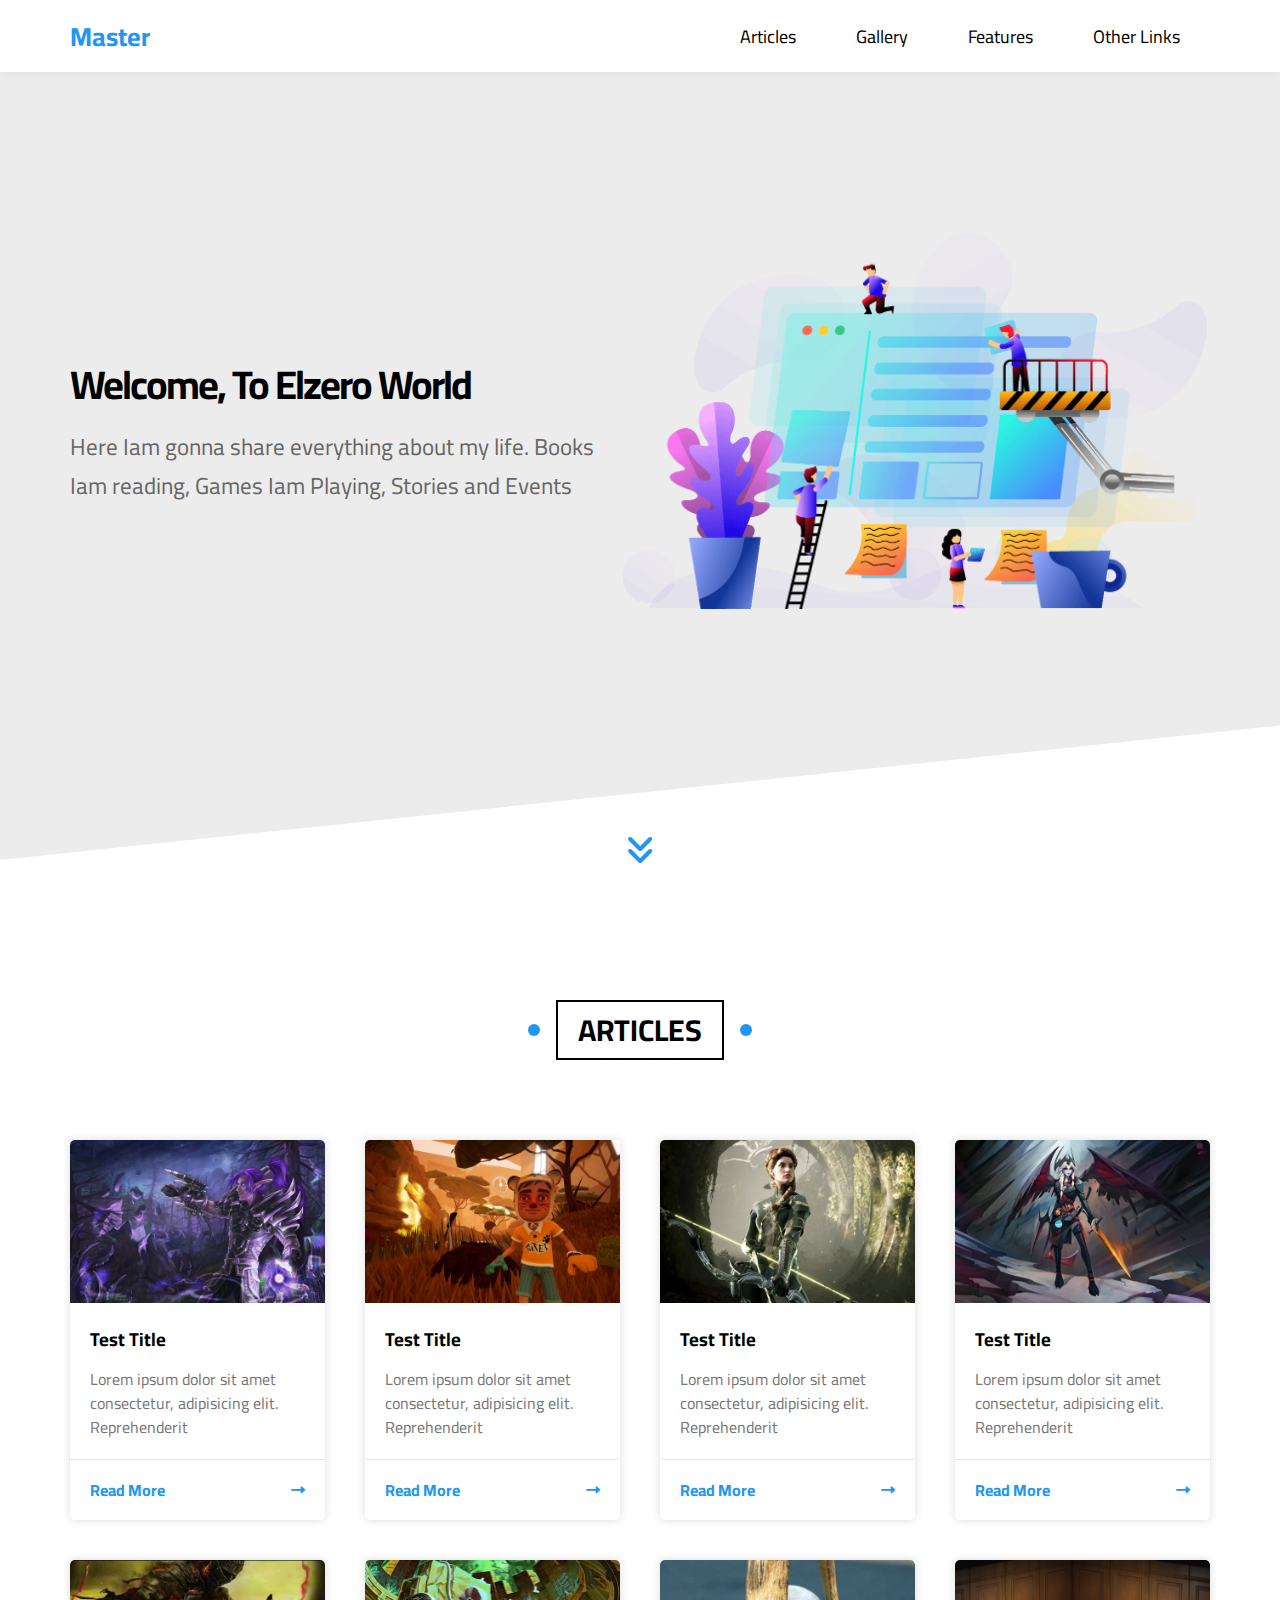
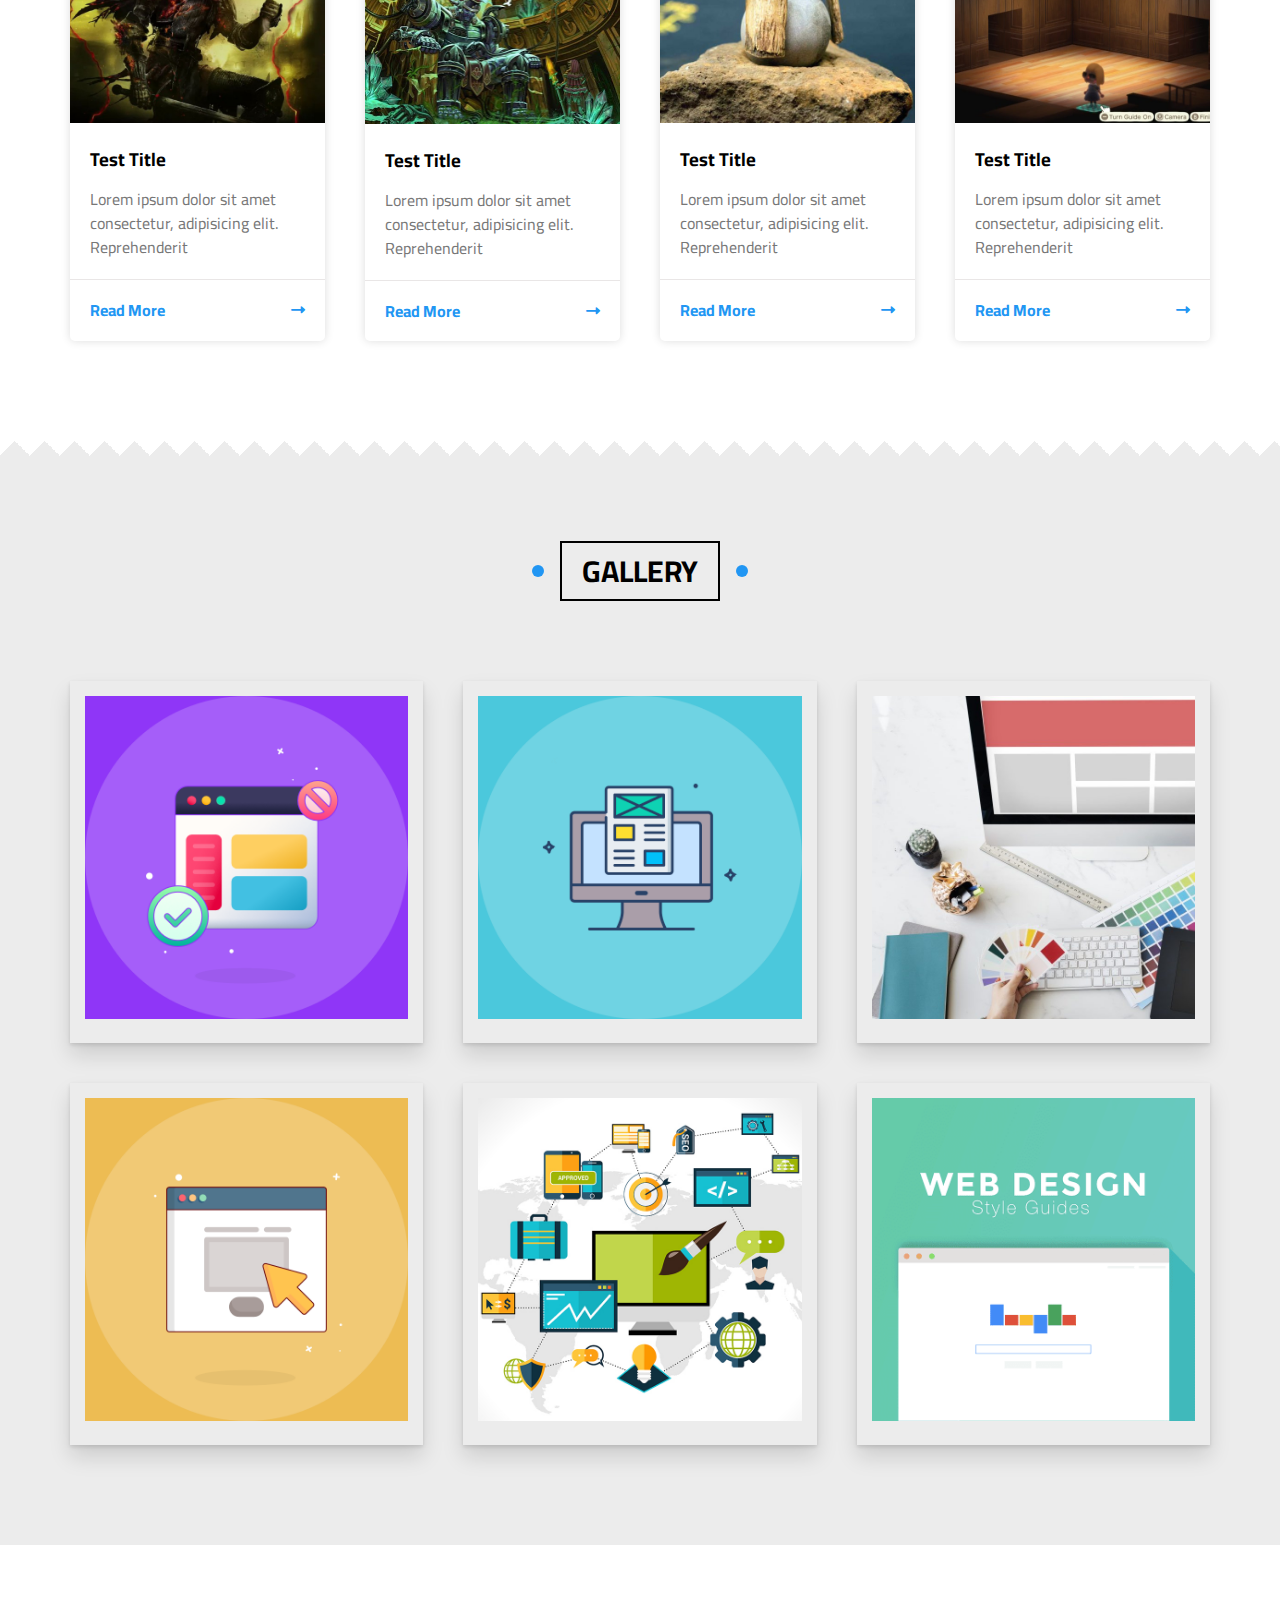
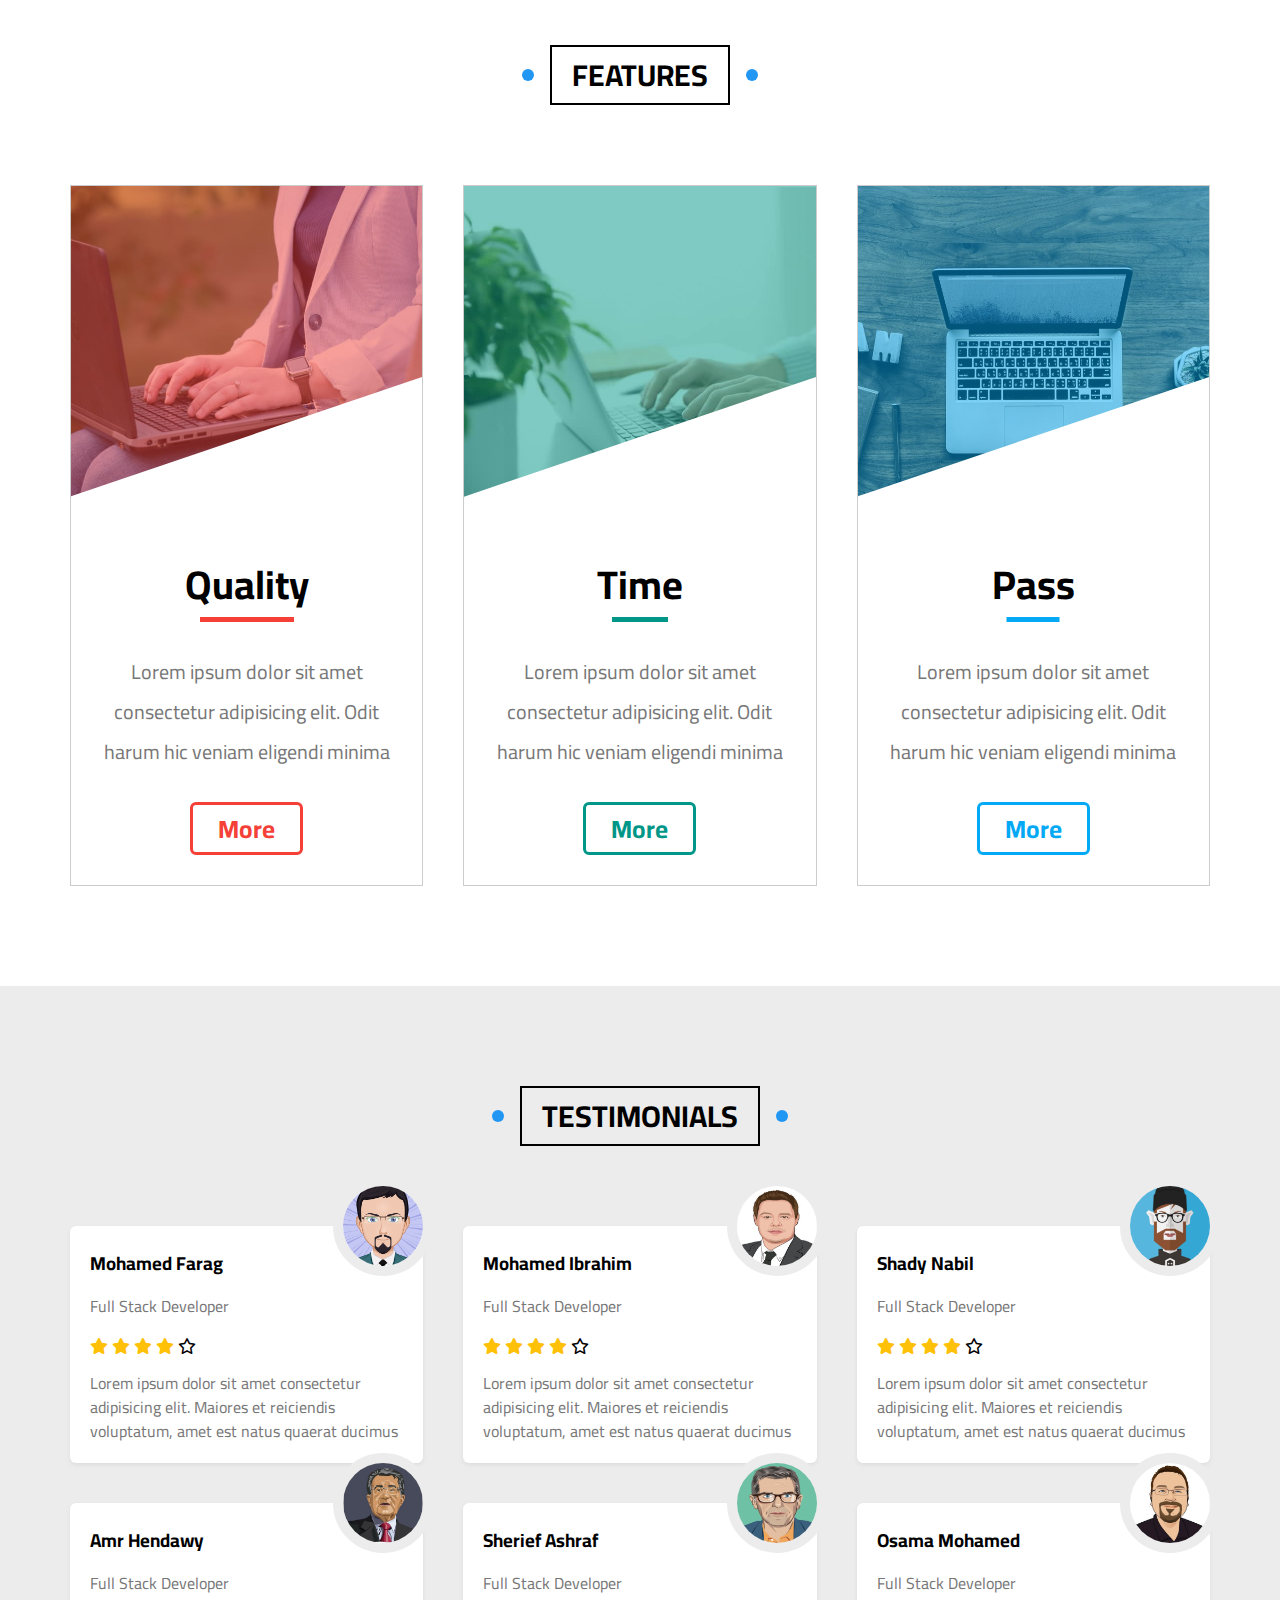
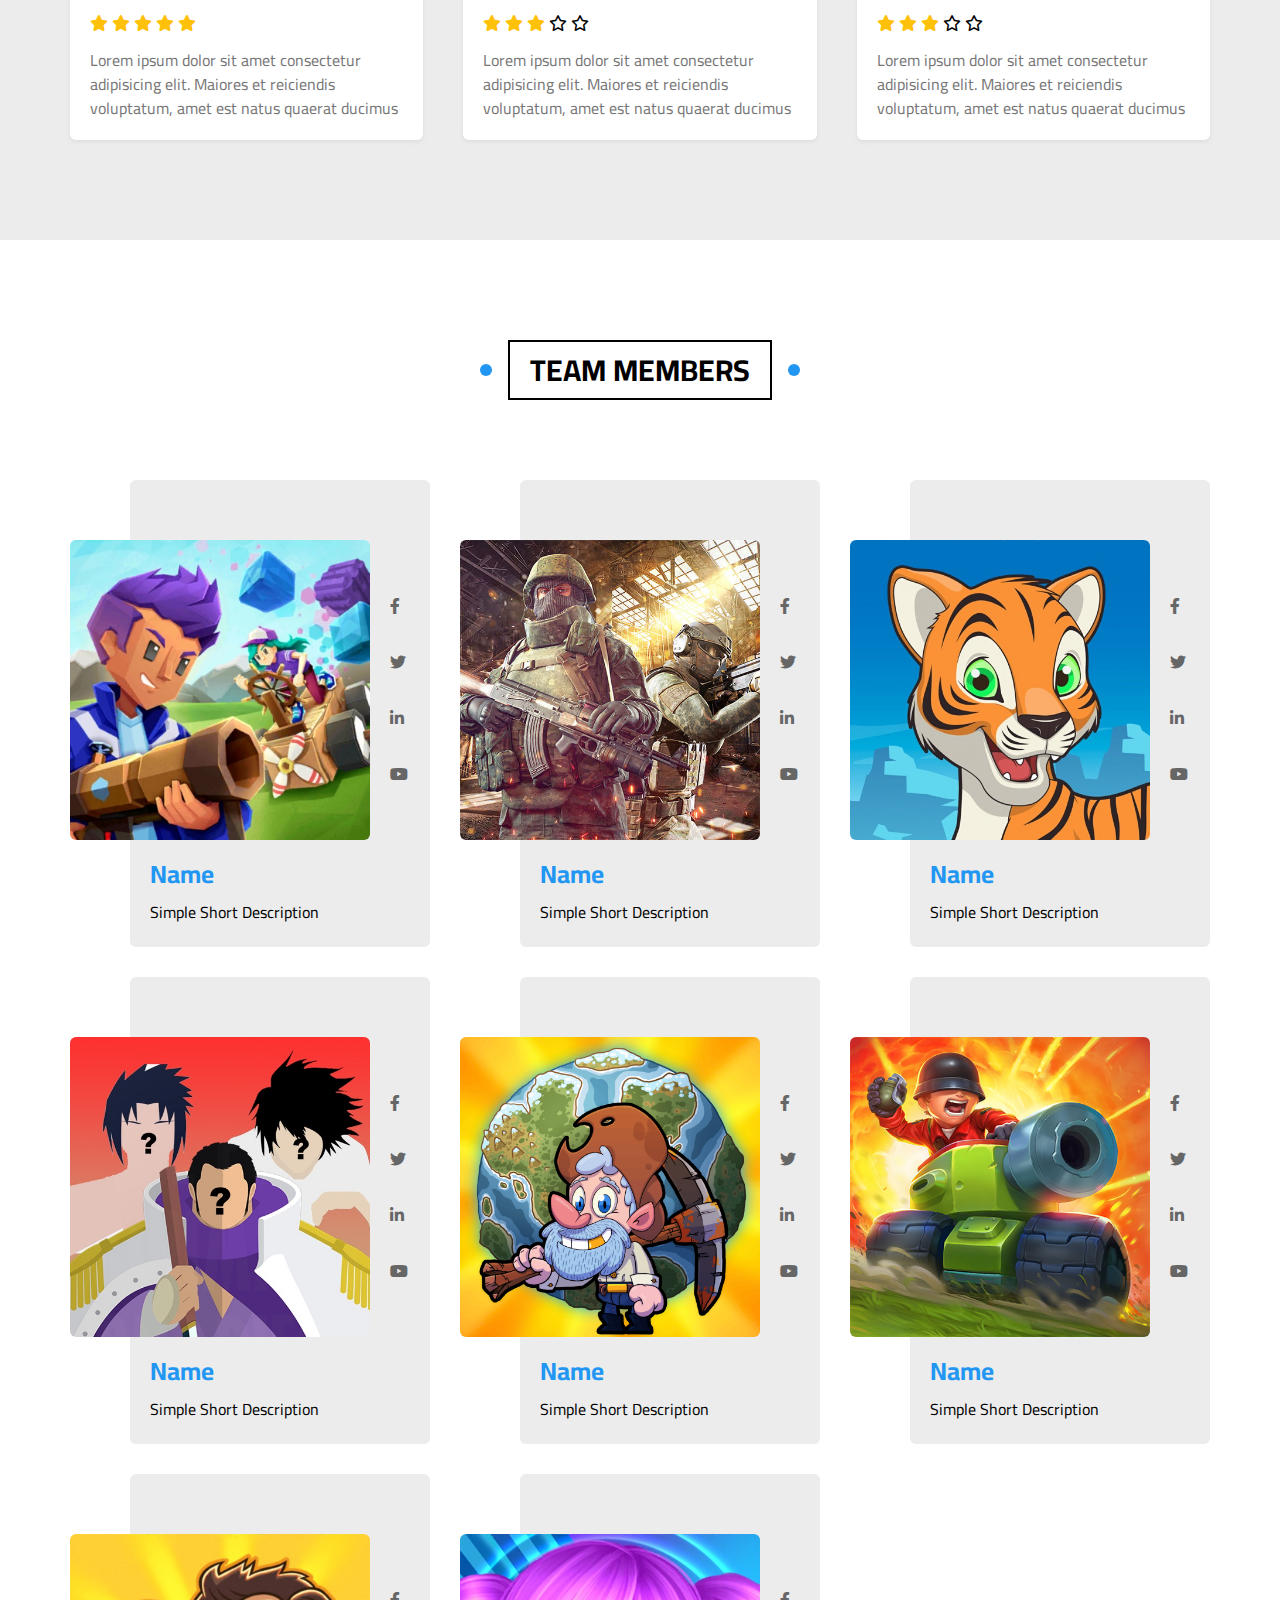
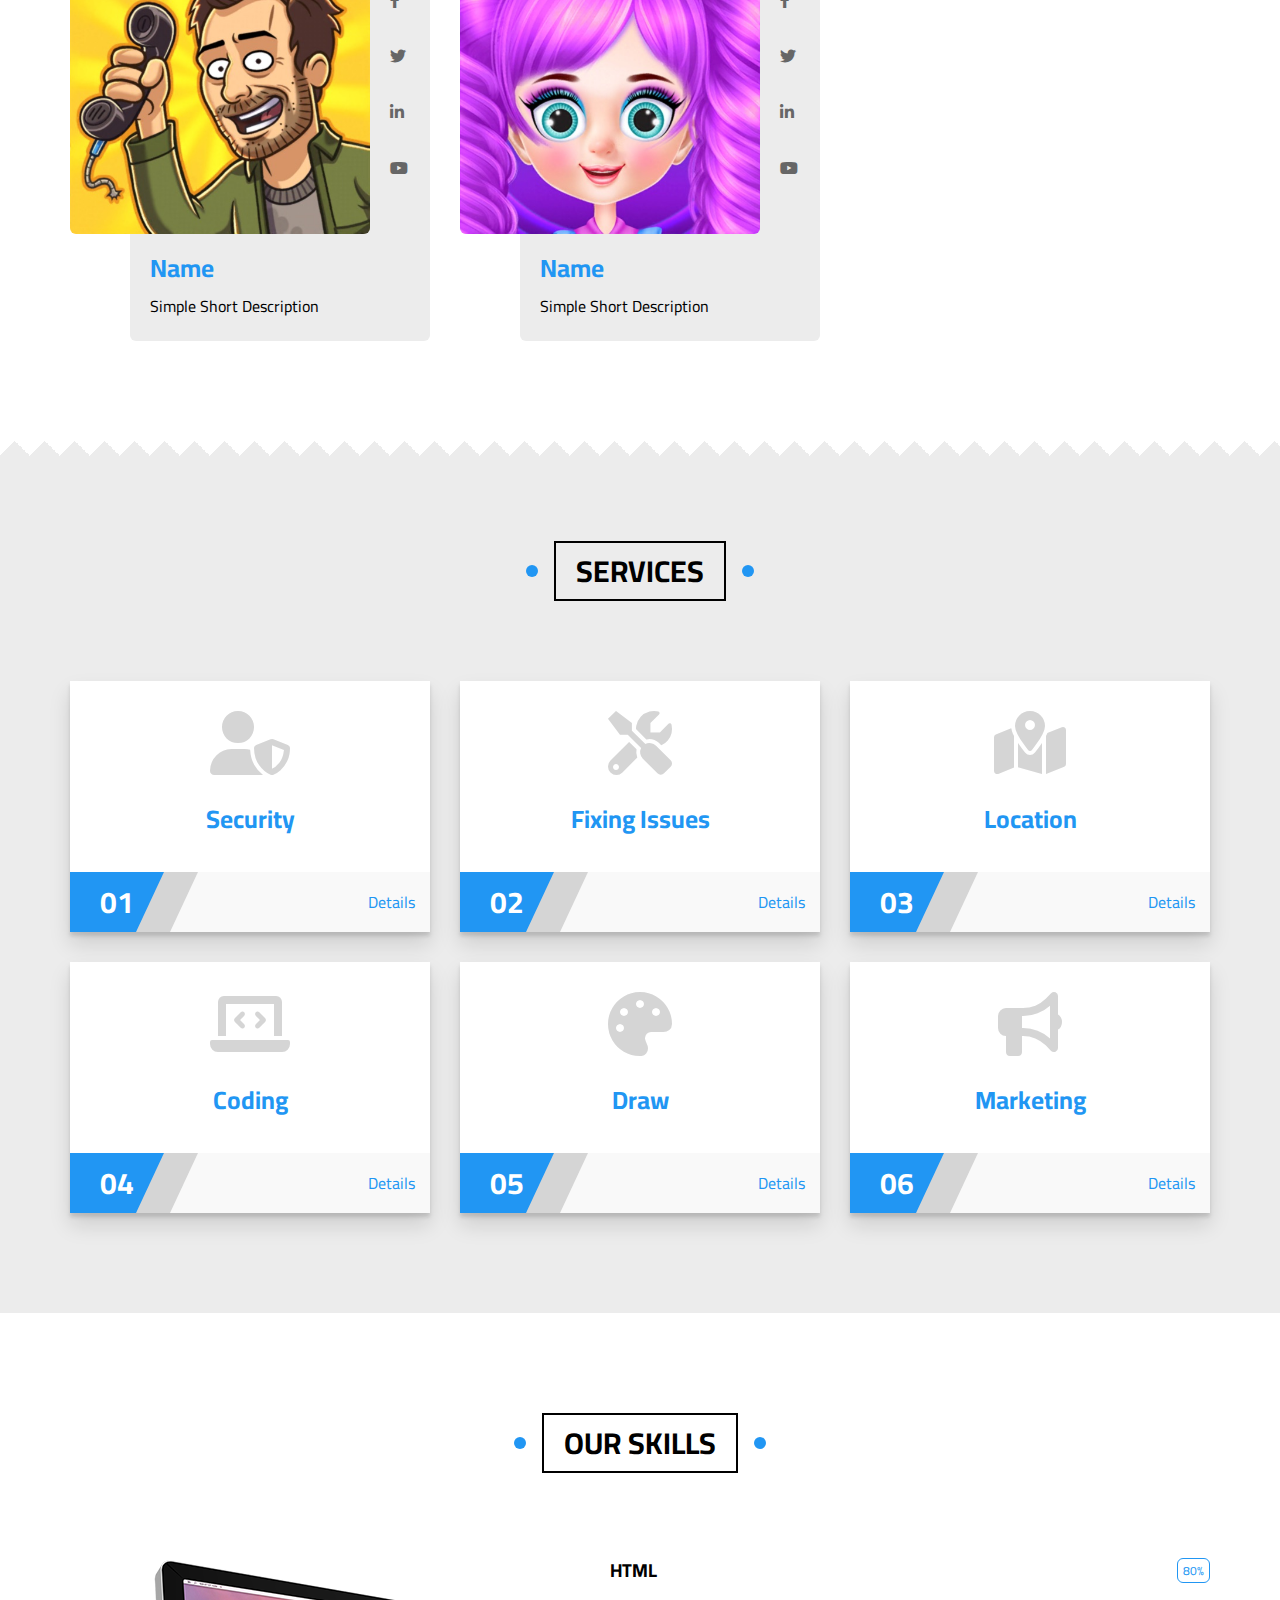
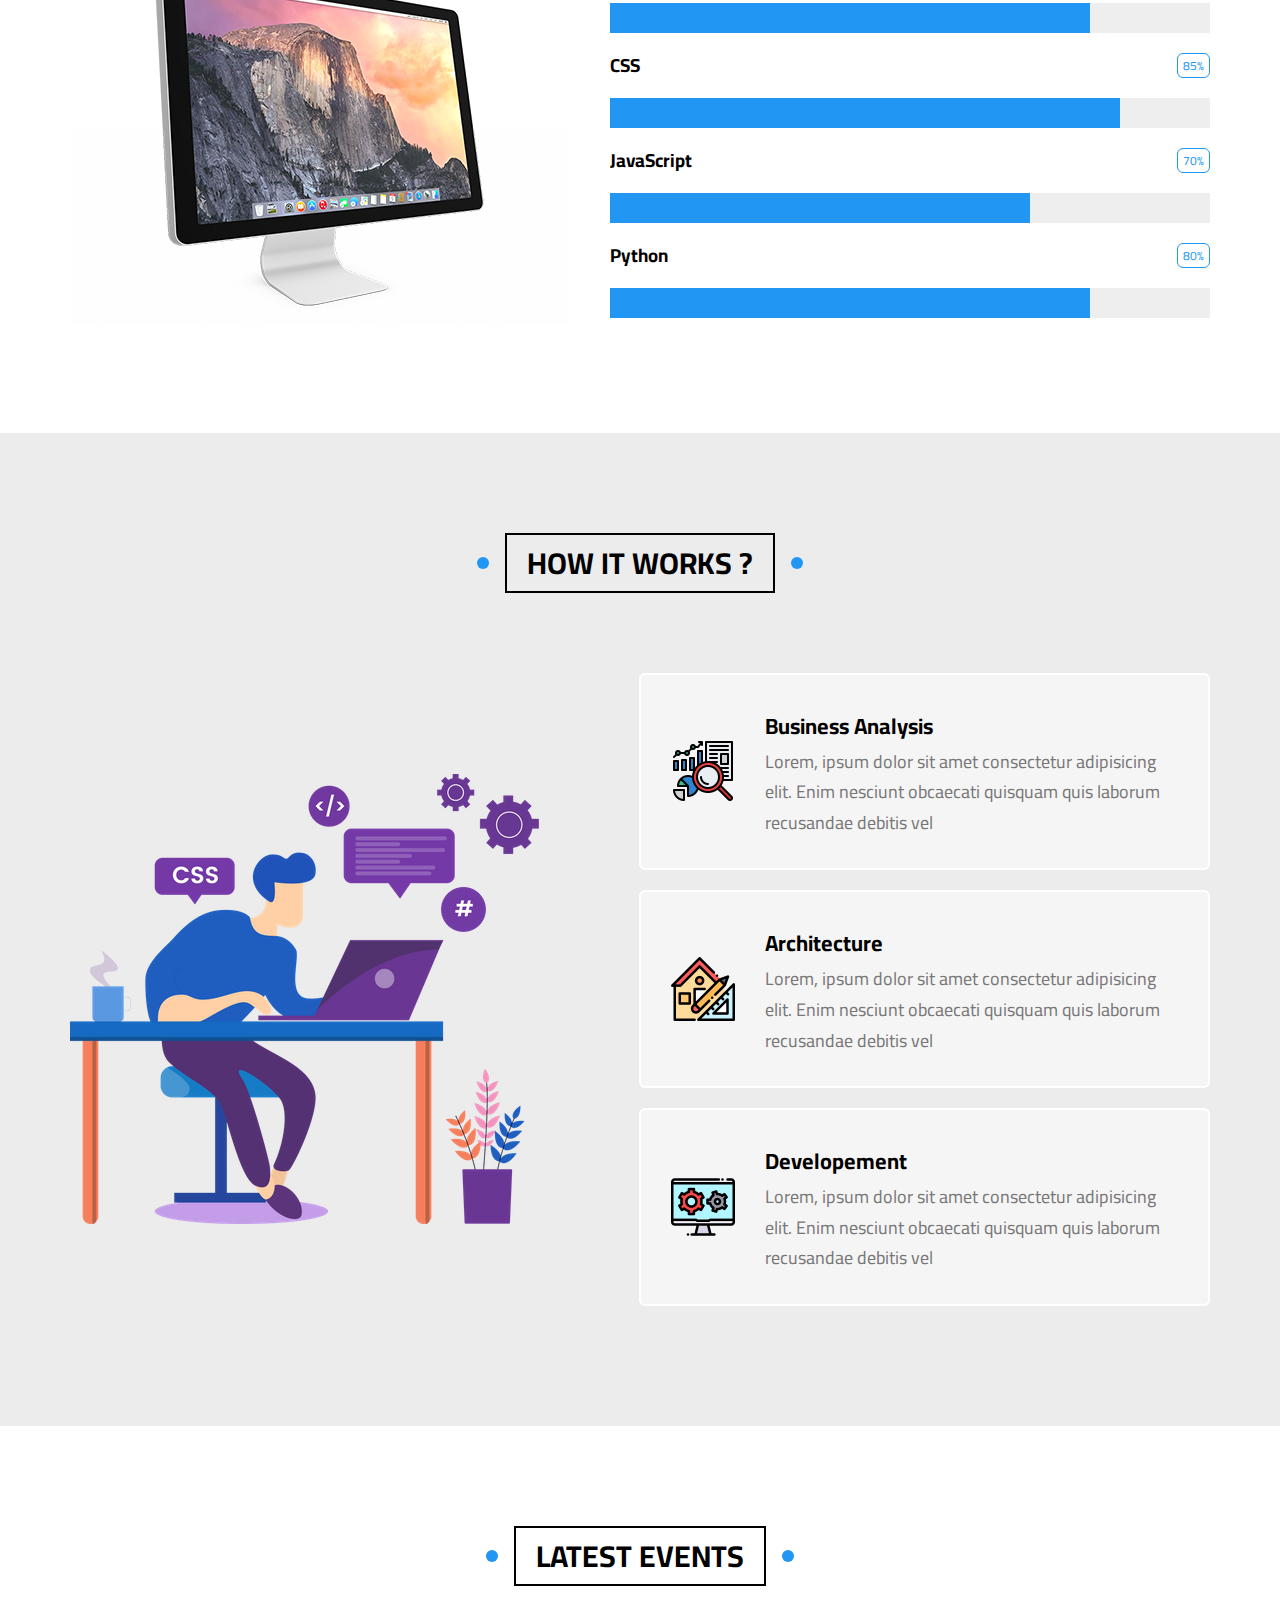
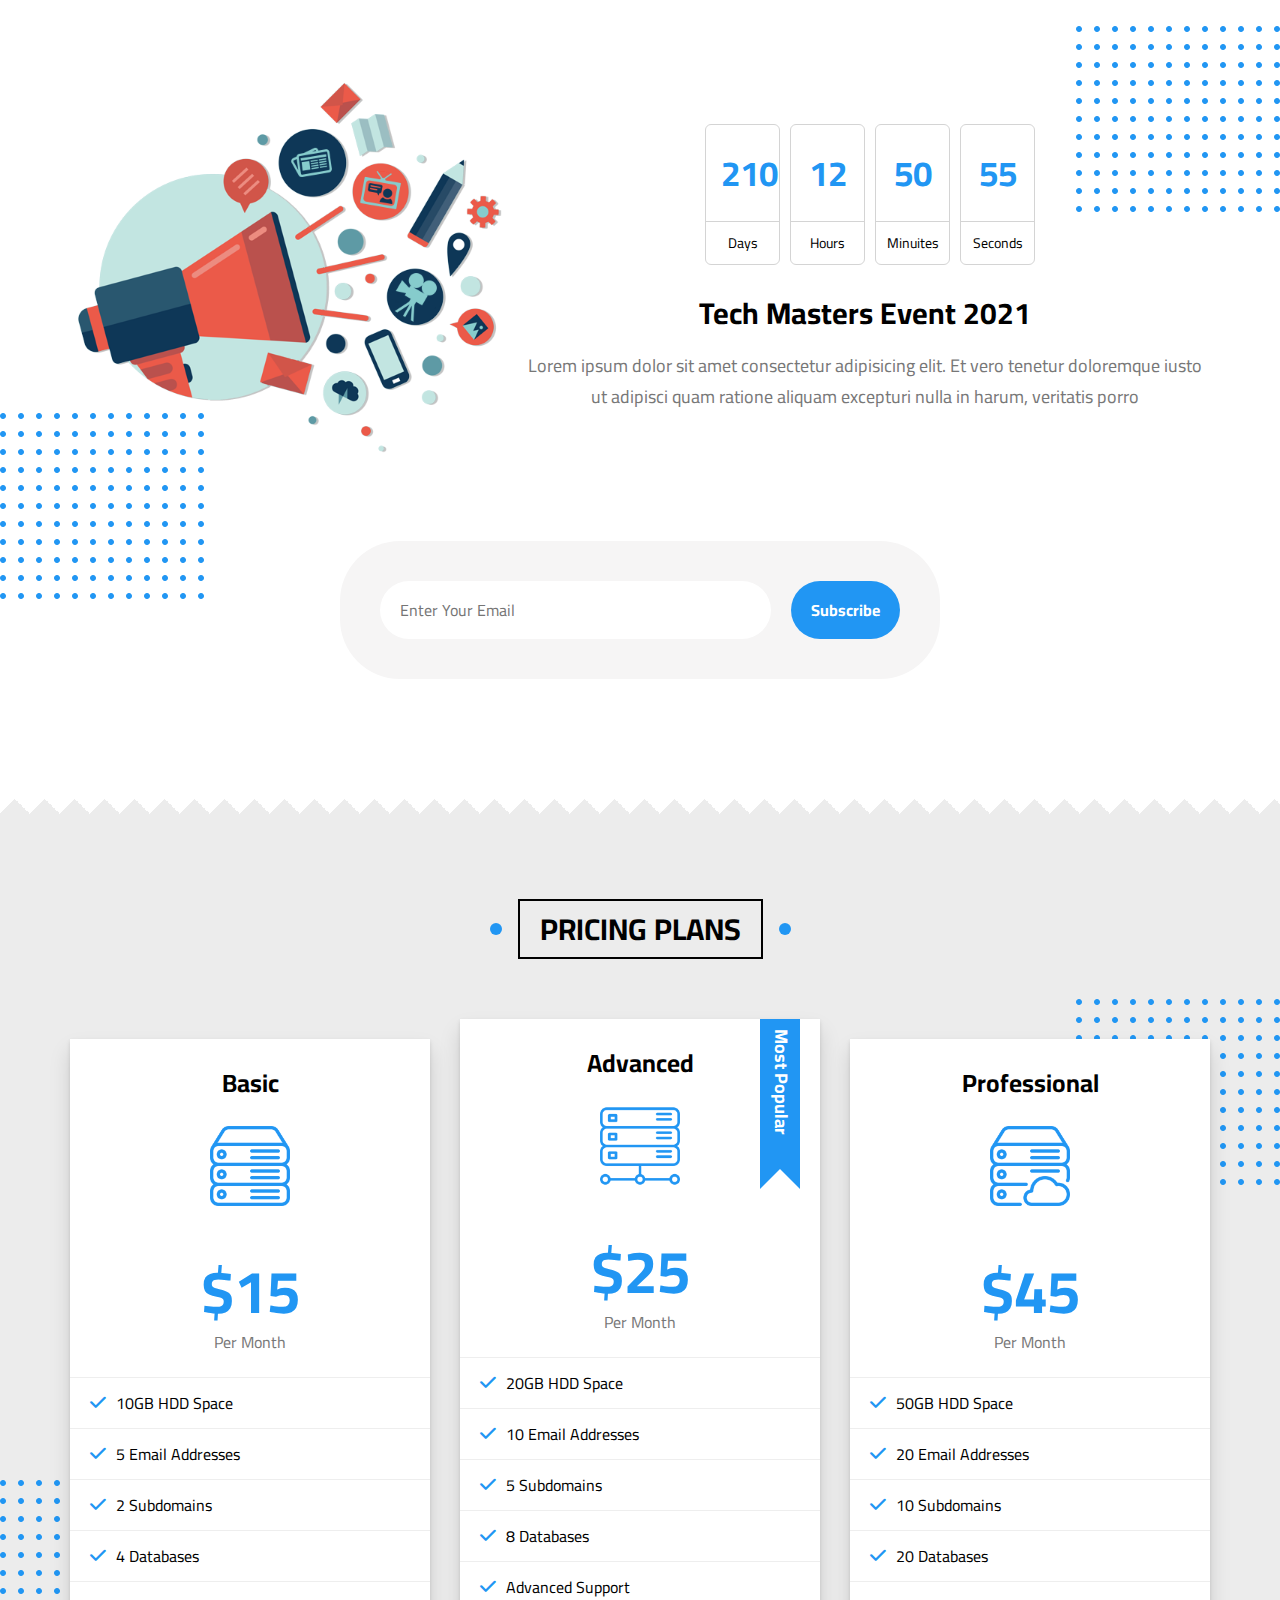
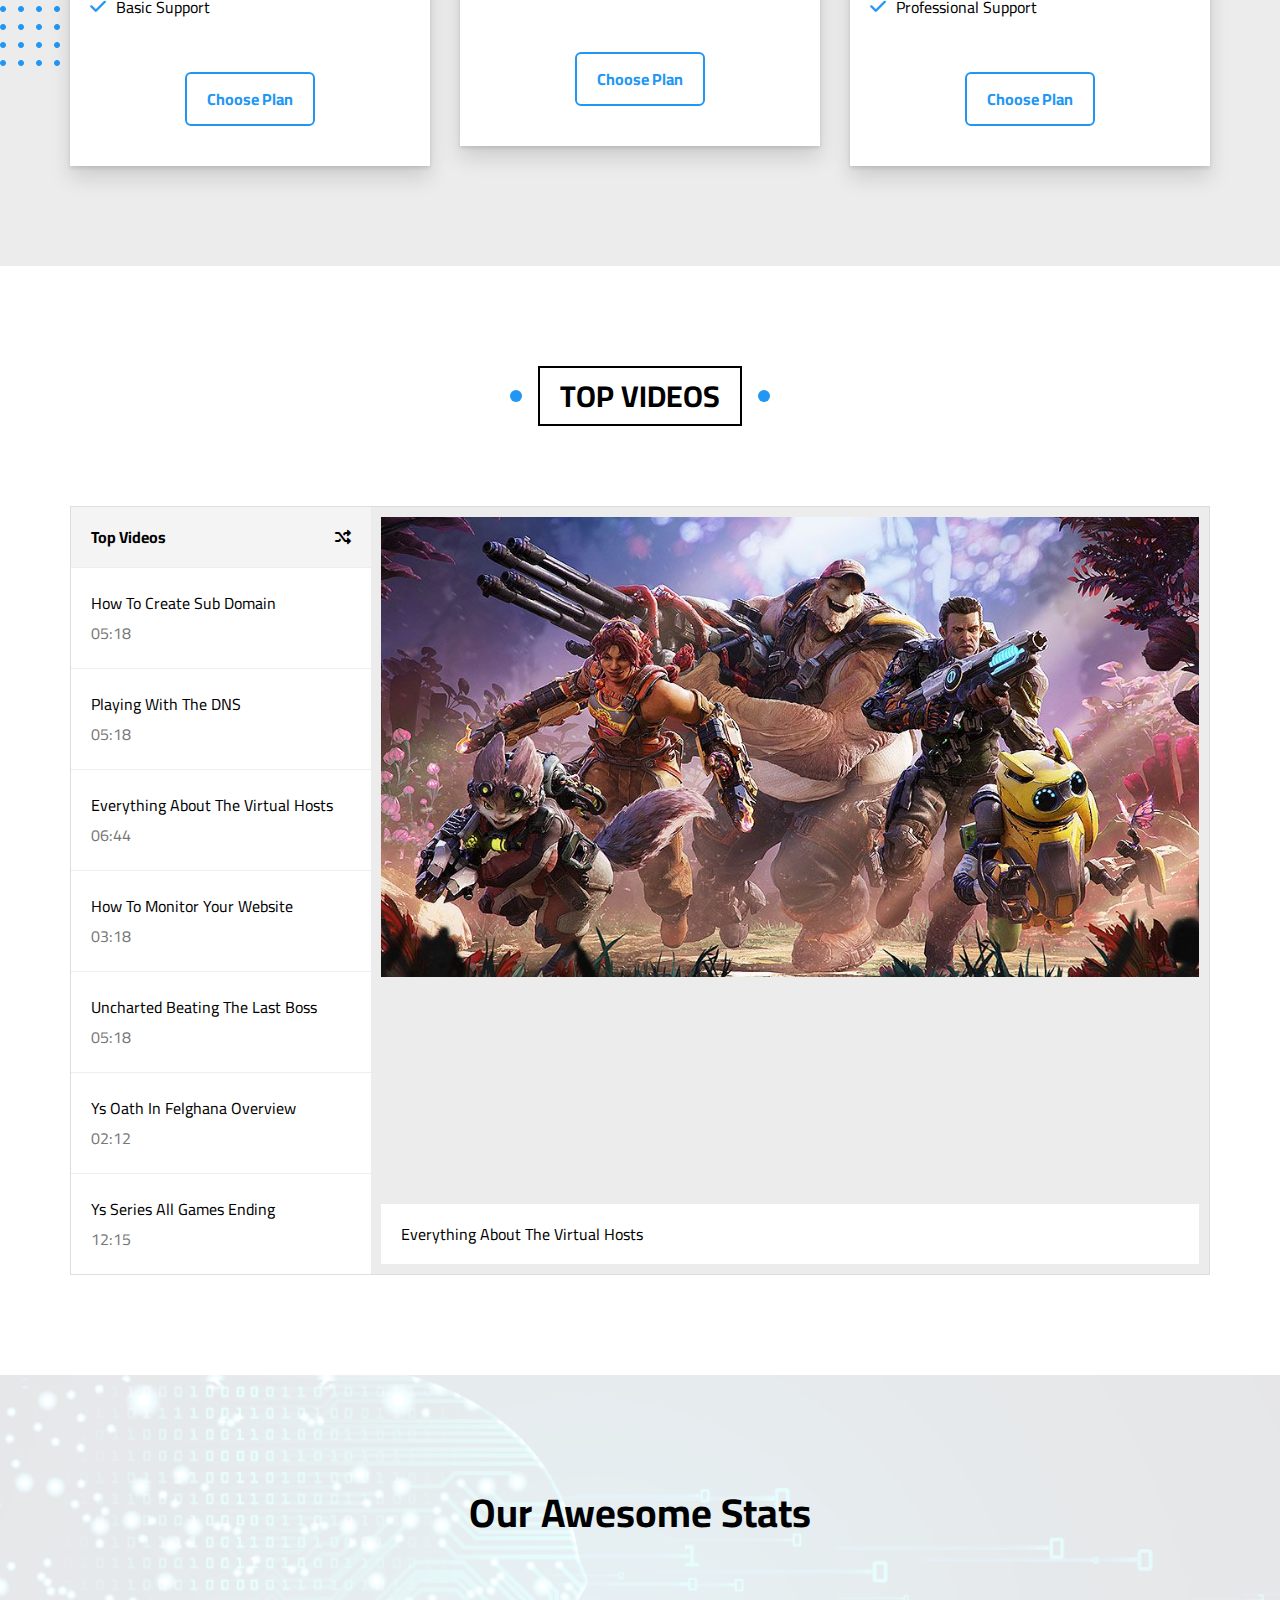
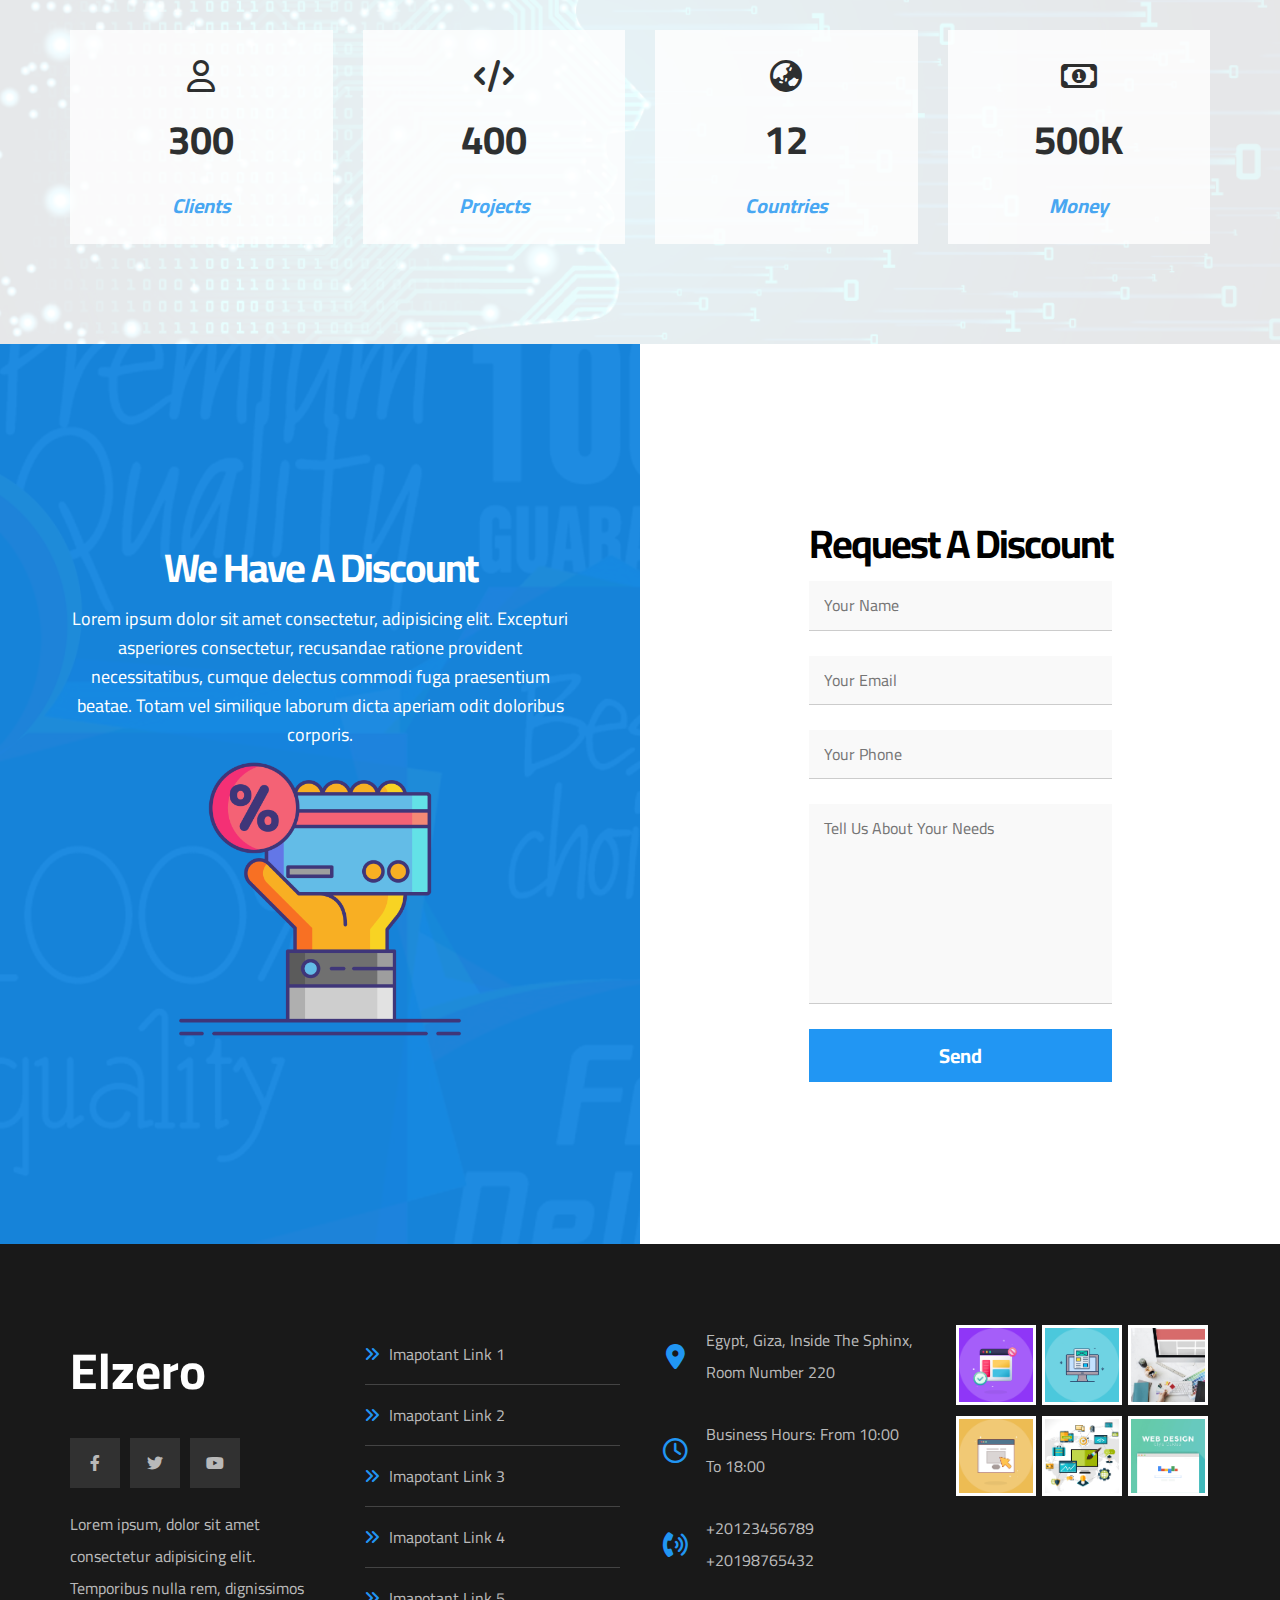
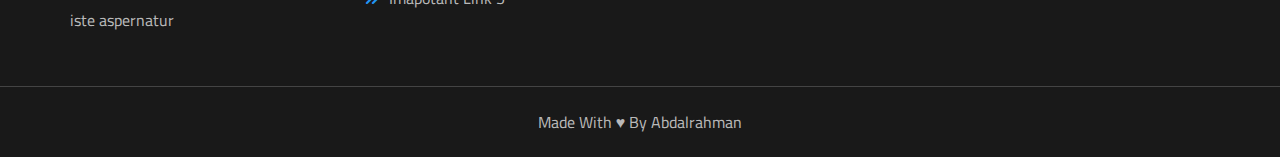
==== index.html @ c44a232c "Upload The Design" ====
<!DOCTYPE html>
<html lang="en">
  <head>
    <meta charset="UTF-8">
    <meta http-equiv="X-UA-Compatible" content="IE=edge">
    <meta name="viewport" content="width=device-width, initial-scale=1.0">
    <link rel="stylesheet" href="CSS/all.min.css">
    <link rel="stylesheet" href="CSS/normalize.css">
    <link rel="stylesheet" href="CSS/elzero.css">
    <link rel="preconnect" href="https://fonts.googleapis.com" />
    <link rel="preconnect" href="https://fonts.gstatic.com" crossorigin />
    <link href="https://fonts.googleapis.com/css2?family=Cairo:wght@300;400;700&#038;display=swap" rel="stylesheet" />
    <title>Master</title>
  </head>
  <body>
    <!-- start header -->
    <div class="header" id="header">
      <div class="container">
        <a href="#" class="logo">Master</a>
        <ul class="main-nav">
          <li><a href="#articles">Articles</a></li>
          <li><a href="#gallery">Gallery</a></li>
          <li><a href="#features">Features</a></li>
          <li>
            <a href="#">Other Links</a>
              <!-- start megamenu -->
              <div class="mega">
                <div class="image"><img src="images/megamenu.png" alt=""></div>
                <ul class="links">
                  <li>
                    <a href="#testimonials"><i class="far fa-comments fa-fw"></i> Testimonials</a>
                  </li>
                  <li>
                    <a href="#team"><i class="far fa-user fa-fw"></i> Team Members</a>
                  </li>
                  <li>
                    <a href="#services"><i class="far fa-building fa-fw"></i> Services</a>
                  </li>
                  <li>
                    <a href="#our-skills"><i class="far fa-check-circle fa-fw"></i> Our Skills</a>
                  </li>
                  <li>
                    <a href="#work-steps"><i class="far fa-clipboard fa-fw"></i> How It Works</a>
                  </li>
                </ul>
                <ul class="links">
                  <li>
                    <a href="#events"><i class="far fa-calendar-alt fa-fw"></i> Events</a>
                  </li>
                  <li>
                    <a href="#pricing"><i class="fas fa-server fa-fw"></i> Pricing Plans</a>
                  </li>
                  <li>
                    <a href="#video"><i class="far fa-play-circle fa-fw"></i> Top Videos</a>
                  </li>
                  <li>
                    <a href="#stats"><i class="far fa-chart-bar fa-fw"></i> Stats</a>
                  </li>
                  <li>
                    <a href="#discount"><i class="fas fa-percent fa-fw"></i> Request A Discount</a>
                  </li>
                </ul>
              </div>
              <!-- end megamenu -->
            </li>
          </ul>
        </div>
      </div>
    </div>
    <!-- start header -->
    <!-- start landing -->
    <div class="landing">
      <div class="container">
        <div class="text">
          <h1>Welcome, To Elzero World</h1>
          <p>Here Iam gonna share everything about my life. Books Iam reading, Games Iam Playing, Stories and Events</p>
        </div>
        <div class="image">
          <img src="images/landing-image.png" alt=""></div>
      </div>
      <a href="#articles" class="go-down"><i class="fas fa-angle-double-down fa-2x"></i></a>
    </div>
    <!-- end landing -->
    <!-- start articles -->
    <div class="articles" id="articles">
      <h2 class="main-heading">Articles</h2>
      <div class="container">
        <div class="content">
          <div class="box">
            <img src="images/cat-01.jpg" alt="">
            <div class="info">
              <h3>Test Title</h3>
              <p>Lorem ipsum dolor sit amet consectetur, adipisicing elit. Reprehenderit</p>
            </div>
            <div class="read-more">
              <a href="">Read More</a>
              <i class="fas fa-long-arrow-alt-right"></i>
            </div>
          </div>
          <div class="box">
            <img src="images/cat-02.jpg" alt="">
            <div class="info">
              <h3>Test Title</h3>
              <p>Lorem ipsum dolor sit amet consectetur, adipisicing elit. Reprehenderit</p>
            </div>
            <div class="read-more">
              <a href="">Read More</a>
              <i class="fas fa-long-arrow-alt-right"></i>
            </div>
          </div>
          <div class="box">
            <img src="images/cat-03.jpg" alt="">
            <div class="info">
              <h3>Test Title</h3>
              <p>Lorem ipsum dolor sit amet consectetur, adipisicing elit. Reprehenderit</p>
            </div>
            <div class="read-more">
              <a href="">Read More</a>
              <i class="fas fa-long-arrow-alt-right"></i>
            </div>
          </div>
          <div class="box">
            <img src="images/cat-04.jpg" alt="">
            <div class="info">
              <h3>Test Title</h3>
              <p>Lorem ipsum dolor sit amet consectetur, adipisicing elit. Reprehenderit</p>
            </div>
            <div class="read-more">
              <a href="">Read More</a>
              <i class="fas fa-long-arrow-alt-right"></i>
            </div>
          </div>
          <div class="box">
            <img src="images/cat-05.jpg" alt="">
            <div class="info">
              <h3>Test Title</h3>
              <p>Lorem ipsum dolor sit amet consectetur, adipisicing elit. Reprehenderit</p>
            </div>
            <div class="read-more">
              <a href="">Read More</a>
              <i class="fas fa-long-arrow-alt-right"></i>
            </div>
          </div>
          <div class="box">
            <img src="images/cat-06.jpg" alt="">
            <div class="info">
              <h3>Test Title</h3>
              <p>Lorem ipsum dolor sit amet consectetur, adipisicing elit. Reprehenderit</p>
            </div>
            <div class="read-more">
              <a href="">Read More</a>
              <i class="fas fa-long-arrow-alt-right"></i>
            </div>
          </div>
          <div class="box">
            <img src="images/cat-07.jpg" alt="">
            <div class="info">
              <h3>Test Title</h3>
              <p>Lorem ipsum dolor sit amet consectetur, adipisicing elit. Reprehenderit</p>
            </div>
            <div class="read-more">
              <a href="">Read More</a>
              <i class="fas fa-long-arrow-alt-right"></i>
            </div>
          </div>
          <div class="box">
            <img src="images/cat-08.jpg" alt="">
            <div class="info">
              <h3>Test Title</h3>
              <p>Lorem ipsum dolor sit amet consectetur, adipisicing elit. Reprehenderit</p>
            </div>
            <div class="read-more">
              <a href="#">Read More</a>
              <i class="fas fa-long-arrow-alt-right"></i>
            </div>
          </div>
        </div>
      </div>
    </div>
    <!-- end articles -->
    <!-- start gallery -->
    <div class="gallery" id="gallery">
      <div class="spikes"></div>
      <h2 class="main-heading">Gallery</h2>
      <div class="container">
        <div class="box">
          <div class="image">
            <img src="images/gallery-01.png" alt="">
          </div>
        </div>
        <div class="box">
          <div class="image">
            <img src="images/gallery-02.png" alt="">
          </div>
        </div>
        <div class="box">
          <div class="image">
            <img src="images/gallery-03.jpg" alt="">
          </div>
        </div>
        <div class="box">
          <div class="image">
            <img src="images/gallery-04.png" alt="">
          </div>
        </div>
        <div class="box">
          <div class="image">
            <img src="images/gallery-05.jpg" alt="">
          </div>
        </div>
        <div class="box">
          <div class="image">
            <img src="images/gallery-06.png" alt="">
          </div>
        </div>
      </div>
    </div>
    <!-- end gallery -->
    <!-- start Features -->
    <div class="features">
      <h2 class="main-heading">Features</h2>
      <div class="container">
        <div class="content">
          <div class="box quality">
            <div class="image">
              <img src="images/features-01.jpg" alt="">
            </div>
            <div class="text">
              <h2>Quality</h2>
              <p>Lorem ipsum dolor sit amet consectetur adipisicing elit. Odit harum hic veniam eligendi minima</p>
            </div>
            <a href="#">More</a>
          </div>
          <div class=" box time">
            <div class="image">
              <img src="images/features-02.jpg" alt="">
            </div>
            <div class="text">
              <h2>Time</h2>
              <p>Lorem ipsum dolor sit amet consectetur adipisicing elit. Odit harum hic veniam eligendi minima</p>
            </div>
            <a href="#">More</a>
          </div>
          <div class="box passion">
            <div class="image">
              <img src="images/features-03.jpg" alt="">
            </div>
            <div class="text">
              <h2>Pass</h2>
              <p>Lorem ipsum dolor sit amet consectetur adipisicing elit. Odit harum hic veniam eligendi minima</p>
            </div>
            <a href="#">More</a>
          </div>
        </div>
      </div>
    </div>
    <!-- end Features -->
    <!-- start testimonials -->
    <div class="testimonials" id="testimonials">
      <h2 class="main-heading">Testimonials</h2>
      <div class="container">
        <div class="content">
          <div class="box">
            <div class="image">
              <img src="images/avatar-01.png" alt="">
            </div>
            <div class="info">
              <h3>Mohamed Farag</h3>
              <span>Full Stack Developer</span>
              <div class="rate">
                <i class="filled fas fa-star"></i>
                <i class="filled fas fa-star"></i>
                <i class="filled fas fa-star"></i>
                <i class="filled fas fa-star"></i>
                <i class="far fa-star"></i>
              </div>
              <p>Lorem ipsum dolor sit amet consectetur adipisicing elit. Maiores et reiciendis voluptatum, amet est natus quaerat ducimus</p>
            </div>
          </div>
          <div class="box">
            <div class="image">
              <img src="images/avatar-02.png" alt="">
            </div>
            <div class="info">
              <h3>Mohamed Ibrahim</h3>
              <span>Full Stack Developer</span>
              <div class="rate">
                <i class="filled fas fa-star"></i>
                <i class="filled fas fa-star"></i>
                <i class="filled fas fa-star"></i>
                <i class="filled fas fa-star"></i>
                <i class="far fa-star"></i>
              </div>
              <p>Lorem ipsum dolor sit amet consectetur adipisicing elit. Maiores et reiciendis voluptatum, amet est natus quaerat ducimus</p>
            </div>
          </div>
          <div class="box">
            <div class="image">
              <img src="images/avatar-03.png" alt="">
            </div>
            <div class="info">
              <h3>Shady Nabil</h3>
              <span>Full Stack Developer</span>
              <div class="rate">
                <i class="filled fas fa-star"></i>
                <i class="filled fas fa-star"></i>
                <i class="filled fas fa-star"></i>
                <i class="filled fas fa-star"></i>
                <i class="far fa-star"></i>
              </div>
              <p>Lorem ipsum dolor sit amet consectetur adipisicing elit. Maiores et reiciendis voluptatum, amet est natus quaerat ducimus</p>
            </div>
          </div>
          <div class="box">
            <div class="image">
              <img src="images/avatar-04.jpg" alt="">
            </div>
            <div class="info">
              <h3>Amr Hendawy</h3>
              <span>Full Stack Developer</span>
              <div class="rate">
                <i class="filled fas fa-star"></i>
                <i class="filled fas fa-star"></i>
                <i class="filled fas fa-star"></i>
                <i class="filled fas fa-star"></i>
                <i class="filled fas fa-star"></i>
              </div>
              <p>Lorem ipsum dolor sit amet consectetur adipisicing elit. Maiores et reiciendis voluptatum, amet est natus quaerat ducimus</p>
            </div>
          </div>
          <div class="box">
            <div class="image">
              <img src="images/avatar-05.png" alt="">
            </div>
            <div class="info">
              <h3>Sherief Ashraf</h3>
              <span>Full Stack Developer</span>
              <div class="rate">
                <i class="filled fas fa-star"></i>
                <i class="filled fas fa-star"></i>
                <i class="filled fas fa-star"></i>
                <i class="far fa-star"></i>
                <i class="far fa-star"></i>
              </div>
              <p>Lorem ipsum dolor sit amet consectetur adipisicing elit. Maiores et reiciendis voluptatum, amet est natus quaerat ducimus</p>
            </div>
          </div>
          <div class="box">
            <div class="image">
              <img src="images/avatar-06.png" alt="">
            </div>
            <div class="info">
              <h3>Osama Mohamed</h3>
              <span>Full Stack Developer</span>
              <div class="rate">
                <i class="filled fas fa-star"></i>
                <i class="filled fas fa-star"></i>
                <i class="filled fas fa-star"></i>
                <i class="far fa-star"></i>
                <i class="far fa-star"></i>
              </div>
              <p>Lorem ipsum dolor sit amet consectetur adipisicing elit. Maiores et reiciendis voluptatum, amet est natus quaerat ducimus</p>
            </div>
          </div>
        </div>
      </div>
    </div>
    <!-- end testimonials -->
    <!-- start team-members -->
    <div class="team-members" id="team">
      <h2 class="main-heading">Team Members</h2>
      <div class="container">
        <div class="box">
          <div class="data">
            <img src="images/team-01.jpg" alt="">
            <div class="social">
              <a href="#">
                <i class="fab fa-facebook-f"></i>
              </a>
              <a href="#">
                <i class="fab fa-twitter"></i>
              </a>
              <a href="#">
                <i class="fab fa-linkedin-in"></i>
              </a>
              <a href="#">
                <i class="fab fa-youtube"></i>
              </a>
            </div>
          </div>
          <div class="info">
            <h3>Name</h3>
            <p>Simple Short Description</p>
          </div>
        </div>
        <div class="box">
          <div class="data">
            <img src="images/team-02.jpg" alt="">
            <div class="social">
              <a href="#">
                <i class="fab fa-facebook-f"></i>
              </a>
              <a href="#">
                <i class="fab fa-twitter"></i>
              </a>
              <a href="#">
                <i class="fab fa-linkedin-in"></i>
              </a>
              <a href="#">
                <i class="fab fa-youtube"></i>
              </a>
            </div>
          </div>
          <div class="info">
            <h3>Name</h3>
            <p>Simple Short Description</p>
          </div>
        </div>
        <div class="box">
          <div class="data">
            <img src="images/team-03.jpg" alt="">
            <div class="social">
              <a href="#">
                <i class="fab fa-facebook-f"></i>
              </a>
              <a href="#">
                <i class="fab fa-twitter"></i>
              </a>
              <a href="#">
                <i class="fab fa-linkedin-in"></i>
              </a>
              <a href="#">
                <i class="fab fa-youtube"></i>
              </a>
            </div>
          </div>
          <div class="info">
            <h3>Name</h3>
            <p>Simple Short Description</p>
          </div>
        </div>
        <div class="box">
          <div class="data">
            <img src="images/team-04.jpg" alt="">
            <div class="social">
              <a href="#">
                <i class="fab fa-facebook-f"></i>
              </a>
              <a href="#">
                <i class="fab fa-twitter"></i>
              </a>
              <a href="#">
                <i class="fab fa-linkedin-in"></i>
              </a>
              <a href="#">
                <i class="fab fa-youtube"></i>
              </a>
            </div>
          </div>
          <div class="info">
            <h3>Name</h3>
            <p>Simple Short Description</p>
          </div>
        </div>
        <div class="box">
          <div class="data">
            <img src="images/team-05.png" alt="">
            <div class="social">
              <a href="#">
                <i class="fab fa-facebook-f"></i>
              </a>
              <a href="#">
                <i class="fab fa-twitter"></i>
              </a>
              <a href="#">
                <i class="fab fa-linkedin-in"></i>
              </a>
              <a href="#">
                <i class="fab fa-youtube"></i>
              </a>
            </div>
          </div>
          <div class="info">
            <h3>Name</h3>
            <p>Simple Short Description</p>
          </div>
        </div>
        <div class="box">
          <div class="data">
            <img src="images/team-06.png" alt="">
            <div class="social">
              <a href="#">
                <i class="fab fa-facebook-f"></i>
              </a>
              <a href="#">
                <i class="fab fa-twitter"></i>
              </a>
              <a href="#">
                <i class="fab fa-linkedin-in"></i>
              </a>
              <a href="#">
                <i class="fab fa-youtube"></i>
              </a>
            </div>
          </div>
          <div class="info">
            <h3>Name</h3>
            <p>Simple Short Description</p>
          </div>
        </div>
        <div class="box">
          <div class="data">
            <img src="images/team-07.jpg" alt="">
            <div class="social">
              <a href="#">
                <i class="fab fa-facebook-f"></i>
              </a>
              <a href="#">
                <i class="fab fa-twitter"></i>
              </a>
              <a href="#">
                <i class="fab fa-linkedin-in"></i>
              </a>
              <a href="#">
                <i class="fab fa-youtube"></i>
              </a>
            </div>
          </div>
          <div class="info">
            <h3>Name</h3>
            <p>Simple Short Description</p>
          </div>
        </div>
        <div class="box">
          <div class="data">
            <img src="images/team-08.jpg" alt="">
            <div class="social">
              <a href="#">
                <i class="fab fa-facebook-f"></i>
              </a>
              <a href="#">
                <i class="fab fa-twitter"></i>
              </a>
              <a href="#">
                <i class="fab fa-linkedin-in"></i>
              </a>
              <a href="#">
                <i class="fab fa-youtube"></i>
              </a>
            </div>
          </div>
          <div class="info">
            <h3>Name</h3>
            <p>Simple Short Description</p>
          </div>
        </div>
      </div>
    </div>
    <!-- end team-members -->
    <!-- srart Services  -->
    <div class="services" id="services">
      <div class="spikes"></div>
      <h2 class="main-heading">Services</h2>
      <div class="container">
        <div class="box">
          <i class="fas fa-user-shield fa-4x"></i>
          <h3>Security</h3>
          <div class="info">
            <a href="#">Details</a>
          </div>
        </div>
        <div class="box">
          <i class="fas fa-tools fa-4x"></i>
          <h3>Fixing Issues</h3>
          <div class="info">
            <a href="#">Details</a>
          </div>
        </div>
        <div class="box">
          <i class="fas fa-map-marked-alt fa-4x"></i>
          <h3>Location</h3>
          <div class="info">
            <a href="#">Details</a>
          </div>
        </div>
        <div class="box">
          <i class="fas fa-laptop-code fa-4x"></i>
          <h3>Coding</h3>
          <div class="info">
            <a href="#">Details</a>
          </div>
        </div>
        <div class="box">
          <i class="fas fa-palette fa-4x"></i>
          <h3>Draw</h3>
          <div class="info">
            <a href="#">Details</a>
          </div>
        </div>
        <div class="box">
          <i class="fas fa-bullhorn fa-4x"></i>
          <h3>Marketing</h3>
          <div class="info">
            <a href="#">Details</a>
          </div>
        </div>
      </div>
    </div>
    <!-- end Services  -->
    <!-- start our skills -->
    <div class="skills" id="our-skills">
      <h2 class="main-heading">Our Skills</h2>
      <div class="container">
        <img src="images/skills.png" alt="">
        <div class="info">
          <div class="skill">
            <h3>HTML</h3>
            <span>80%</span>
            <div class="progress">
              <span style="width: 80%"></span>
            </div>
          </div>
          <div class="skill">
            <h3>CSS</h3>
            <span>85%</span>
            <div class="progress">
              <span style="width: 85%"></span>
            </div>
          </div>
          <div class="skill">
            <h3>JavaScript</h3>
            <span>70%</span>
            <div class="progress">
              <span style="width: 70%"></span>
            </div>
          </div>
          <div class="skill">
            <h3>Python</h3>
            <span>80%</span>
            <div class="progress">
              <span style="width: 80%"></span>
            </div>
          </div>
        </div>
      </div>
    </div>
    <!-- end our skills -->
    <!-- start work steps-->
    <div class="work-steps" id="work-steps">
      <h2 class="main-heading">How It Works ?</h2>
      <div class="container">
        <img src="images/work-steps.png" alt="">
        <div class="sections">
          <div class="box">
            <img src="images/work-steps-1.png" alt="">
            <div class="text">
              <h3>Business Analysis</h3>
              <p>Lorem, ipsum dolor sit amet consectetur adipisicing elit. Enim nesciunt obcaecati quisquam quis laborum recusandae debitis vel</p>
            </div>
          </div>
          <div class="box">
            <img src="images/work-steps-2.png" alt="">
            <div class="text">
              <h3>Architecture</h3>
              <p>Lorem, ipsum dolor sit amet consectetur adipisicing elit. Enim nesciunt obcaecati quisquam quis laborum recusandae debitis vel</p>
            </div>
          </div>
          <div class="box">
            <img src="images/work-steps-3.png" alt="">
            <div class="text">
              <h3>Developement</h3>
              <p>Lorem, ipsum dolor sit amet consectetur adipisicing elit. Enim nesciunt obcaecati quisquam quis laborum recusandae debitis vel</p>
            </div>
          </div>
        </div>
      </div>
    </div>
    <!-- end how it words -->
    <!-- start Events -->
    <div class="events" id="events">
      <div class="dots dots-up"></div>
      <div class="dots dots-down"></div>
      <h2 class="main-heading">Latest Events</h2>
      <div class="container">
        <img src="images/events.png" alt="">
        <div class="info">
          <div class="time">
            <div class="unit">
              <span>210</span>
              <span>Days</span>
            </div>
            <div class="unit">
              <span>12</span>
              <span>Hours</span>
            </div>
            <div class="unit">
              <span>50</span>
              <span>Minuites</span>
            </div>
            <div class="unit">
              <span>55</span>
              <span>Seconds</span>
            </div>
          </div>
          <h3 class="title">Tech Masters Event 2021</h3>
          <p class="decription">Lorem ipsum dolor sit amet consectetur adipisicing elit. Et vero tenetur doloremque iusto ut adipisci quam ratione aliquam excepturi nulla in harum, veritatis porro</p>
        </div>
        <div class="subscribe">
          <form action="">
            <input type="email" placeholder="Enter Your Email">
            <input type="submit" value="Subscribe">
          </form>
        </div>
      </div>
    </div>
    <!-- end Events -->
    <!-- start Pricing -->
    <div class="pricing" id="pricing">
      <div class="spikes"></div>
      <div class="dots dots-up"></div>
      <div class="dots dots-down"></div>
      <h2 class="main-heading">Pricing Plans</h2>
      <div class="container">
        <div class="box">
          <div class="title">Basic</div>
          <img src="images/hosting-basic.png" alt="" />
          <div class="price">
            <span class="amount">$15</span>
            <span class="time">Per Month</span>
          </div>
          <ul>
            <li>10GB HDD Space</li>
            <li>5 Email Addresses</li>
            <li>2 Subdomains</li>
            <li>4 Databases</li>
            <li>Basic Support</li>
          </ul>
          <a href="#">Choose Plan</a>
        </div>
        <div class="box popular">
          <div class="label">Most Popular</div>
          <div class="title">Advanced</div>
          <img src="images/hosting-advanced.png" alt="" />
          <div class="price">
            <span class="amount">$25</span>
            <span class="time">Per Month</span>
          </div>
          <ul>
            <li>20GB HDD Space</li>
            <li>10 Email Addresses</li>
            <li>5 Subdomains</li>
            <li>8 Databases</li>
            <li>Advanced Support</li>
          </ul>
          <a href="#">Choose Plan</a>
        </div>
        <div class="box">
          <div class="title">Professional</div>
          <img src="images/hosting-professional.png" alt="" />
          <div class="price">
            <span class="amount">$45</span>
            <span class="time">Per Month</span>
          </div>
          <ul>
            <li>50GB HDD Space</li>
            <li>20 Email Addresses</li>
            <li>10 Subdomains</li>
            <li>20 Databases</li>
            <li>Professional Support</li>
          </ul>
          <a href="#">Choose Plan</a>
        </div>
      </div>
    </div>
    <!-- end Pricing -->
    <!-- start videos -->
    <div class="videos" id="video">
      <h2 class="main-heading">Top Videos</h2>
      <div class="container">
        <div class="holder">
          <div class="list">
            <div class="top">
              Top Videos
              <i class="fas fa-random"></i></li>
            </div>
            <ul>
              <li>How To Create Sub Domain <span>05:18</span></li>
              <li>Playing With The DNS <span>05:18</span></li>
              <li>Everything About The Virtual Hosts <span>06:44</span></li>
              <li>How To Monitor Your Website <span>03:18</span></li>
              <li>Uncharted Beating The Last Boss <span>05:18</span></li>
              <li>Ys Oath In Felghana Overview <span>02:12</span></li>
              <li>Ys Series All Games Ending <span>12:15</span></li>
            </ul>
          </div>
          <div class="image">
            <img src="images/video-preview.jpg" alt="">
            <p>Everything About The Virtual Hosts</p>
          </div>
        </div>
      </div>
    </div>
    <!-- end videos -->
    <!-- start states -->
    <div class="stats" id="stats">
      <h2>Our Awesome Stats</h2>
      <div class="container">
        <div class="box">
          <i class="far fa-user fa-2x fa-fw"></i>
          <span class="number">300</span>
          <span class="text">Clients</span>
        </div>
        <div class="box">
          <i class="fas fa-code fa-2x fa-fw"></i>
          <span class="number">400</span>
          <span class="text">Projects</span>
        </div>
        <div class="box">
          <i class="fas fa-globe-asia fa-2x fa-fw"></i>
          <span class="number">12</span>
          <span class="text">Countries</span>
        </div>
        <div class="box">
          <i class="far fa-money-bill-alt fa-2x fa-fw"></i>
          <span class="number">500K</span>
          <span class="text">Money</span>
        </div>
      </div>
    </div>
    <!-- end states -->
    <!-- start discount -->
    <div class="discount" id="discount">
      <div class="image">
        <div class="content">
          <h2>We Have A Discount</h2>
          <p>
            Lorem ipsum dolor sit amet consectetur, adipisicing elit. Excepturi asperiores consectetur, recusandae
            ratione provident necessitatibus, cumque delectus commodi fuga praesentium beatae. Totam vel similique
            laborum dicta aperiam odit doloribus corporis.
          </p>
          <img src="images/discount.png" alt="" />
        </div>
      </div>
      <div class="form">
        <div class="content">
          <h2>Request A Discount</h2>
          <form action="">
            <input class="input" type="text" placeholder="Your Name" name="name" />
            <input class="input" type="email" placeholder="Your Email" name="email" />
            <input class="input" type="text" placeholder="Your Phone" name="mobile" />
            <textarea class="input" placeholder="Tell Us About Your Needs" name="message"></textarea>
            <input type="submit" value="Send" />
          </form>
        </div>
      </div>
    </div>
    <!-- end discount -->
    <footer>
      <div class="container">
        <div class="box">
          <h3>Elzero</h3>
          <ul class="social">
            <li>
              <a href="#" class="facebook">
                <i class="fab fa-facebook-f"></i>
              </a>
            </li>
            <li>
              <a href="#" class="twitter">
                <i class="fab fa-twitter"></i>
              </a>
            </li>
            <li>
              <a href="#" class="youtube">
                <i class="fab fa-youtube"></i>
              </a>
            </li>
          </ul>
          <p class="text">Lorem ipsum, dolor sit amet consectetur adipisicing elit. Temporibus nulla rem, dignissimos iste aspernatur</p>
        </div>
        <div class="box">
          <ul class="links">
            <li><a href="#">Imapotant Link 1</a></li>
            <li><a href="#">Imapotant Link 2</a></li>
            <li><a href="#">Imapotant Link 3</a></li>
            <li><a href="#">Imapotant Link 4</a></li>
            <li><a href="#">Imapotant Link 5</a></li>
          </ul>
        </div>
        <div class="box">
          <div class="line">
            <i class="fas fa-map-marker-alt fa-fw"></i>
            <div class="info">Egypt, Giza, Inside The Sphinx, Room Number 220</div>
          </div>
          <div class="line">
            <i class="far fa-clock fa-fw"></i>
            <div class="info">Business Hours: From 10:00 To 18:00</div>
          </div>
          <div class="line">
            <i class="fas fa-phone-volume fa-fw"></i>
            <div class="info">
              <span>+20123456789</span>
              <span>+20198765432</span>
            </div>
          </div>
        </div>
        <div class="box footer-gallery">
          <img src="images/gallery-01.png" alt="" />
          <img src="images/gallery-02.png" alt="" />
          <img src="images/gallery-03.jpg" alt="" />
          <img src="images/gallery-04.png" alt="" />
          <img src="images/gallery-05.jpg" alt="" />
          <img src="images/gallery-06.png" alt="" />
        </div>
      </div>
      <p class="copyright">Made With &#9829; By Abdalrahman</p>
    </div>
      </div>
    </footer>
  </body>
</html>
---- CSS/elzero.css ----
/* start globel rules */
* {
  -webkit-box-sizing: border-box;
  -moz-box-sizing: border-box;
  box-sizing: border-box;
  margin: 0;
  padding: 0;
}
:root {
  --main-color: #2196f3;
  --main-color-alt: #1787e0;
  --section-padding: 100px;
  --section-background: #ececec;
  --main-transition: .3s;
}
body {
  font-family: "Cairo", sans-serif;
}
html {
  scroll-behavior: smooth;
}
ul {
  list-style: none;
  margin: 0;
  padding: 0;
}
a {
  text-decoration: none;
}
.container {
  padding-left: 15px;
  padding-right: 15px;
  margin-left: auto;
  margin-right: auto;
}
/* small  */
@media (min-width:768px) {
  .container {
    width: 750px;
  }
}
/* medium  */
@media (min-width:992px) {
  .container {
    width: 970px;
  }
}
/* larg  */
@media (min-width:1200px) {
  .container {
    width: 1170px;
  }
}
/* end globel rules */
/* start globel component */
.main-heading{
  text-align: center;
  position: relative;
  font-size: 30px;
  font-weight: bold;
  text-transform: uppercase;
  margin: 0 auto 80px auto;
  border: 2px solid black;
  width: fit-content;
  padding: 0 20px;
  transition: var(--main-transition);
  z-index: 1;
}
.main-heading:hover {
  transition-delay: .5s;
  color: white;
  border-color: transparent;
}
.main-heading::before {
  content: "";
  width: 12px;
  height: 12px;
  border-radius: 50%;
  background-color: var(--main-color);
  position: absolute;
  top: 50%;
  transform: translateY(-50%);
  left: -30px;
  transition: var(--main-transition);
}
  .main-heading:hover::before {
    animation: right-move linear .5s forwards;
    z-index: -1;
  }
  @keyframes right-move {
    0% {
      left: -30px;
    }
    25% {
      left: -12px;
    }
    30% {
      left: 0;
      width: 12px;
      height: 12px;
    }
    100% {
      left: 0;
      border-radius: 0;
      height: 100%;
      width: 51%;
    }
  }
.main-heading::after {
  content: "";
  width: 12px;
  height: 12px;
  border-radius: 50%;
  background-color: var(--main-color);
  position: absolute;
  top: 50%;
  transform: translateY(-50%);
  right: -30px;
  transition: var(--main-transition);
}
.main-heading:hover::after {
  animation: left-move linear .5s forwards;
  z-index: -1;
}
@keyframes left-move {
  0% {
    right: -30px;
  }
  25% {
    right: -12px;
  }
  30% {
    right: 0;
    width: 12px;
    height: 12px;
  }
  100% {
    right: 0;
    border-radius: 0;
    height: 100%;
    width: 51%;
  }
}
/* start spikes */
.spikes {
  position: relative;
}
.spikes::before {
  content: "";
  position: absolute;
  z-index: 1;
  right: 0;
  background-image: linear-gradient(135deg, white 25%, transparent 25%)
                    ,linear-gradient(225deg, white 25%, transparent 25%);
  background-size: 30px 30px;
  width: 100%;
  height: 30px;
  top: -100px;
}
/* end spikes */
.dots {
  background-image: url("/images/dots.png");
  position: absolute;
  width: 204px;
  height: 186px;
  background-repeat: no-repeat;
}
.dots-up {
  top: 200px;
  right: 0;
}
.dots-down {
  bottom: 200px;
  left: 0;
}
/* end globel component */
/* start header */
.header {
  background-color: white;
  position: relative;
  -webkit-box-shadow: 0 0 10px #ddd;
  -moz-box-shadow: 0 0 10px #ddd;
  box-shadow: 0 0 10px #ddd;
}
.header .container {
  display: flex;
  justify-content: space-between;
  align-items: center;
  flex-wrap: wrap;
  position: relative;
}
.header .logo {
  color: var(--main-color);
  font-size: 26px;
  font-weight: bold;
  height: 72px;
  display: flex;
  justify-content: center;
  align-items: center;
}
@media (max-width:767px) {
  .header .logo {
    width: 100%;
    height: 50px;
    margin-top: 8px;
  }
}
.header .main-nav {
  display: flex;
}
@media (max-width:767px) {
  .header .main-nav {
    margin: auto;
  }
}
.header .main-nav > li > a {
  display: flex;
  position: relative;
  justify-content: center;
  align-items: center;
  color: black;
  height: 72px;
  padding: 0 30px;
  transition: var(--main-transition);
  overflow: hidden;
  font-size: 18px;
}
.header .main-nav li:hover .mega{
  z-index: 100;
  opacity: 1;
  top: calc(100% + 1px);
}
/* start megamenu */
.header .mega {
  display: flex;
  gap: 40px;
  position: absolute;
  width: 100%;
  left: 0;
  top: calc(100% + 50px);
  padding: 30px;
  z-index: -2;
  background-color: white;
  border-bottom: 4px solid var(--main-color);
  opacity: 0;
  transition: top var(--main-transition), opacity var(--main-transition);
}
@media (max-width: 767px) {
  .header .mega {
    flex-direction: column;
    gap: 0;
    padding: 5px;
  }
}
.header .mega .image img {
  max-width: 100%;
}
@media (max-width: 991px) {
  .header .mega .image img{
    display: none;
  }
}
.header .mega .links{
  min-width: 200px;
  flex: 1;
  position: relative;
}
.header .mega li {
  position: relative;
}
.header .mega li:not(:last-child){
  border-bottom: 1px solid #e9e6e6;
}
@media (max-width: 767px) {
  .header .mega .links:first-of-type li:last-child{
    border-bottom: 1px solid #e9e6e6;
  }
}
.header .mega li::before {
  content: "";
  position: absolute;
  width: 0;
  height: 100%;
  background-color: #fafafa;
  z-index: -1;
  transition: var(--main-transition);
}
.header .mega li:hover::before {
  width: 100%;
}
.header .mega li a {
  color: var(--main-color);
  font-size: 18px;
  font-weight: bold;
  display: block;
  padding: 10px;
}
.header .mega li a i {
  margin-right: 10px;
}
/* end megamenu */
@media (max-width:767px) {
  .header .main-nav > li > a{
    padding: 10px;
    height: 30px;
    margin-bottom: 5px;
    font-size: 14px;
  }
}
.header .main-nav > li > a::before {
  content: "";
  position: absolute;
  width: 100%;
  height: 4px;
  background-color: var(--main-color);
  left: -100%;
  top: 0;
  transition: var(--main-transition);
}
.header .main-nav > li > a:hover {
  color: var(--main-color);
  background-color: #fafafa;
}
.header .main-nav > li > a:hover::before {
  left: 0;
}
/* end header */
/* start landing */
.landing {
  position: relative;
}
.landing::before {
  content: "";
  position: absolute;
  height: 100%;
  width: 100%;
  background-color: #ececec;
  z-index: -1;
  transform: skewY(-6deg);
  transform-origin: top left;
  top: -40px;
}
.landing .container {
  min-height: calc(100vh - 72px);
  padding-bottom: 120px;
  display: flex;
  align-items: center;
}
.landing .text {
  flex-basis: 1;
}
@media (max-width:991px) {
  .landing .text {
    text-align: center;
    margin: auto;
  }
  .landing p {
    margin: 5px 0 auto;
  }
}
.landing .text h1 {
  font-size: 40px;
  letter-spacing: -2px;
}
@media (max-width:767px) {
  .landing .text h1 {
    font-size: 28px;
  }
}
.landing .text p {
  font-size: 23px;
  line-height: 1.7;
  margin-top: 5px;
  color: #666;
  max-width: 550px;
}
.landing .image img {
  width: 600px;
  position: relative;
  max-width: 100%;
  animation: up-down 2s infinite linear;
}
@media (max-width: 991px) {
  .landing .image {
    display: none;
  }
}
@keyframes up-down {
  0%,
  100% {
    top: 0;
  }
  50% {
    top: -50px;
  }
}
.landing .go-down {
  color: var(--main-color);
  position: absolute;
  bottom: 30px;
  left: 50%;
  transform: translateX(-50%);
  transition: var(--main-transition)
}
.landing .go-down:hover {
  color: var(--main-color-alt);
}
.landing .go-down i {
  animation: bouncing 1.5s infinite;
}
@keyframes bouncing {
  0%,
  10%,
  20%,
  30%,
  50%,
  70%,
  80%,
  90%,
  100% {
    transform: translateY(0);
  }
  40%,
  60% {
    transform: translateY(-20px);
  }
}
/* end landing */
/* start articles */
.articles {
  padding-top: var(--section-padding);
  padding-bottom: var(--section-padding);
}
.articles .content {
  display: grid;
  grid-template-columns: repeat(auto-fill, minmax(250px,1fr));
  gap: 40px;
}
.articles .box {
  -webkit-box-shadow: 0 0 10px #ddd;
  -moz-box-shadow: 0 0 10px #ddd;
  box-shadow: 0 0 10px #ddd;
  border-bottom-left-radius: 5px;
  border-bottom-right-radius: 5px;
  transition: var(--main-transition);
  max-width: 100%;
}
.articles .box:hover {
  transform: translateY(-10px);
}
.articles .box img {
  max-width: 100%;
  border-top-left-radius: 5px;
  border-top-right-radius: 5px;
}
.articles .box .info {
  max-width: 100%;
  margin-left: 20px;
  margin-bottom: 20px;
}
.articles .box .info h3 {
  margin-top: 10px;
}
.articles .box .info p {
  color: #777;
  line-height: 1.5;
  margin-top: 10px;
}
.articles .box .read-more {
  padding: 15px 0 15px 20px;
  border-top: 1px solid #e9e6e6;
  position: relative;
  display: flex;
  justify-content: space-between;
  align-items: center;
}
.articles .box .read-more a {
  color: var(--main-color);
  font-weight: bold;
}
.articles .box .read-more i {
  color: var(--main-color);
  margin-right: 20px;
  font-size: 14px;
}
.articles .box:hover .read-more i {
  animation: bouncing-right .6s infinite ease-in;
}
@keyframes bouncing-right {
  100% {
    transform: translateX(10px);
  }
}
/* end articles */
/* start gallery */
.gallery {
  padding-top: var(--section-padding);
  padding-bottom: var(--section-padding);
  position: relative;
  background-color: var(--section-background);
}
.gallery .container {
  display: grid;
  grid-template-columns: repeat(auto-fill, minmax(300px, 1fr));
  gap: 40px;
}
.gallery .box {
  box-shadow: 0px 12px 20px 0px rgb(0 0 0 / 13%), 0px 2px 4px 0px rgb(0 0 0 / 12%);
  padding: 15px ;
}
.gallery .box .image {
  overflow: hidden;
  position: relative;
  height: fit-content;
}
.gallery .box .image::before {
  content: "";
  position: absolute;
  top: 50%;
  left: 50%;
  transform: translate(-50%, -50%);
  background-color: rgb(255 255 255 / 20%);
  width: 0;
  height: 0;
  opacity: 0;
  z-index: 2;
}
.gallery .box .image:hover::before {
  animation: flash .7s ;
}
@keyframes flash {
  0%,
  40% {
    opacity: 1;
  }
  100% {
    width: 200%;
    height: 200%;
    opacity: 0;
  }
}
.gallery .box .image img{
  max-width: 100%;
  transition: var(--main-transition);
}
.gallery .box .image:hover img {
  transform: rotate(5deg) scale(1.2);
}
/* end gallery */
/* start features */
.features {
  padding-top: var(--section-padding);
  padding-bottom: var(--section-padding);
  position: relative;
}
.features .content {
  display: grid;
  grid-template-columns: repeat(auto-fill, minmax(300px, 1fr));
  gap: 40px;
}
.features .box {
  border: 1px solid #ccc;
  text-align: center;
}
.features .image {
  position: relative;
  overflow: hidden;
}
.features .image img {
  max-width: 100%;
}
/*start overlay */
.features .image::before {
  content: "";
  position: absolute;
  height: 100%;
  width: 100%;
  top: -1px;
  left: 0;
  background-color: rgb(244 64 54 / 50%);
}
/*end overlay */
.features .box .image::after {
  content: "";
  position: absolute;
  right: 0;
  bottom: 0;
  border-style: solid;
  border-width: 0px 0px 170px 500px;
  border-color: transparent transparent white transparent;
  transition: var(--main-transition);
}
.features .box:hover .image::after {
  border-width: 0px 500px 170px 0px;
}
.features .text h2{
  position: relative;
  width: fit-content;
  margin: auto;
  font-size: 40px;
}
.features .text h2::before {
  content: "";
  position: absolute;
  bottom: 0;
  left: 50%;
  transform: translateX(-50%);
  height: 5px;
  width: calc(100% - 30px);
}
.features .text p {
  font-size: 20px;
  line-height: 2;
  color: #777;
  margin: 30px auto;
  padding: 0 20px;
}
.features .box a {
  display: block;
  padding: 0px 25px;
  font-size: 25px;
  width: fit-content;
  margin: 30px auto;
  font-weight: bold;
  border: 3px solid  transparent;
  border-radius: 6px;
  position: relative;
  transition: var(--main-transition);
}
/* .features .box a::before {
  content: "";
  position: absolute;
  left: 0;
  top: 0;
  border-radius: 6px;
  height: 100%;
  width: 0;
  z-index: -1;
  transition: var(--main-transition);
} */
/* Quality */
.features .text h2::before {
  background-color: #f44036;
}
.features .quality a{
  color: #f44036;
  border-color: #f44036;
}
.features .quality a {
  background: linear-gradient(to right, #f44036 50%, white 50%);
  background-position: bottom right;
  background-size: 200%;
}
.features .quality:hover a {
  background-position: left bottom;
  color: white;
}
/* time */
.features .time .image::before {
  background-color: rgb(0 150 136 / 50%);
}
.features .time h2::before {
  background-color: #009688;
}
.features .time a {
  color: #009688;
  border-color: #009688;
}
.features .time a {
  background: linear-gradient(to right, #009688 50%, white 50%);
  background-position: bottom right;
  background-size: 200%;
}
.features .time:hover a {
  background-position: left bottom;
  color: white;
}
/* Passsion */
.features .passion .image::before {
  background-color: rgb(3 169 244 / 50%);
}
.features .passion h2::before {
  background-color: #03a9f4;
}
.features .passion a {
  color: #03a9f4;
  border-color: #03a9f4;
}
.features .passion a {
  background: linear-gradient(to right, #03a9f4 50%, white 50%);
  background-position: bottom right;
  background-size: 200%;
}
.features .passion:hover a {
  background-position: left bottom;
  color: white;
}
/* start testimonails */
.testimonials {
  padding-top: var(--section-padding);
  padding-bottom: var(--section-padding);
  position: relative;
  background-color: var(--section-background);
}
.testimonials .content {
  display: grid;
  grid-template-columns: repeat(auto-fill, minmax(300px, 1fr));
  gap: 40px;
}
.testimonials .box {
  position: relative;
  background-color: white;
  border-radius: 6px;
  box-shadow: 0 2px 4px #ddd;
}
.testimonials .image {
  position: absolute;
  right: -10px;
  top: -50px;
}
.testimonials .image img {
  width: 100px;
  max-width: 100%;
  border-radius: 50%;
  border: 10px solid var(--section-background);
}
.testimonials .info {
  padding: 20px;
}
.testimonials .info h3 {
  margin-bottom: 10px;
}
.testimonials .info span {
  color: #777;
  margin-bottom: 10px;
  display: block
}
.testimonials .info .rate .filled {
  color: #ffc107;
}
.testimonials .info p {
  color: #777;
  margin-top: 10px;
  line-height: 1.5;
}
/* end testimonails */
/* start team members */
.team-members {
  position: relative;
  padding-top: var(--section-padding);
  padding-bottom: var(--section-padding);
}
.team-members .container {
  display: grid;
  grid-template-columns: repeat(auto-fill, minmax(300px,1fr));
  gap: 30px;
}
.team-members .box {
  position: relative;
}
.team-members .box::before,
.team-members .box::after {
  content: "";
  position: absolute;
  z-index: -1;
  height: 100%;
  border-radius: 6px;
  top: 0;
  right: 0;
  width: 0;
  transition: var(--main-transition);
}
.team-members .box:hover::after {
  width: calc(100% - 60px);
  background-color: #e4e4e4;
}
.team-members .box::before {
  background-color: var(--section-background);
  height: 100%;
  width: calc(100% - 60px);
  top: 0;
  right: 0;
  z-index: -2;
}
.team-members .data {
  display: flex;
  align-items: center;
  padding-top: 60px;
}
.team-members .box img {
  width: calc(100% - 60px);
  border-radius: 6px;
  transition: var(--main-transition);
}
.team-members .box:hover img {
  filter: grayscale(100%);
}
.team-members .data i {
  display: block;
  padding: 20px;
  color: #666;
}
.team-members .data i:hover {
  color: var(--main-color);
}
.team-members .info {
  padding-left: 80px;
} 
.team-members .info h3 {
  margin-top: 10px;
  color: var(--main-color);
  font-size: 25px;
  transition: var(--main-transition);
} 
.team-members .box:hover h3 {
  color: #777;
}
.team-members .info p {
  margin-bottom: 20px;
} 
/* end team members */
/* start serrvices */
.services {
  padding-top: var(--section-padding);
  padding-bottom: var(--section-padding);
  position: relative;
  background-color: var(--section-background);
}
.services .container {
  display: grid;
  grid-template-columns: repeat(auto-fill, minmax(300px, 1fr));
  gap: 30px;
}
.services .box {
  background-color: white;
  box-shadow: 0 12px 20px 0 rgb(0 0 0 / 13%), 0 4px 4px 0 rgb(0 0 0 / 13%);
  transition: var(--main-transition);
  counter-increment: services;
  position: relative;
}
.services .box:hover {
  transform: translateY(-10px);
}
.services .box::before {
  content: "";
  width: 0;
  height: 3px;
  background-color: var(--main-color);
  position: absolute;
  top: -3px;
  left: 50%;
  transform: translateX(-50%);
  transition: var(--main-transition);
}
.services .box:hover::before {
  width: 100%;
}
.services .box i {
  color: #d5d5d5;
  display: block;
  text-align: center;
  margin: 30px auto 20px;
  position: relative;
}
.services .box h3 {
  text-align: center;
  margin-top: 20px;
  margin-bottom: 30px;
  color: var(--main-color);
  font-weight: bold;
  font-size: 25px;
}
.services .box .info {
  text-align: right;
  color: var(--main-color);
  position: relative;
  padding: 15px;
  background-color: #f9f9f9;
}
.services .box .info a {
  color: var(--main-color);
}
.services .box .info::before {
  content: "0" counter(services);
  position: absolute;
  bottom: 0;
  left: 0;
  color: white;
  background-color: var(--main-color);
  font-size: 30px;
  font-weight: bold;
  height: 100%;
  display: flex;
  justify-content: center;
  align-items: center;
  padding: 0 30px;
}
.services .box .info::after {
  content: "0" counter(services);
  color: #d5d5d5;
  position: absolute;
  bottom: 0;
  left: 80px;
  transform: skewX(-25deg);
  background-color: #d5d5d5;
  font-size: 30px;
  font-weight: bold;
  height: 100%;
}
/* end serrvices */
/* start our skills */
.skills {
  padding-top: var(--section-padding);
  padding-bottom: var(--section-padding);
  position: relative;
}
.skills .container {
  display: flex;
  align-items: center;
  gap: 40px;
}
.skills img {
  max-width: 100%;
}
@media (max-width: 991px) {
  .skills img {
    display: none;
  }
}
.skills .info {
  flex: 1;
}
.skills .skill {
  position: relative;
  margin-bottom: 15px;
}
.skills .skill h3 {
  margin-bottom: 15px;
}
.skills .skill > span {
  color: var(--main-color);
  position: absolute;
  right: 0;
  top: 5px;
  width: fit-content;
  font-size: 12px;
  padding: 0 5px;
  border: 1px solid var(--main-color);
  border-radius: 6px;
}
.skills .skill .progress {
  height: 30px;
  position: relative;
  background-color: #eee;
}
.skills .skill .progress span {
  background-color: var(--main-color);
  position: absolute;
  height: 100%;
  top: 0;
  left: 0;
}
/* end our skills */
/* start how it words */
.work-steps {
  padding-top: var(--section-padding);
  padding-bottom: var(--section-padding);
  position: relative;
  background-color: var(--section-background);
}
.work-steps .container {
  display: flex;
  justify-content: space-between;
  align-items: center;
}
.work-steps .container > img {
  max-width: 100%;
  margin-right: 100px;
}
.work-steps .box {
  position: relative;
  display: flex;
  padding: 30px;
  align-items: center;
  background-color: #f6f5f5;
  border: 2px solid white;
  border-radius: 6px;
  margin-bottom: 20px;
  z-index: 1;
}
@media (max-width:991px) {
  .work-steps .container {
    flex-direction: column;
  }
  .work-steps .container > img {
    margin: 0 auto 50px auto;
  }
}
.work-steps .box::before {
  position: absolute;
  content: "";
  height: 0;
  width: 0;
  top: 50%;
  left: 50%;
  transform: translate(-50%, -50%);
  background-color: #ededed;
  z-index: -1;
  transition: var(--main-transition);
}
.work-steps .box:hover::before {
  width: 100%;
  height: 100%;
}
.work-steps .box img {
  max-width: 64px;
  left: 0;
  margin-right: 30px;
}
.work-steps .box h3 {
  font-size: 22px;
}
.work-steps .box p {
  color: #777;
  line-height: 1.7;
  font-size: 18px;
}
@media (max-width: 767px) {
  .work-steps .sections .box {
    flex-direction: column;
    justify-content: center;
    text-align: center;
  }
  .work-steps .sections img {
    margin-bottom: 30px;
  }
}
/* end how it words */
/* start events */
.events {
  padding-top: var(--section-padding);
  padding-bottom: var(--section-padding);
  position: relative;
}
.events .container {
  display: flex;
  align-items: center;
  flex-wrap: wrap;
}
.events img {
  max-width: 450px;
}
@media (max-width: 991px) {
  .events img {
    display: none;
  }
}
.events .info {
  flex: 1;
  text-align: center;
}
.events .info .time {
  display: flex;
  justify-content: center;
}
.events .time .unit {
  text-align: center;
  border: 1px #d4d4d4 solid;
  width: 75px;
  border-radius: 6px;
  margin-left: 10px;
  margin-bottom: 20px;
  position: relative;
  transition: var(--main-transition);
}
.events .time .unit span {
  display: block;
  transition: var(--main-transition);
}
.events .time .unit span:first-child {
  color: var(--main-color);
  font-size: 35px;
  font-weight: bold;
  padding: 15px;
}
.events .time .unit span:last-child{
  font-size: 14px;
  padding: 8px 10px;
  border-top: 1px solid #d4d4d4;
}
.events .time .unit:hover,
.events .time .unit:hover span:last-child {
  border-color: var(--main-color);
}
.events .info h3 {
  font-size: 30px;
  margin-bottom: 10px;
}
.events .info p {
  color: #777;
  line-height: 1.7;
  font-size: 18px;
}
.events .subscribe {
  width: 100%;
  margin: 50px auto 0 auto;
}
.events .subscribe form {
  width: 600px;
  padding: 40px;
  margin: 20px auto;
  background-color: #f6f5f5;
  border-radius: 60px;
  display:flex;
  gap: 20px;
}
@media (max-width: 767px) {
  .events .subscribe form  {
    max-width: 100%;
    padding: 20px;
    flex-direction: column;
    border-radius: 10px;
  }
}
.events .subscribe form input[type="email"] {
  padding: 20px;
  border-radius: 50px;
  border: none;
  flex: 1;
  caret-color: var(--main-color);
}
.events .subscribe form input[type="email"]:focus {
  outline: none;
}
.events .subscribe form input[type="email"]::placeholder {
  transition: var(--main-transition);
}
.events .subscribe form input[type="email"]:focus::placeholder {
  opacity: 0;
}
@media (max-width: 767px) {
  .events .subscribe form input[type="email"] {
    border-radius: 10px;
  }
}
.events .subscribe form input[type="submit"] {
  background-color: var(--main-color);
  color: white;
  font-weight: bold;
  border: none;
  padding: 20px;
  border-radius: 50px;
  cursor: pointer;
  transition: var(--main-transition);
}
.events .subscribe form input[type="submit"]:hover {
  background-color: var(--main-color-alt);
}
@media (max-width: 767px) {
  .events .subscribe form input[type="submit"] {
    border-radius: 10px;
  }
}
/* end events */
/* start pricing */
.pricing {
  padding-top: var(--section-padding);
  padding-bottom: var(--section-padding);
  position: relative;
  background-color: var(--section-background);
}
.pricing .container {
  display: grid;
  grid-template-columns: repeat(auto-fill, minmax(300px, 1fr));
  gap: 30px;
}
.pricing .box {
  background-color: white;
  box-shadow: 0 12px 20px 0 rgb(0 0 0 / 13%),
  0 2px 4px 0 rgb(0 0 0 / 12%);
  position: relative;
  z-index: 1;
}
@media (min-width:1200px) {
  .pricing .popular {
    top: -20px;
  }
}
.pricing .box::before,
.pricing .box::after {
  content: "";
  height: 50%;
  background-color: #f6f6f6;
  z-index: -1;
  position: absolute;
  width: 0;
  transition: var(--main-transition);
}
.pricing .box::before {
  top: 0;
  left: 0;
}
.pricing .box::after {
  bottom: 0;
  right: 0;
}
.pricing .box:hover::before,
.pricing .box:hover::after{
  width: 100%;
}
.pricing .box .label {
  position: absolute;
  writing-mode: vertical-lr;
  background-color: var(--main-color);
  color: white;
  font-weight: bold;
  padding: 10px 5px 35px 5px;
  font-size: 18px;
  right: 20px;
  width: 40px;
}
.pricing .box .label::before {
  content: "";
  border-width: 20px;
  border-style: solid;
  border-color: var(--main-color) var(--main-color) transparent;
  position: absolute;
  bottom: -20px;
  left: 0;
}
.pricing .box .title {
  text-align: center;
  font-size: 25px;
  font-weight: bold;
  margin: 20px 0;
}
.pricing .box img {
  max-width: 80px;
  margin-left: 50%;
  transform: translateX(-50%);
  margin-bottom: 20px;
}
.pricing .box .price {
  text-align: center;
}
.pricing .box .price span {
  display: block;
}
.pricing .box .price .amount {
  font-size: 60px;
  color: var(--main-color);
  font-weight: bold;
}
.pricing .box .price .time {
  color: #777;
  margin-top: -20px;
  margin-bottom: 20px;
}
.pricing .box ul li {
  position: relative;
  padding: 10px 20px;
  border-top: 1px solid #eee;
}
.pricing .box ul li::before {
  font-family: "Font Awesome 5 Free";
  content: "\f00c";
  font-size: 18px;
  font-weight: 900;
  color: var(--main-color);
  margin-right: 10px;
}
.pricing .box a {
  display: block;
  padding: 10px 20px;
  border: 2px solid var(--main-color);
  width: fit-content;
  margin: 40px auto;
  border-radius: 6px;
  font-weight: bold;
  color: var(--main-color);
  transition: var(--main-transition);
}
.pricing .box a:hover {
  background-color: var(--main-color);
  color: white;
}
/* end pricing */
/* start videos */
.videos {
  padding-top: var(--section-padding);
  padding-bottom: var(--section-padding);
  position: relative;
}
.videos .holder {
  display: flex;
  border: 1px solid #ddd;
  justify-content: center;
}
@media (max-width: 991px) {
  .videos .holder {
    flex-direction: column;
  }
}
.videos .holder .list {
  min-width: 300px;
}
.videos .holder ul li {
  padding: 20px;
  transition: var(--main-transition);
  border-top: 1px solid #eee;
  cursor: pointer;
}
.videos .holder ul span {
  display: block;
  color: #777;
}
.videos .holder ul li:hover {
  background-color: #f6f6f6;
  color: var(--main-color);
}
.videos .holder .top {
  background-color: #f4f4f4;
  padding: 15px 20px;
  font-weight: bold;
  position: relative;
  display: flex;
  justify-content: space-between;
  align-items: center;
}
.videos .image {
  padding: 10px;
  background-color: var(--section-background);
  display: flex;
  flex-direction: column;
  justify-content: space-between;
}
.videos .image img {
  max-width: 100%;
}
.videos .image p {
  width: 100%;
  background-color: white;
  padding: 15px 20px;
}
/* end videos */
/* start stats */
.stats {
  padding-top: var(--section-padding);
  padding-bottom: var(--section-padding);
  position: relative;
  background-image: url("/images/stats.jpg");
  background-size: cover;
}
.stats::before {
  content: "";
  height: 100%;
  width: 100%;
  position: absolute;
  top: 0;
  left: 0;
  background-color: rgba(255, 255, 255, 0.9);
}
.stats h2 {
  position: relative;
  text-align: center;
  font-size: 40px;
  font-weight: bold;
  margin-bottom: 80px;
}
.stats .container {
  display: grid;
  position: relative;
  grid-template-columns: repeat(auto-fill, minmax(250px, 1fr));
  gap: 30px;
}
.stats .box {
  background-color: white;
  padding: 20px;
  display: flex;
  flex-direction: column;
  position: relative;
  align-items: center;
  transition: var(--main-transition);
  opacity: .8;
}
.stats .box:hover {
  opacity: 1;
}
.stats .box::before,
.stats .box::after {
  content: "";
  width: 2px;
  height: 0;
  background-color: var(--main-color-alt);
  position: absolute;
  transition: 1s;
}
.stats .box::before {
  bottom: 0;
  left: 0;
}
.stats .box::after {
  top: 0;
  right: 0;
}
.stats .box:hover::before,
.stats .box:hover::after {
  height: 100%;
}
.stats .box i {
  margin-top: 10px;
}
.stats .box .number {
  margin-top: 10px;
  font-size: 40px;
  font-weight: bold;
  margin-bottom: 10px;
}
.stats .box .text {
  color: var(--main-color);
  font-size: 20px;
  font-weight: bold;
  font-style: italic;
}
/* end stats */
/* start discount */
.discount {
  min-height: 100vh;
  display: flex;
  flex-wrap: wrap;
}
@media (max-width: 767px) {
  .discount {
    padding-bottom: 50px;
  }
}
.discount .image {
  background-image: url("/images/discount-background1.jpg");
  background-size: cover;
  color: white;
  flex-basis: 50%;
  display: flex;
  align-items: center;
  justify-content: center;
  position: relative;
  z-index: 1;
}
.discount .image::before {
  content: "";
  position: absolute;
  left: 0;
  top: 0;
  width: 100%;
  height: 100%;
  background-color: rgb(23 135 224 / 97%);
  z-index: -1;
}
@media (max-width: 991px) {
  .discount .image {
    flex-basis: 100%;
  }
}
.discount .form {
  display: flex;
  align-items: center;
  justify-content: center;
  flex-basis: 50%;
}
@media (max-width: 991px) {
  .discount .form {
    flex-basis: 100%;
  }
}
.discount .form .input {
  display: block;
  width: 100%;
  margin-bottom: 25px;
  padding: 15px;
  border: none;
  border-bottom: 1px solid #ccc;
  background-color: #f9f9f9;
  caret-color: var(--main-color);
}
.discount .form textarea.input {
  resize: none;
  height: 200px;
}
.discount .form .input:focus {
  outline: none;
}
.discount .form [type="submit"] {
  display: block;
  width: 100%;
  padding: 15px;
  background-color: var(--main-color);
  color: white;
  font-weight: bold;
  font-size: 20px;
  border: none;
  cursor: pointer;
  transition: var(--main-transition);
}
.discount .form [type="submit"]:hover {
  background-color: var(--main-color-alt);
}
.discount .content {
  text-align: center;
  padding: 0 20px;
}
.discount .content h2 {
  font-size: 40px;
  letter-spacing: -2px;
}
.discount .content p {
  line-height: 1.6;
  font-size: 18px;
  max-width: 500px;
}
.discount .content img {
  width: 300px;
  max-width: 100%;
}
/* end discount */
/* start footer */
footer {
  background-color: #191919;
  padding: 80px 0 0;
}
footer .container {
  display: grid;
  grid-template-columns: repeat(auto-fill, minmax(250px, 1fr));
  gap: 40px;
}
footer .box {
  color: white;
}
footer .box h3 {
  font-size: 50px;
  font-weight: bold;
  margin-bottom: 20px;
}
footer .box .social {
  display: flex;
}
footer .box .social li {
  margin-right: 10px;
}
footer .box .social li a {
  display: inline-flex;
  background-color: #313131;
  color: #b9b9b9;
  width: 50px;
  height: 50px;
  justify-content: center;
  align-items: center;
  transition: var(--main-transition);
}
footer .box .social .facebook:hover {
  background-color: #1877f2;
}
footer .box .social .twitter:hover {
  background-color: #1da1f2;
}
footer .box .social .youtube:hover {
  background-color: #ff0000;
}
footer .text {
  margin-top: 20px;
  color: #b9b9b9;
  line-height: 2;
}
footer .box .links li {
  padding: 15px 0;
}
footer .box .links li:not(:last-of-type) {
  border-bottom: 1px solid #444;
}
footer .box .links a::before {
  font-family: "Font Awesome 5 Free";
  content: "\F101";
  font-weight: 900;
  color: var(--main-color);
  margin-right: 10px;
}
footer .box .links a{
  color: #b9b9b9;
  transition: var(--main-transition);
}
footer .box .links a:hover {
  padding-left: 10px;
  color: white;
}
footer .box .line {
  display: flex;
  align-items: center;
  margin-bottom: 30px;
}
footer .box .line i {
  color: var(--main-color);
  margin-right: 15px;
  font-size: 25px;
}
footer .box .line .info span {
  display: block;
}
footer .box .line .info {
  color: #b9b9b9;
  line-height: 2;
  flex: 1;
}
footer .footer-gallery img {
  max-width: 80px;
  border: 3px solid white;
  margin: 1px;
}
footer .copyright {
  width: 100%;
  margin-top: 50px;
  text-align: center;
  color: #b9b9b9;
  padding: 20px;
  border-top: 1px solid #444;
}
@media (max-width: 767px) {
  footer {
    text-align: center;
  }
  footer .social {
    justify-content: center;
  }
  footer .line {
    flex-direction: column;
  }
  footer .line i {
    margin-bottom: 10px;
  }
}
/* end footer */
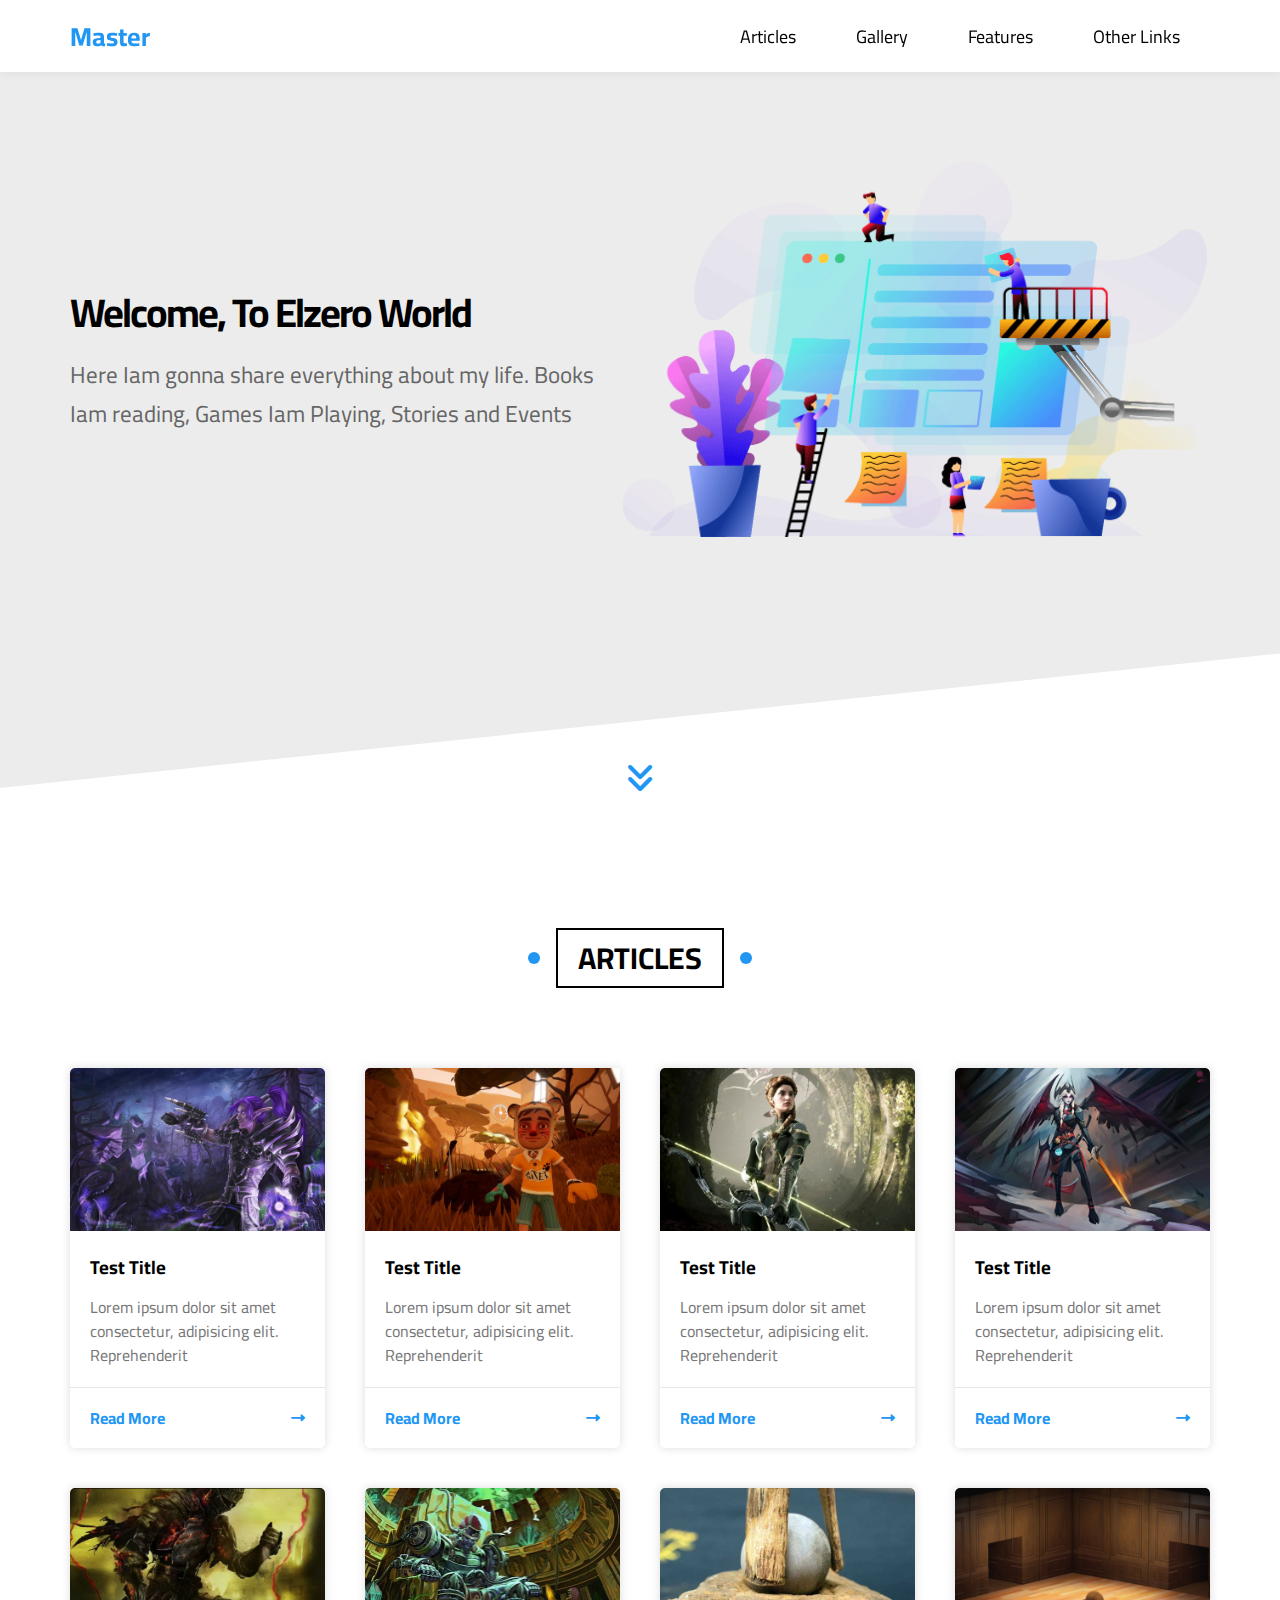
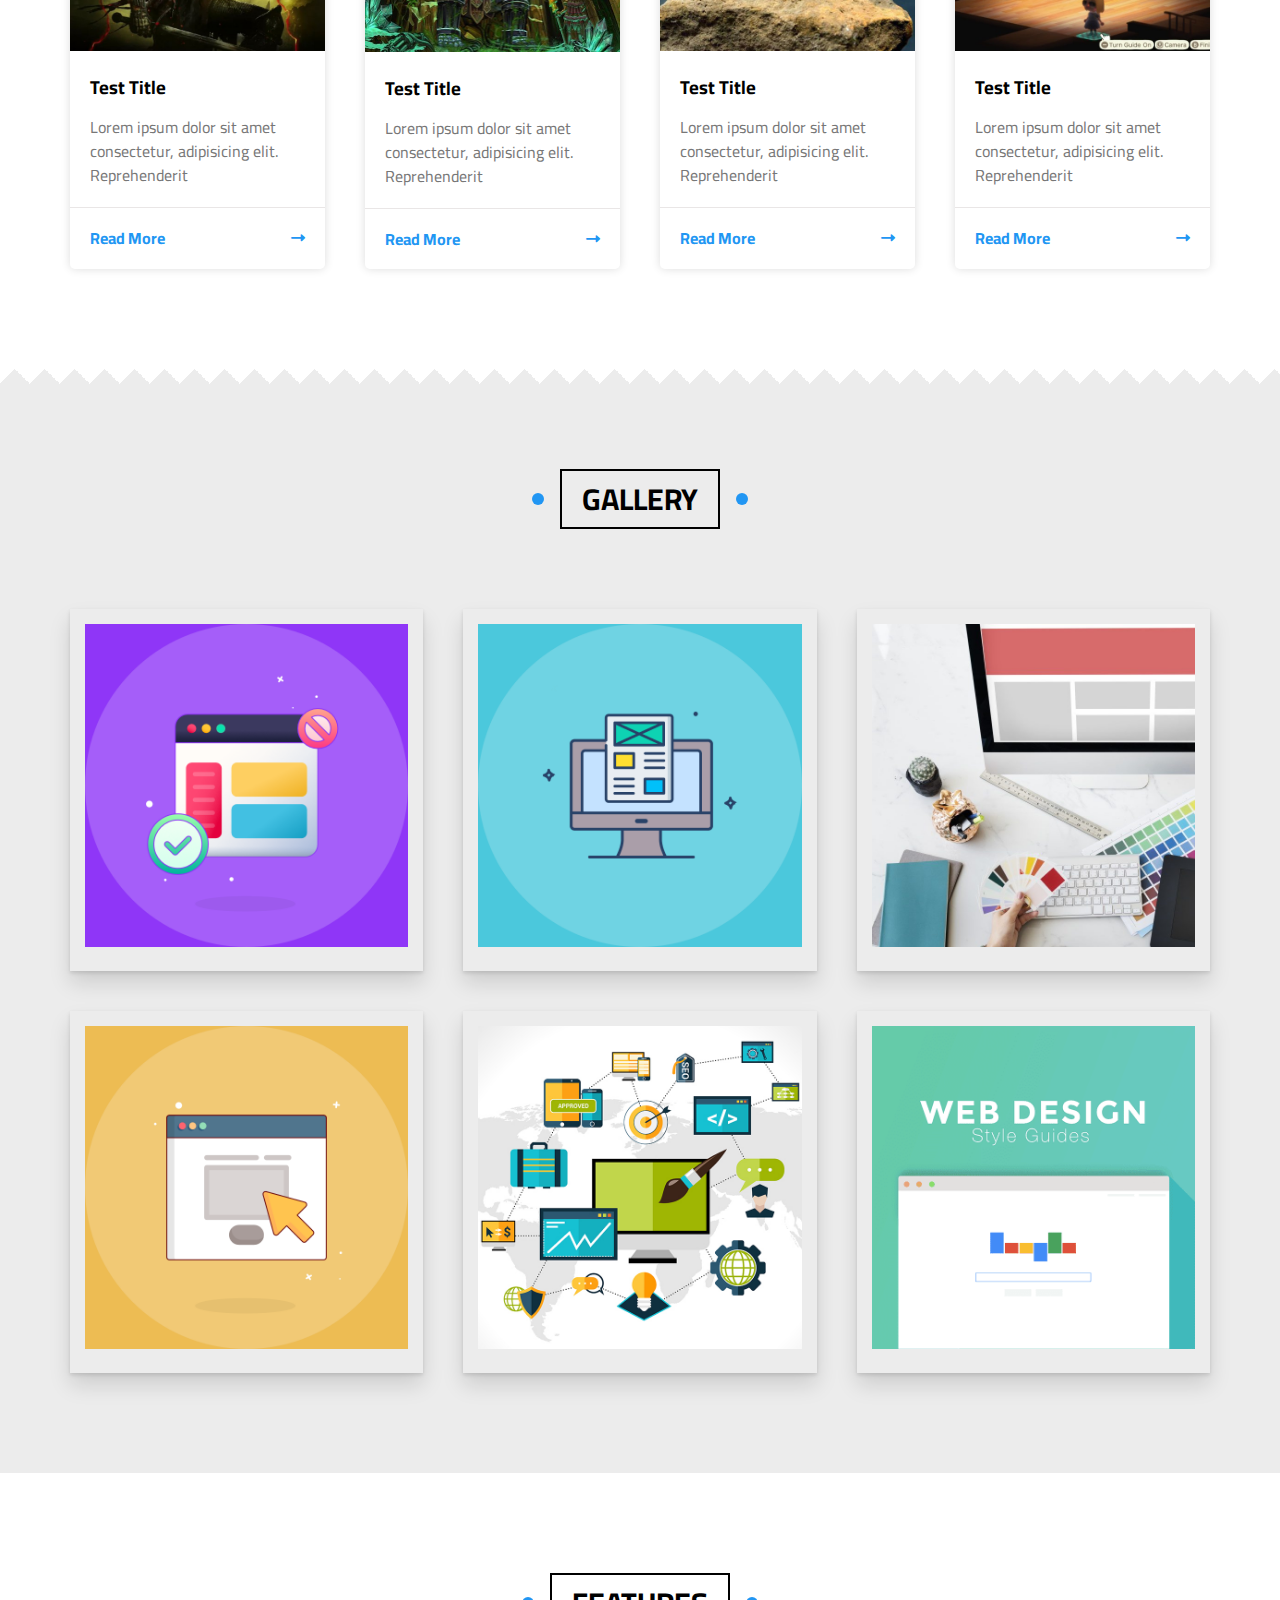
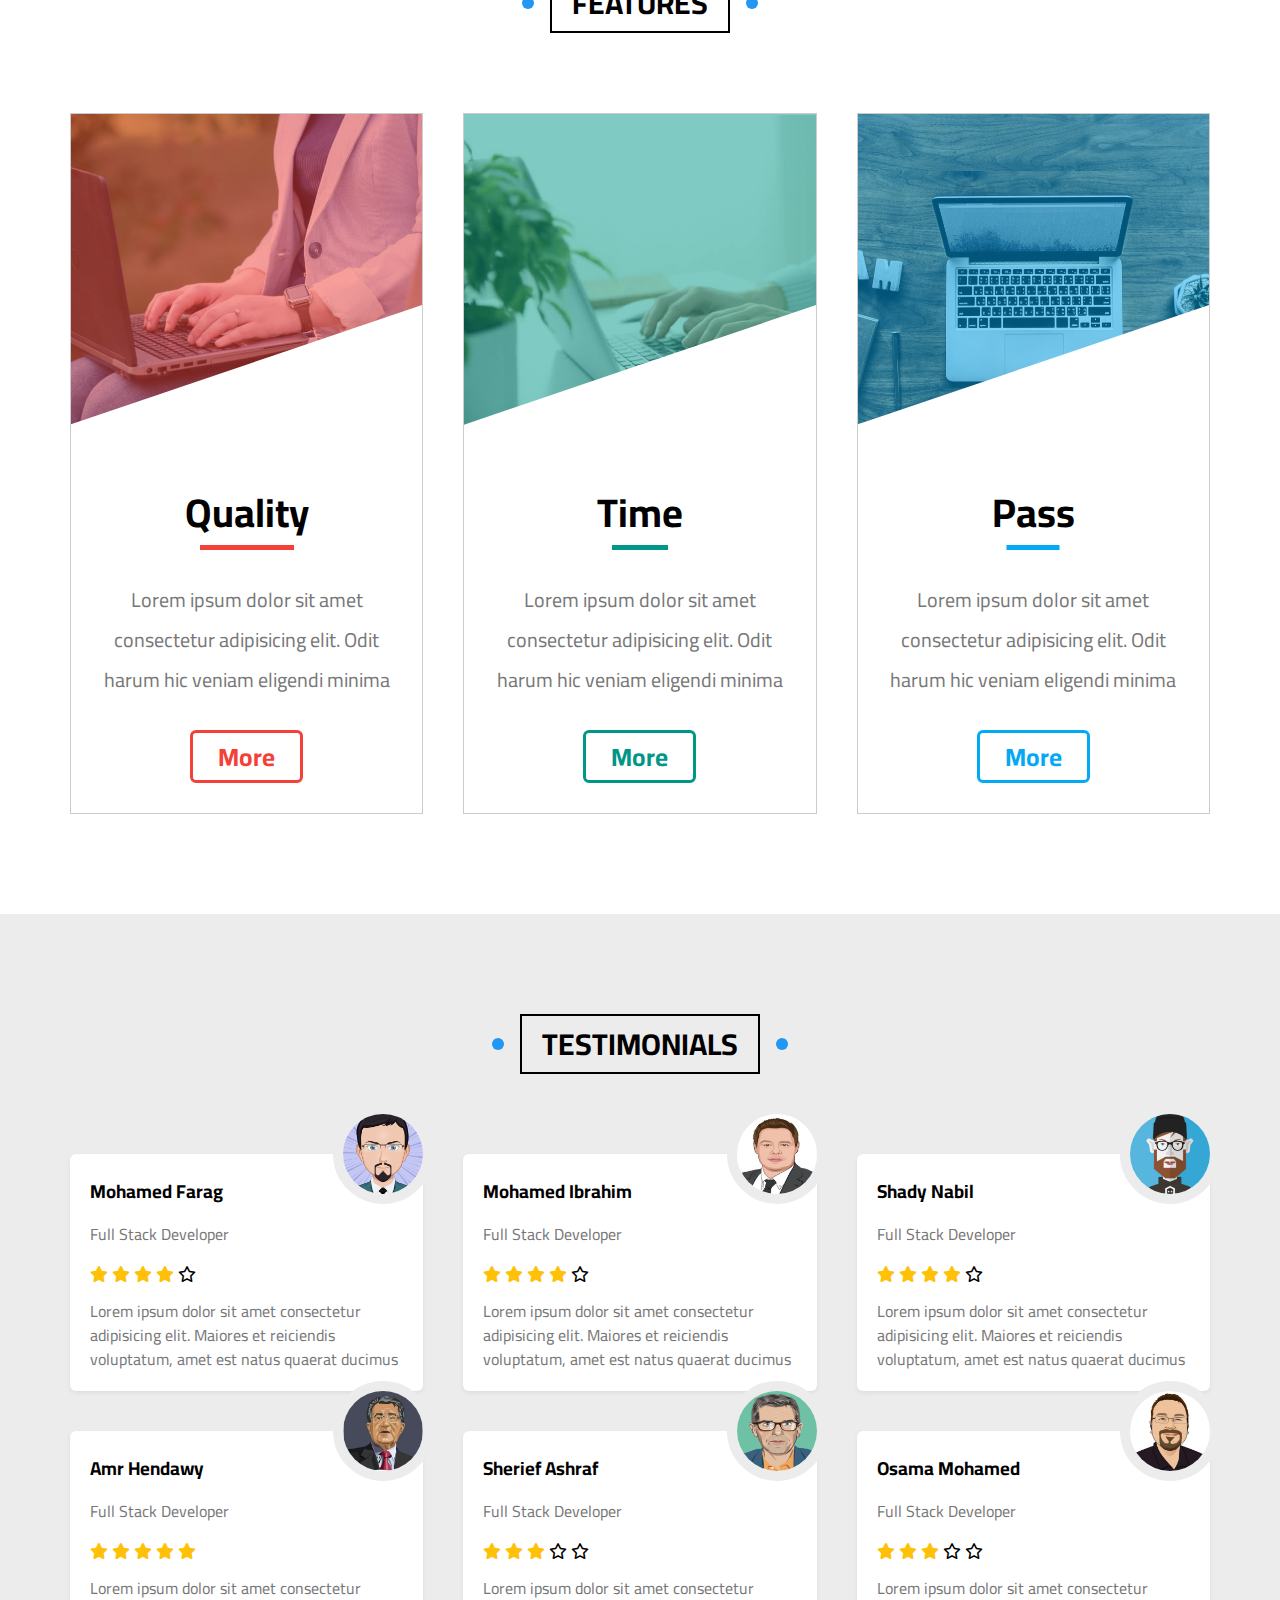
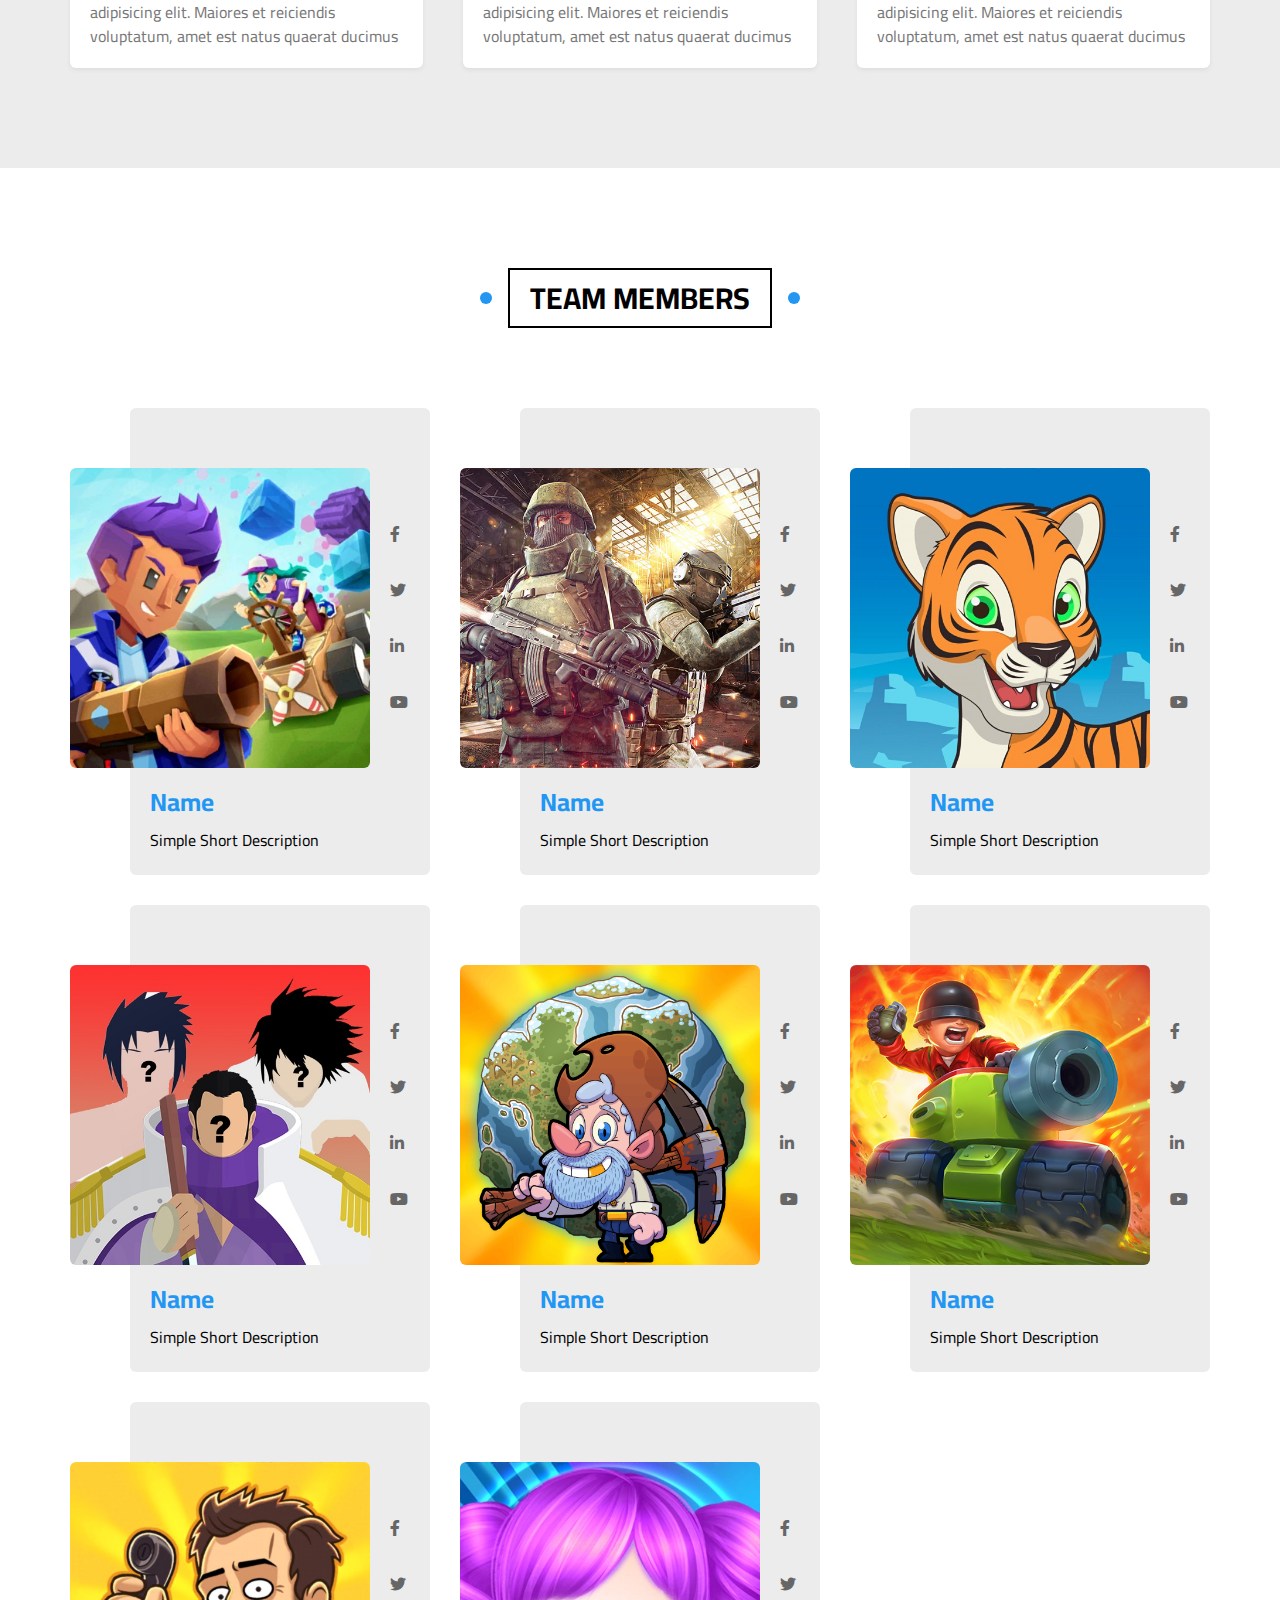
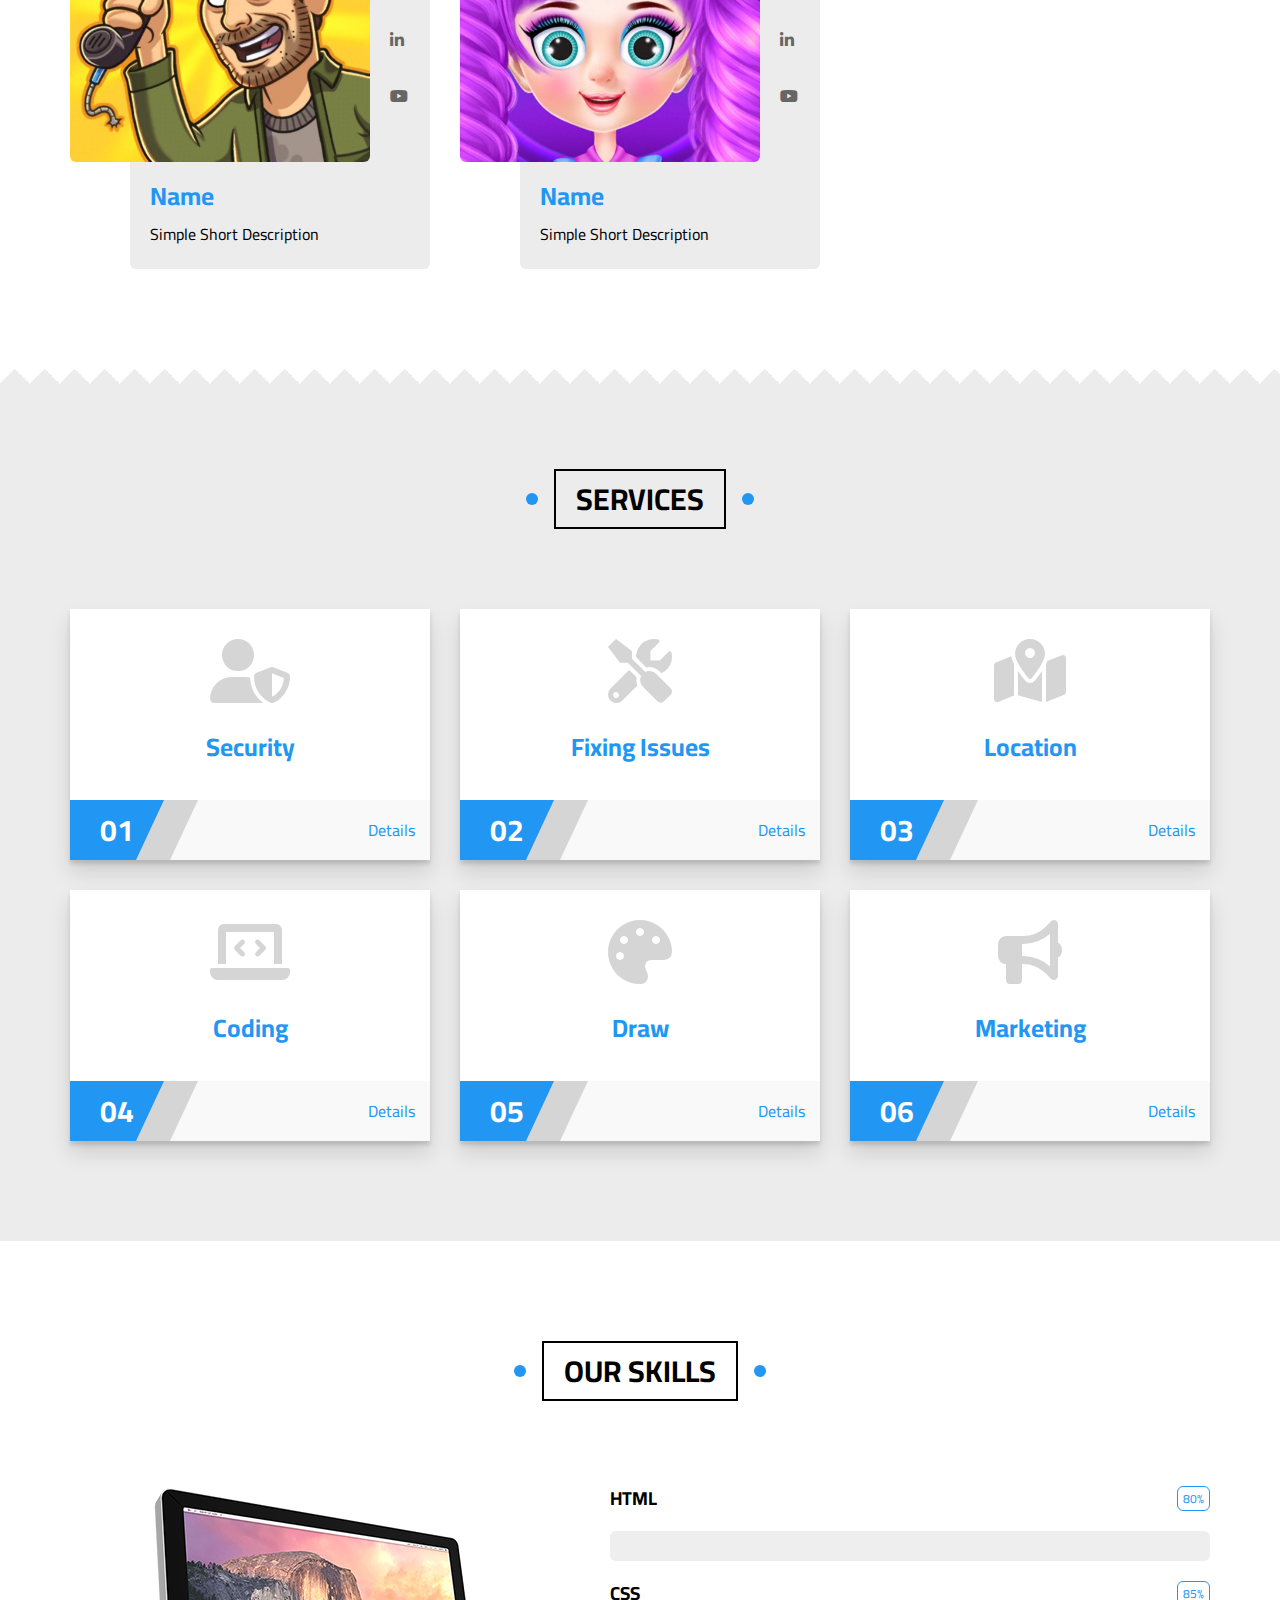
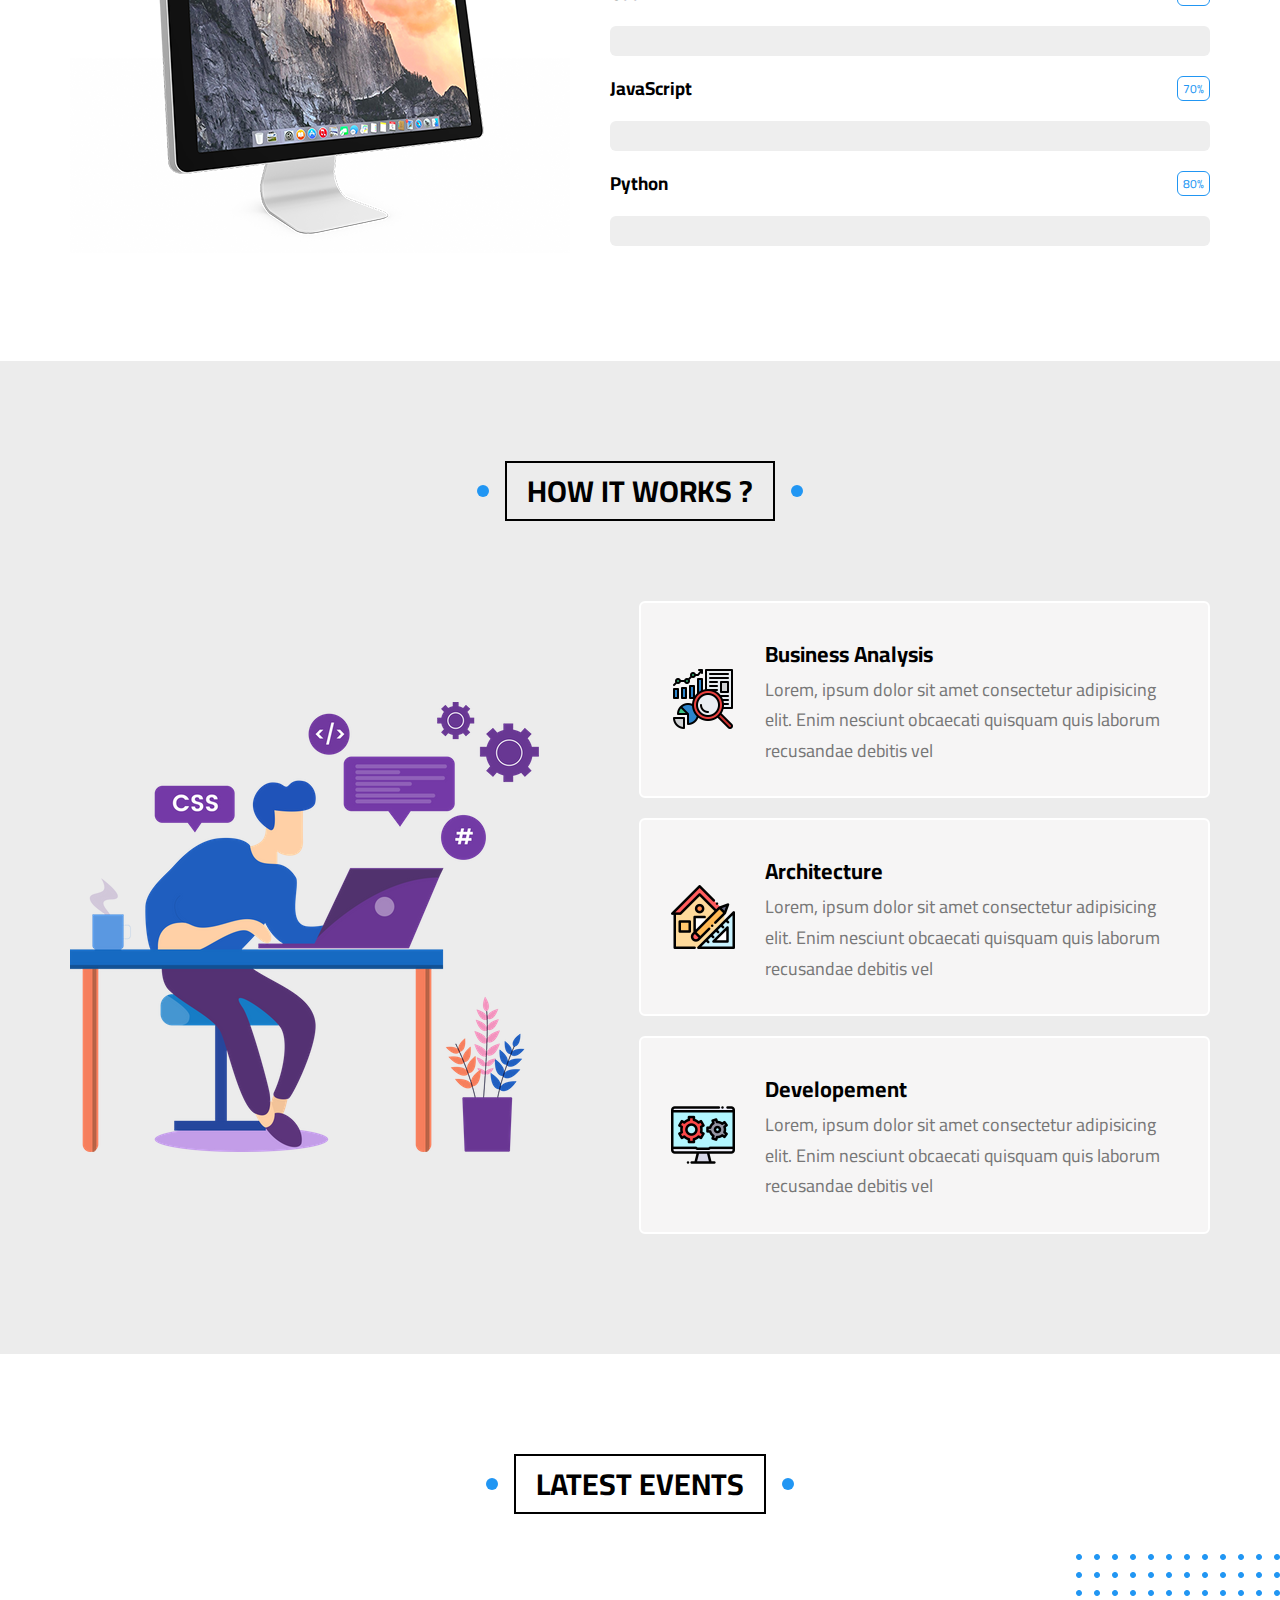
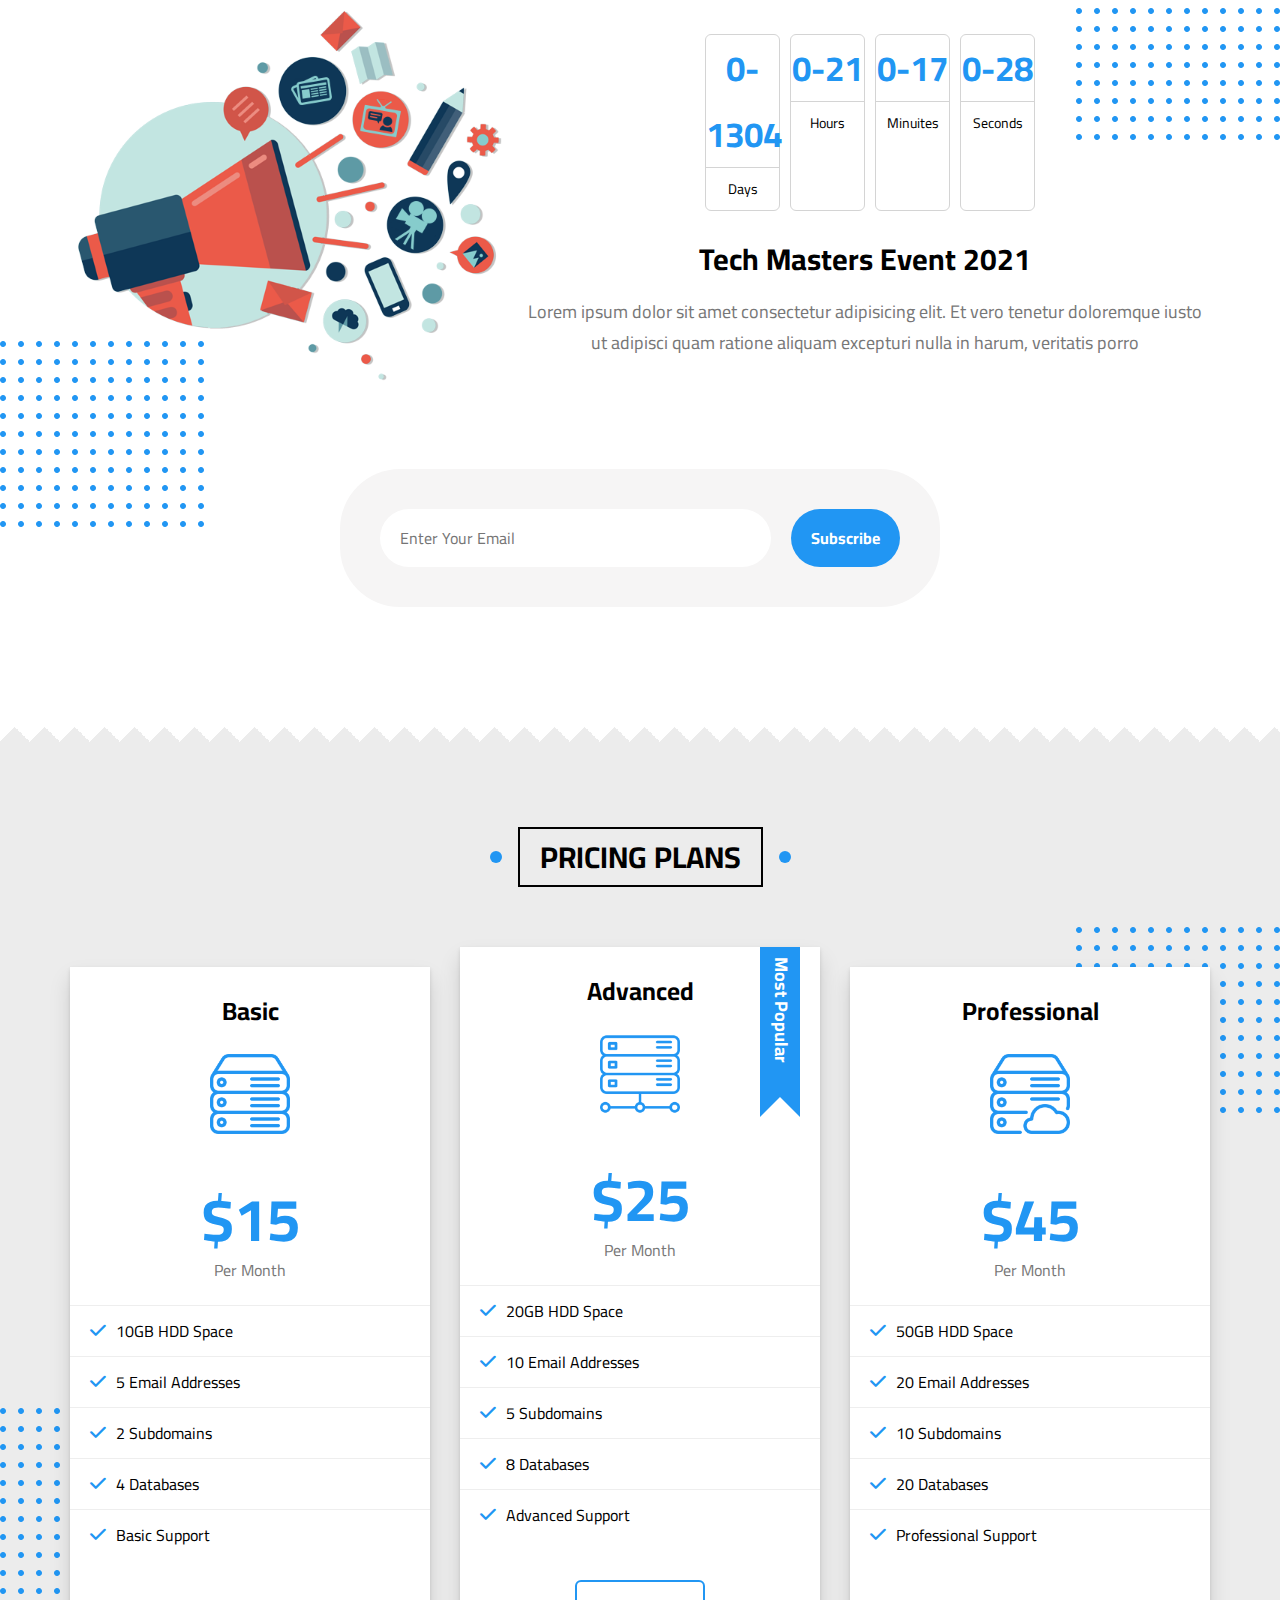
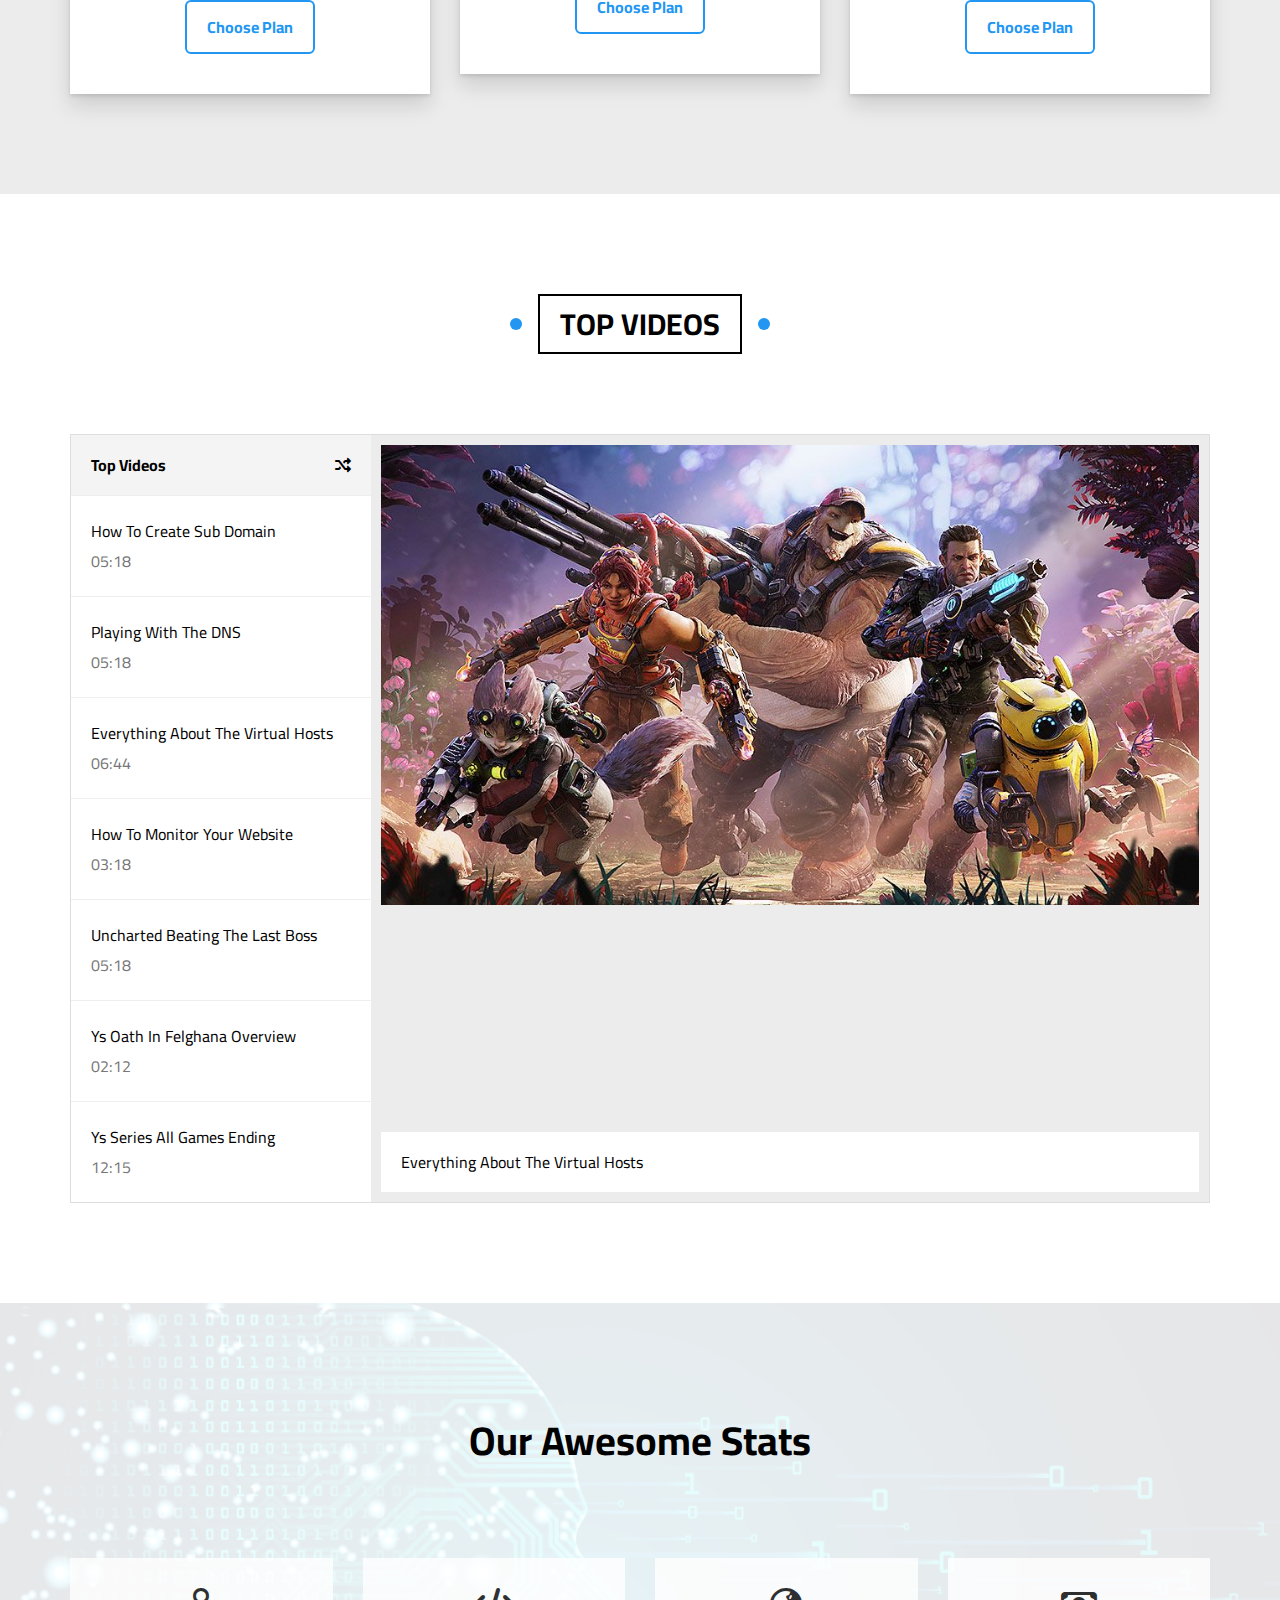
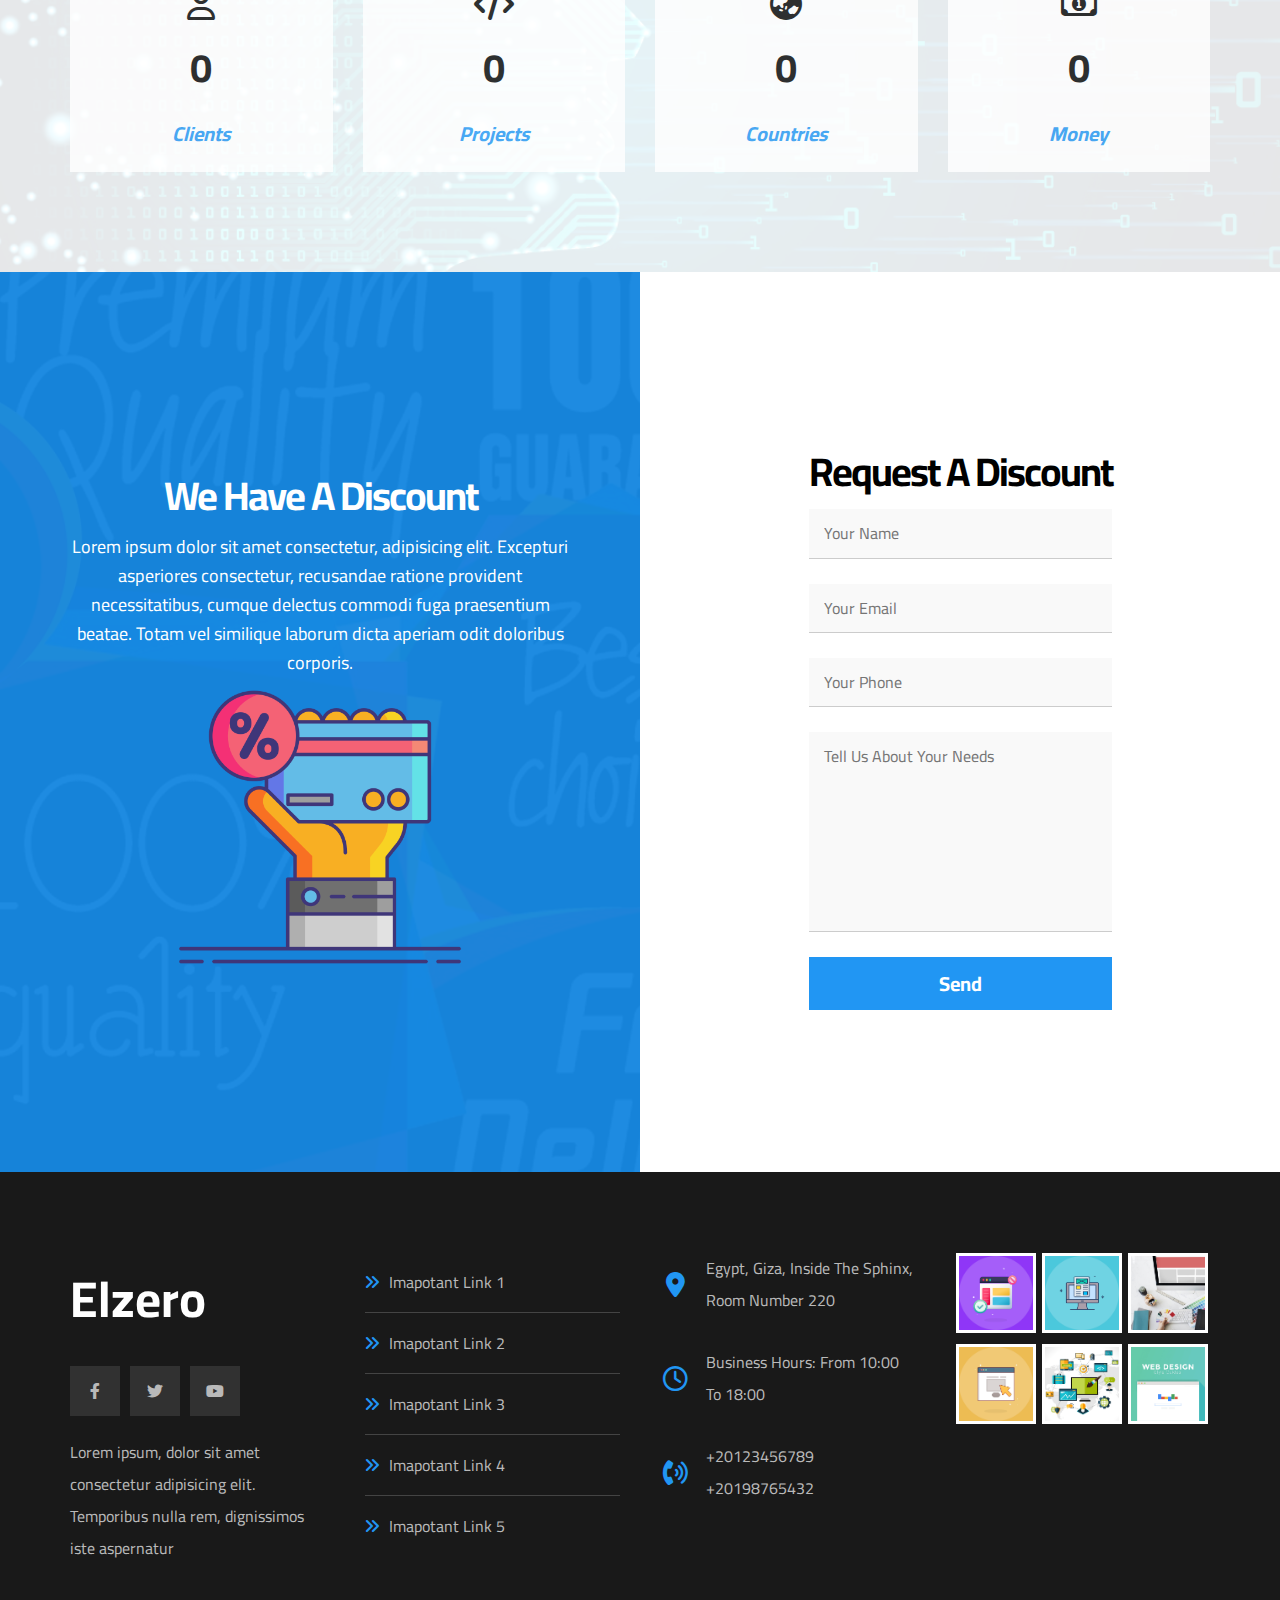
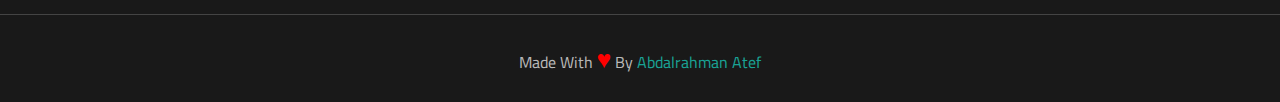
==== commit d8944a77: "Modified" ====
--- a/index.html
+++ b/index.html
@@ -21,10 +21,10 @@
           <li><a href="#articles">Articles</a></li>
           <li><a href="#gallery">Gallery</a></li>
           <li><a href="#features">Features</a></li>
-          <li>
-            <a href="#">Other Links</a>
+          <li class="other-links">
+            <a href="#mega">Other Links</a>
               <!-- start megamenu -->
-              <div class="mega">
+              <div class="mega" id="mega">
                 <div class="image"><img src="images/megamenu.png" alt=""></div>
                 <ul class="links">
                   <li>
@@ -93,7 +93,7 @@
               <p>Lorem ipsum dolor sit amet consectetur, adipisicing elit. Reprehenderit</p>
             </div>
             <div class="read-more">
-              <a href="">Read More</a>
+              <a href="articles.html" target="_blank">Read More</a>
               <i class="fas fa-long-arrow-alt-right"></i>
             </div>
           </div>
@@ -104,7 +104,7 @@
               <p>Lorem ipsum dolor sit amet consectetur, adipisicing elit. Reprehenderit</p>
             </div>
             <div class="read-more">
-              <a href="">Read More</a>
+              <a href="articles.html" target="_blank">Read More</a>
               <i class="fas fa-long-arrow-alt-right"></i>
             </div>
           </div>
@@ -115,7 +115,7 @@
               <p>Lorem ipsum dolor sit amet consectetur, adipisicing elit. Reprehenderit</p>
             </div>
             <div class="read-more">
-              <a href="">Read More</a>
+              <a href="articles.html" target="_blank">Read More</a>
               <i class="fas fa-long-arrow-alt-right"></i>
             </div>
           </div>
@@ -126,7 +126,7 @@
               <p>Lorem ipsum dolor sit amet consectetur, adipisicing elit. Reprehenderit</p>
             </div>
             <div class="read-more">
-              <a href="">Read More</a>
+              <a href="articles.html" target="_blank">Read More</a>
               <i class="fas fa-long-arrow-alt-right"></i>
             </div>
           </div>
@@ -137,7 +137,7 @@
               <p>Lorem ipsum dolor sit amet consectetur, adipisicing elit. Reprehenderit</p>
             </div>
             <div class="read-more">
-              <a href="">Read More</a>
+              <a href="articles.html" target="_blank">Read More</a>
               <i class="fas fa-long-arrow-alt-right"></i>
             </div>
           </div>
@@ -148,7 +148,7 @@
               <p>Lorem ipsum dolor sit amet consectetur, adipisicing elit. Reprehenderit</p>
             </div>
             <div class="read-more">
-              <a href="">Read More</a>
+              <a href="articles.html" target="_blank">Read More</a>
               <i class="fas fa-long-arrow-alt-right"></i>
             </div>
           </div>
@@ -159,7 +159,7 @@
               <p>Lorem ipsum dolor sit amet consectetur, adipisicing elit. Reprehenderit</p>
             </div>
             <div class="read-more">
-              <a href="">Read More</a>
+              <a href="articles.html" target="_blank">Read More</a>
               <i class="fas fa-long-arrow-alt-right"></i>
             </div>
           </div>
@@ -170,7 +170,7 @@
               <p>Lorem ipsum dolor sit amet consectetur, adipisicing elit. Reprehenderit</p>
             </div>
             <div class="read-more">
-              <a href="#">Read More</a>
+              <a href="articles.html" target="_blank">Read More</a>
               <i class="fas fa-long-arrow-alt-right"></i>
             </div>
           </div>
@@ -217,7 +217,7 @@
     </div>
     <!-- end gallery -->
     <!-- start Features -->
-    <div class="features">
+    <div class="features" id="features">
       <h2 class="main-heading">Features</h2>
       <div class="container">
         <div class="content">
@@ -611,34 +611,34 @@
     <div class="skills" id="our-skills">
       <h2 class="main-heading">Our Skills</h2>
       <div class="container">
-        <img src="images/skills.png" alt="">
+        <img src="images/skills.png" alt=""> 
         <div class="info">
           <div class="skill">
             <h3>HTML</h3>
             <span>80%</span>
             <div class="progress">
-              <span style="width: 80%"></span>
+              <span style="width: 0" data-width="80%"></span>
             </div>
           </div>
           <div class="skill">
             <h3>CSS</h3>
             <span>85%</span>
             <div class="progress">
-              <span style="width: 85%"></span>
+              <span style="width: 0%" data-width="85%"></span>
             </div>
           </div>
           <div class="skill">
             <h3>JavaScript</h3>
             <span>70%</span>
             <div class="progress">
-              <span style="width: 70%"></span>
+              <span style="width: 0%" data-width="70%"></span>
             </div>
           </div>
           <div class="skill">
             <h3>Python</h3>
             <span>80%</span>
             <div class="progress">
-              <span style="width: 80%"></span>
+              <span style="width: 0%" data-width="80%"></span>
             </div>
           </div>
         </div>
@@ -686,19 +686,19 @@
         <div class="info">
           <div class="time">
             <div class="unit">
-              <span>210</span>
+              <span class="days"></span>
               <span>Days</span>
             </div>
             <div class="unit">
-              <span>12</span>
+              <span class="hours"></span>
               <span>Hours</span>
             </div>
             <div class="unit">
-              <span>50</span>
+              <span class="minuites"></span>
               <span>Minuites</span>
             </div>
             <div class="unit">
-              <span>55</span>
+              <span class="seconds"></span>
               <span>Seconds</span>
             </div>
           </div>
@@ -807,22 +807,22 @@
       <div class="container">
         <div class="box">
           <i class="far fa-user fa-2x fa-fw"></i>
-          <span class="number">300</span>
+          <span class="number" data-want="300">0</span>
           <span class="text">Clients</span>
         </div>
         <div class="box">
           <i class="fas fa-code fa-2x fa-fw"></i>
-          <span class="number">400</span>
+          <span class="number" data-want="400">0</span>
           <span class="text">Projects</span>
         </div>
         <div class="box">
           <i class="fas fa-globe-asia fa-2x fa-fw"></i>
-          <span class="number">12</span>
+          <span class="number" data-want="12">0</span>
           <span class="text">Countries</span>
         </div>
         <div class="box">
           <i class="far fa-money-bill-alt fa-2x fa-fw"></i>
-          <span class="number">500K</span>
+          <span class="number" data-want="500"> 0</span>
           <span class="text">Money</span>
         </div>
       </div>
@@ -913,9 +913,11 @@
           <img src="images/gallery-06.png" alt="" />
         </div>
       </div>
-      <p class="copyright">Made With &#9829; By Abdalrahman</p>
+      <p class="copyright">Made With <span> &#9829;</span> By <a href="mailto:abdalrahman57@gamil.com">Abdalrahman Atef</a></p>
     </div>
       </div>
     </footer>
+    <div class="scroll-up"><i class="fa-solid fa-angle-up"></i></div>
+    <script src="main.js"></script>
   </body>
 </html>--- a/CSS/elzero.css
+++ b/CSS/elzero.css
@@ -11,7 +11,7 @@
   --main-color-alt: #1787e0;
   --section-padding: 100px;
   --section-background: #ececec;
-  --main-transition: .3s;
+  --main-transition: 0.3s;
 }
 body {
   font-family: "Cairo", sans-serif;
@@ -34,26 +34,26 @@
   margin-right: auto;
 }
 /* small  */
-@media (min-width:768px) {
+@media (min-width: 768px) {
   .container {
     width: 750px;
   }
 }
 /* medium  */
-@media (min-width:992px) {
+@media (min-width: 992px) {
   .container {
     width: 970px;
   }
 }
 /* larg  */
-@media (min-width:1200px) {
+@media (min-width: 1200px) {
   .container {
     width: 1170px;
   }
 }
 /* end globel rules */
 /* start globel component */
-.main-heading{
+.main-heading {
   text-align: center;
   position: relative;
   font-size: 30px;
@@ -67,7 +67,7 @@
   z-index: 1;
 }
 .main-heading:hover {
-  transition-delay: .5s;
+  transition-delay: 0.5s;
   color: white;
   border-color: transparent;
 }
@@ -83,29 +83,29 @@
   left: -30px;
   transition: var(--main-transition);
 }
-  .main-heading:hover::before {
-    animation: right-move linear .5s forwards;
-    z-index: -1;
-  }
-  @keyframes right-move {
-    0% {
-      left: -30px;
-    }
-    25% {
-      left: -12px;
-    }
-    30% {
-      left: 0;
-      width: 12px;
-      height: 12px;
-    }
-    100% {
-      left: 0;
-      border-radius: 0;
-      height: 100%;
-      width: 51%;
-    }
-  }
+.main-heading:hover::before {
+  animation: right-move linear 0.5s forwards;
+  z-index: -1;
+}
+@keyframes right-move {
+  0% {
+    left: -30px;
+  }
+  25% {
+    left: -12px;
+  }
+  30% {
+    left: 0;
+    width: 12px;
+    height: 12px;
+  }
+  100% {
+    left: 0;
+    border-radius: 0;
+    height: 100%;
+    width: 51%;
+  }
+}
 .main-heading::after {
   content: "";
   width: 12px;
@@ -119,7 +119,7 @@
   transition: var(--main-transition);
 }
 .main-heading:hover::after {
-  animation: left-move linear .5s forwards;
+  animation: left-move linear 0.5s forwards;
   z-index: -1;
 }
 @keyframes left-move {
@@ -150,8 +150,8 @@
   position: absolute;
   z-index: 1;
   right: 0;
-  background-image: linear-gradient(135deg, white 25%, transparent 25%)
-                    ,linear-gradient(225deg, white 25%, transparent 25%);
+  background-image: linear-gradient(135deg, white 25%, transparent 25%),
+    linear-gradient(225deg, white 25%, transparent 25%);
   background-size: 30px 30px;
   width: 100%;
   height: 30px;
@@ -177,10 +177,14 @@
 /* start header */
 .header {
   background-color: white;
-  position: relative;
+  position: fixed;
   -webkit-box-shadow: 0 0 10px #ddd;
   -moz-box-shadow: 0 0 10px #ddd;
   box-shadow: 0 0 10px #ddd;
+  z-index: 100;
+  width: 100%;
+  top: 0;
+  left: 0;
 }
 .header .container {
   display: flex;
@@ -198,7 +202,7 @@
   justify-content: center;
   align-items: center;
 }
-@media (max-width:767px) {
+@media (max-width: 767px) {
   .header .logo {
     width: 100%;
     height: 50px;
@@ -208,7 +212,7 @@
 .header .main-nav {
   display: flex;
 }
-@media (max-width:767px) {
+@media (max-width: 767px) {
   .header .main-nav {
     margin: auto;
   }
@@ -225,25 +229,22 @@
   overflow: hidden;
   font-size: 18px;
 }
-.header .main-nav li:hover .mega{
-  z-index: 100;
-  opacity: 1;
-  top: calc(100% + 1px);
-}
+
 /* start megamenu */
 .header .mega {
   display: flex;
   gap: 40px;
-  position: absolute;
+  position: fixed;
+  left: 0;
   width: 100%;
-  left: 0;
-  top: calc(100% + 50px);
   padding: 30px;
-  z-index: -2;
   background-color: white;
   border-bottom: 4px solid var(--main-color);
-  opacity: 0;
-  transition: top var(--main-transition), opacity var(--main-transition);
+  border-top: 4px solid #ddd;
+  transform: translateY(-150%);
+}
+.header .show {
+  transform: translateY(0);
 }
 @media (max-width: 767px) {
   .header .mega {
@@ -256,11 +257,11 @@
   max-width: 100%;
 }
 @media (max-width: 991px) {
-  .header .mega .image img{
+  .header .mega .image img {
     display: none;
   }
 }
-.header .mega .links{
+.header .mega .links {
   min-width: 200px;
   flex: 1;
   position: relative;
@@ -268,11 +269,11 @@
 .header .mega li {
   position: relative;
 }
-.header .mega li:not(:last-child){
+.header .mega li:not(:last-child) {
   border-bottom: 1px solid #e9e6e6;
 }
 @media (max-width: 767px) {
-  .header .mega .links:first-of-type li:last-child{
+  .header .mega .links:first-of-type li:last-child {
     border-bottom: 1px solid #e9e6e6;
   }
 }
@@ -299,8 +300,8 @@
   margin-right: 10px;
 }
 /* end megamenu */
-@media (max-width:767px) {
-  .header .main-nav > li > a{
+@media (max-width: 767px) {
+  .header .main-nav > li > a {
     padding: 10px;
     height: 30px;
     margin-bottom: 5px;
@@ -349,7 +350,7 @@
 .landing .text {
   flex-basis: 1;
 }
-@media (max-width:991px) {
+@media (max-width: 991px) {
   .landing .text {
     text-align: center;
     margin: auto;
@@ -362,7 +363,7 @@
   font-size: 40px;
   letter-spacing: -2px;
 }
-@media (max-width:767px) {
+@media (max-width: 767px) {
   .landing .text h1 {
     font-size: 28px;
   }
@@ -400,7 +401,7 @@
   bottom: 30px;
   left: 50%;
   transform: translateX(-50%);
-  transition: var(--main-transition)
+  transition: var(--main-transition);
 }
 .landing .go-down:hover {
   color: var(--main-color-alt);
@@ -433,7 +434,7 @@
 }
 .articles .content {
   display: grid;
-  grid-template-columns: repeat(auto-fill, minmax(250px,1fr));
+  grid-template-columns: repeat(auto-fill, minmax(250px, 1fr));
   gap: 40px;
 }
 .articles .box {
@@ -484,7 +485,7 @@
   font-size: 14px;
 }
 .articles .box:hover .read-more i {
-  animation: bouncing-right .6s infinite ease-in;
+  animation: bouncing-right 0.6s infinite ease-in;
 }
 @keyframes bouncing-right {
   100% {
@@ -505,8 +506,9 @@
   gap: 40px;
 }
 .gallery .box {
-  box-shadow: 0px 12px 20px 0px rgb(0 0 0 / 13%), 0px 2px 4px 0px rgb(0 0 0 / 12%);
-  padding: 15px ;
+  box-shadow: 0px 12px 20px 0px rgb(0 0 0 / 13%),
+    0px 2px 4px 0px rgb(0 0 0 / 12%);
+  padding: 15px;
 }
 .gallery .box .image {
   overflow: hidden;
@@ -526,7 +528,7 @@
   z-index: 2;
 }
 .gallery .box .image:hover::before {
-  animation: flash .7s ;
+  animation: flash 0.7s;
 }
 @keyframes flash {
   0%,
@@ -539,7 +541,7 @@
     opacity: 0;
   }
 }
-.gallery .box .image img{
+.gallery .box .image img {
   max-width: 100%;
   transition: var(--main-transition);
 }
@@ -593,7 +595,7 @@
 .features .box:hover .image::after {
   border-width: 0px 500px 170px 0px;
 }
-.features .text h2{
+.features .text h2 {
   position: relative;
   width: fit-content;
   margin: auto;
@@ -622,27 +624,17 @@
   width: fit-content;
   margin: 30px auto;
   font-weight: bold;
-  border: 3px solid  transparent;
+  border: 3px solid transparent;
   border-radius: 6px;
   position: relative;
   transition: var(--main-transition);
 }
-/* .features .box a::before {
-  content: "";
-  position: absolute;
-  left: 0;
-  top: 0;
-  border-radius: 6px;
-  height: 100%;
-  width: 0;
-  z-index: -1;
-  transition: var(--main-transition);
-} */
+
 /* Quality */
 .features .text h2::before {
   background-color: #f44036;
 }
-.features .quality a{
+.features .quality a {
   color: #f44036;
   border-color: #f44036;
 }
@@ -688,8 +680,8 @@
 }
 .features .passion a {
   background: linear-gradient(to right, #03a9f4 50%, white 50%);
-  background-position: bottom right;
-  background-size: 200%;
+  background-position: bottom right ;
+  background-size: 300%;
 }
 .features .passion:hover a {
   background-position: left bottom;
@@ -733,7 +725,7 @@
 .testimonials .info span {
   color: #777;
   margin-bottom: 10px;
-  display: block
+  display: block;
 }
 .testimonials .info .rate .filled {
   color: #ffc107;
@@ -752,7 +744,7 @@
 }
 .team-members .container {
   display: grid;
-  grid-template-columns: repeat(auto-fill, minmax(300px,1fr));
+  grid-template-columns: repeat(auto-fill, minmax(300px, 1fr));
   gap: 30px;
 }
 .team-members .box {
@@ -805,19 +797,19 @@
 }
 .team-members .info {
   padding-left: 80px;
-} 
+}
 .team-members .info h3 {
   margin-top: 10px;
   color: var(--main-color);
   font-size: 25px;
   transition: var(--main-transition);
-} 
+}
 .team-members .box:hover h3 {
   color: #777;
 }
 .team-members .info p {
   margin-bottom: 20px;
-} 
+}
 /* end team members */
 /* start serrvices */
 .services {
@@ -952,6 +944,7 @@
   height: 30px;
   position: relative;
   background-color: #eee;
+  border-radius: 6px;
 }
 .skills .skill .progress span {
   background-color: var(--main-color);
@@ -959,6 +952,9 @@
   height: 100%;
   top: 0;
   left: 0;
+  transition: var(--main-transition);
+  border-top-left-radius: 6px;
+  border-bottom-left-radius: 6px;
 }
 /* end our skills */
 /* start how it words */
@@ -988,7 +984,7 @@
   margin-bottom: 20px;
   z-index: 1;
 }
-@media (max-width:991px) {
+@media (max-width: 991px) {
   .work-steps .container {
     flex-direction: column;
   }
@@ -1081,9 +1077,8 @@
   color: var(--main-color);
   font-size: 35px;
   font-weight: bold;
-  padding: 15px;
-}
-.events .time .unit span:last-child{
+}
+.events .time .unit span:last-child {
   font-size: 14px;
   padding: 8px 10px;
   border-top: 1px solid #d4d4d4;
@@ -1111,11 +1106,11 @@
   margin: 20px auto;
   background-color: #f6f5f5;
   border-radius: 60px;
-  display:flex;
+  display: flex;
   gap: 20px;
 }
 @media (max-width: 767px) {
-  .events .subscribe form  {
+  .events .subscribe form {
     max-width: 100%;
     padding: 20px;
     flex-direction: column;
@@ -1176,12 +1171,11 @@
 }
 .pricing .box {
   background-color: white;
-  box-shadow: 0 12px 20px 0 rgb(0 0 0 / 13%),
-  0 2px 4px 0 rgb(0 0 0 / 12%);
+  box-shadow: 0 12px 20px 0 rgb(0 0 0 / 13%), 0 2px 4px 0 rgb(0 0 0 / 12%);
   position: relative;
   z-index: 1;
 }
-@media (min-width:1200px) {
+@media (min-width: 1200px) {
   .pricing .popular {
     top: -20px;
   }
@@ -1205,7 +1199,7 @@
   right: 0;
 }
 .pricing .box:hover::before,
-.pricing .box:hover::after{
+.pricing .box:hover::after {
   width: 100%;
 }
 .pricing .box .label {
@@ -1381,7 +1375,7 @@
   position: relative;
   align-items: center;
   transition: var(--main-transition);
-  opacity: .8;
+  opacity: 0.8;
 }
 .stats .box:hover {
   opacity: 1;
@@ -1582,7 +1576,7 @@
   color: var(--main-color);
   margin-right: 10px;
 }
-footer .box .links a{
+footer .box .links a {
   color: #b9b9b9;
   transition: var(--main-transition);
 }
@@ -1621,6 +1615,18 @@
   padding: 20px;
   border-top: 1px solid #444;
 }
+footer .copyright span {
+  font-size: 25px;
+  font-weight: 900;
+  color: red;
+}
+footer .copyright a {
+  color: #19a395;
+  transition: var(--main-transition);
+}
+footer .copyright a:hover {
+  opacity: .8;
+}
 @media (max-width: 767px) {
   footer {
     text-align: center;
@@ -1635,4 +1641,41 @@
     margin-bottom: 10px;
   }
 }
-/* end footer */+/* end footer */
+.scroll-up i {
+  font-size: 30px;
+  position: fixed;
+  bottom: 20px;
+  right: 20px;
+  z-index: 100;
+  height: 40px;
+  width: 40px;
+  background-color: #ccc;
+  display: none;
+  justify-content: center;
+  align-items: center;
+  border-radius: 50%;
+  cursor: pointer;
+  opacity: 0.8;
+  color: var(--main-color-alt);
+  transition: var(--main-transition);
+}
+.scroll-up i:hover {
+  opacity: 1;
+}
+
+::-webkit-scrollbar{
+  width: 15px;
+}
+::-webkit-scrollbar-track{
+  background-color: #eee;
+  box-shadow: inset 0 0 10px #ddd;
+}
+::-webkit-scrollbar-thumb{
+  background-color: var(--main-color-alt);
+  border-radius: 10px;
+  opacity: .8;
+}
+::-webkit-scrollbar-thumb:hover {
+  opacity: 1;
+}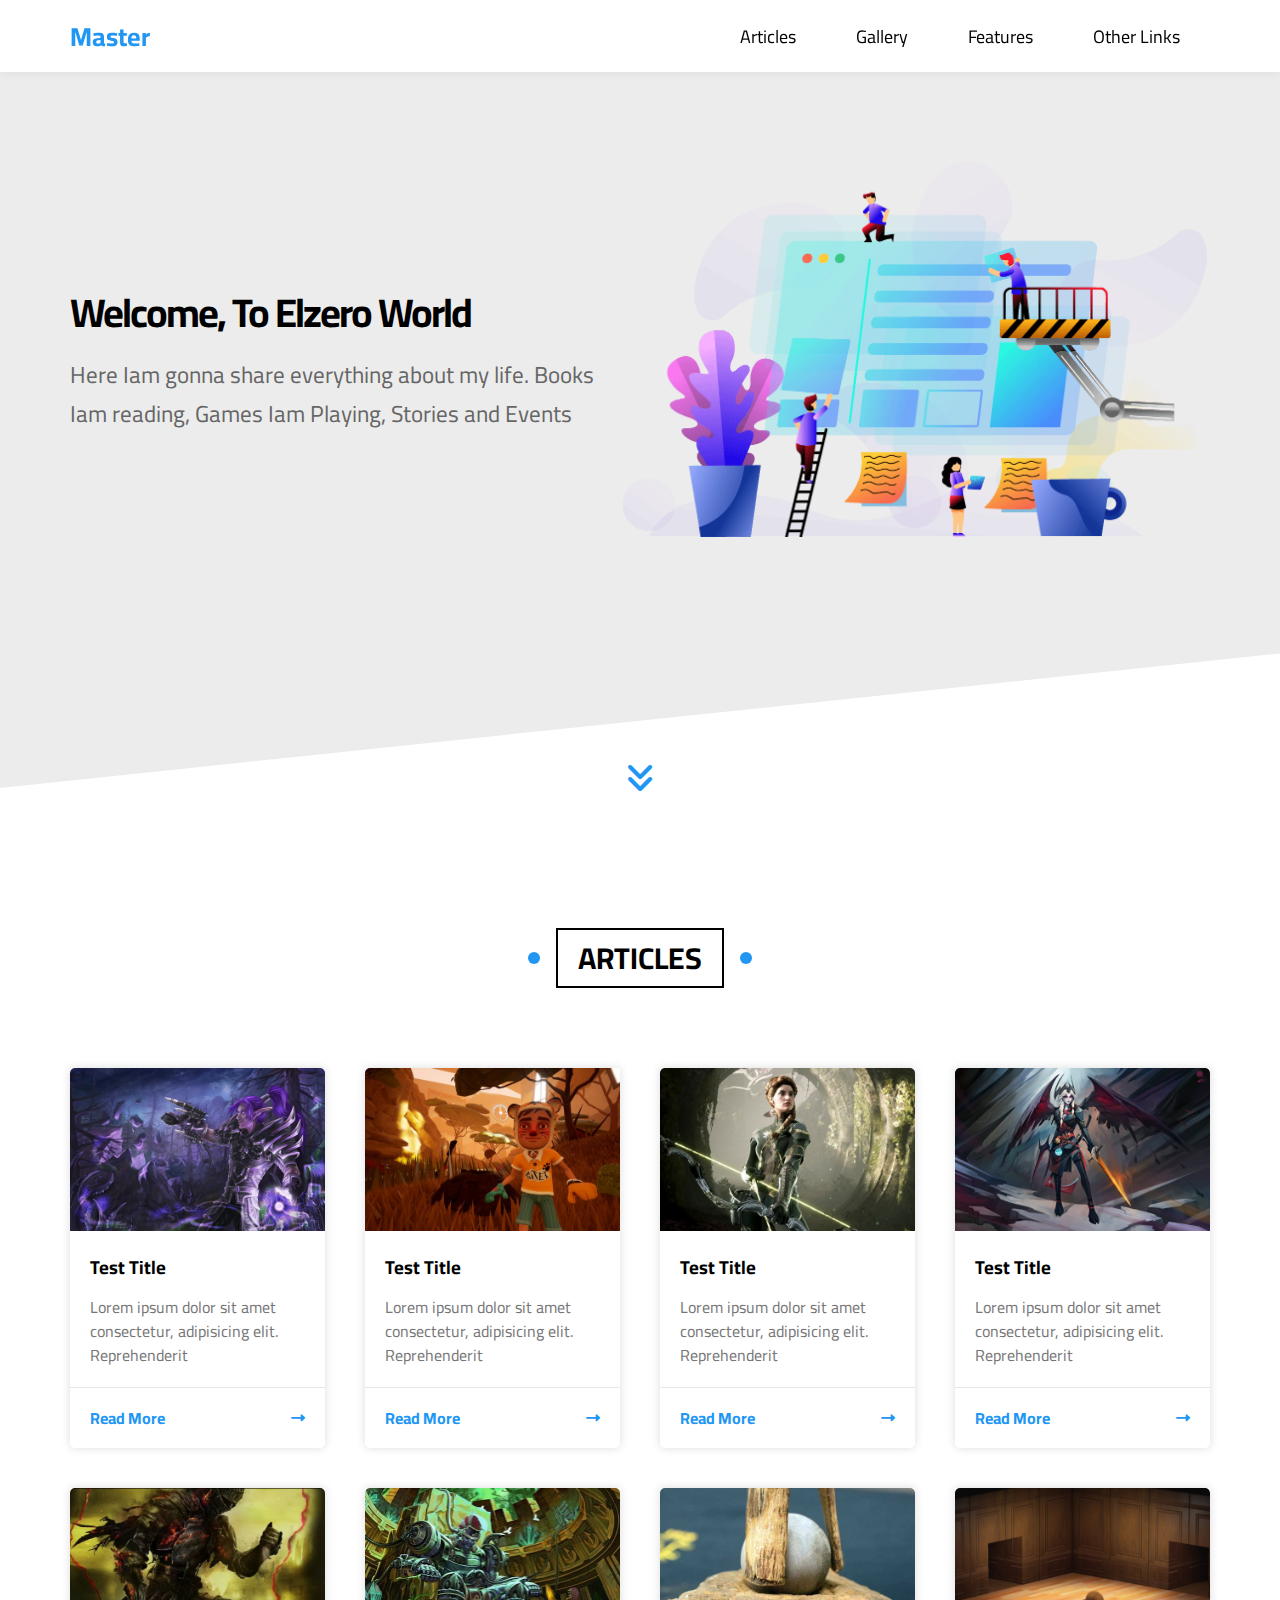
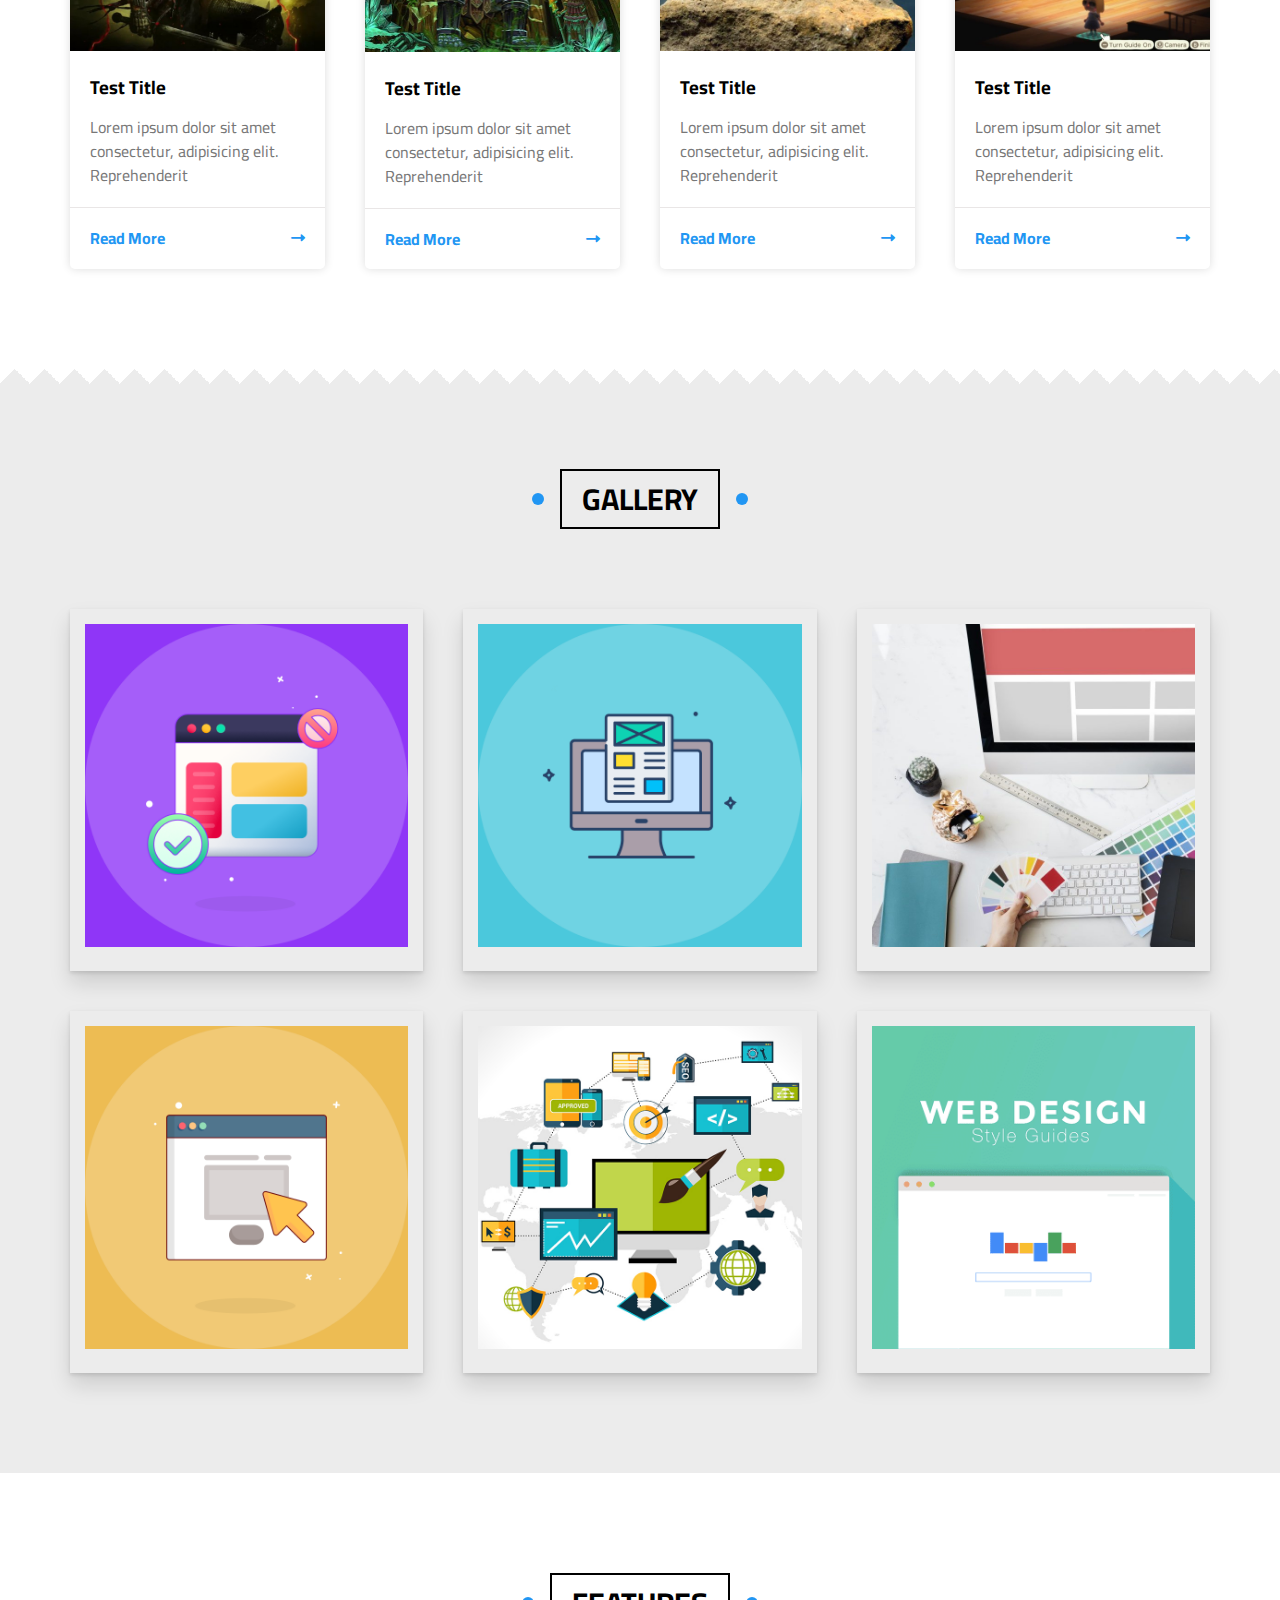
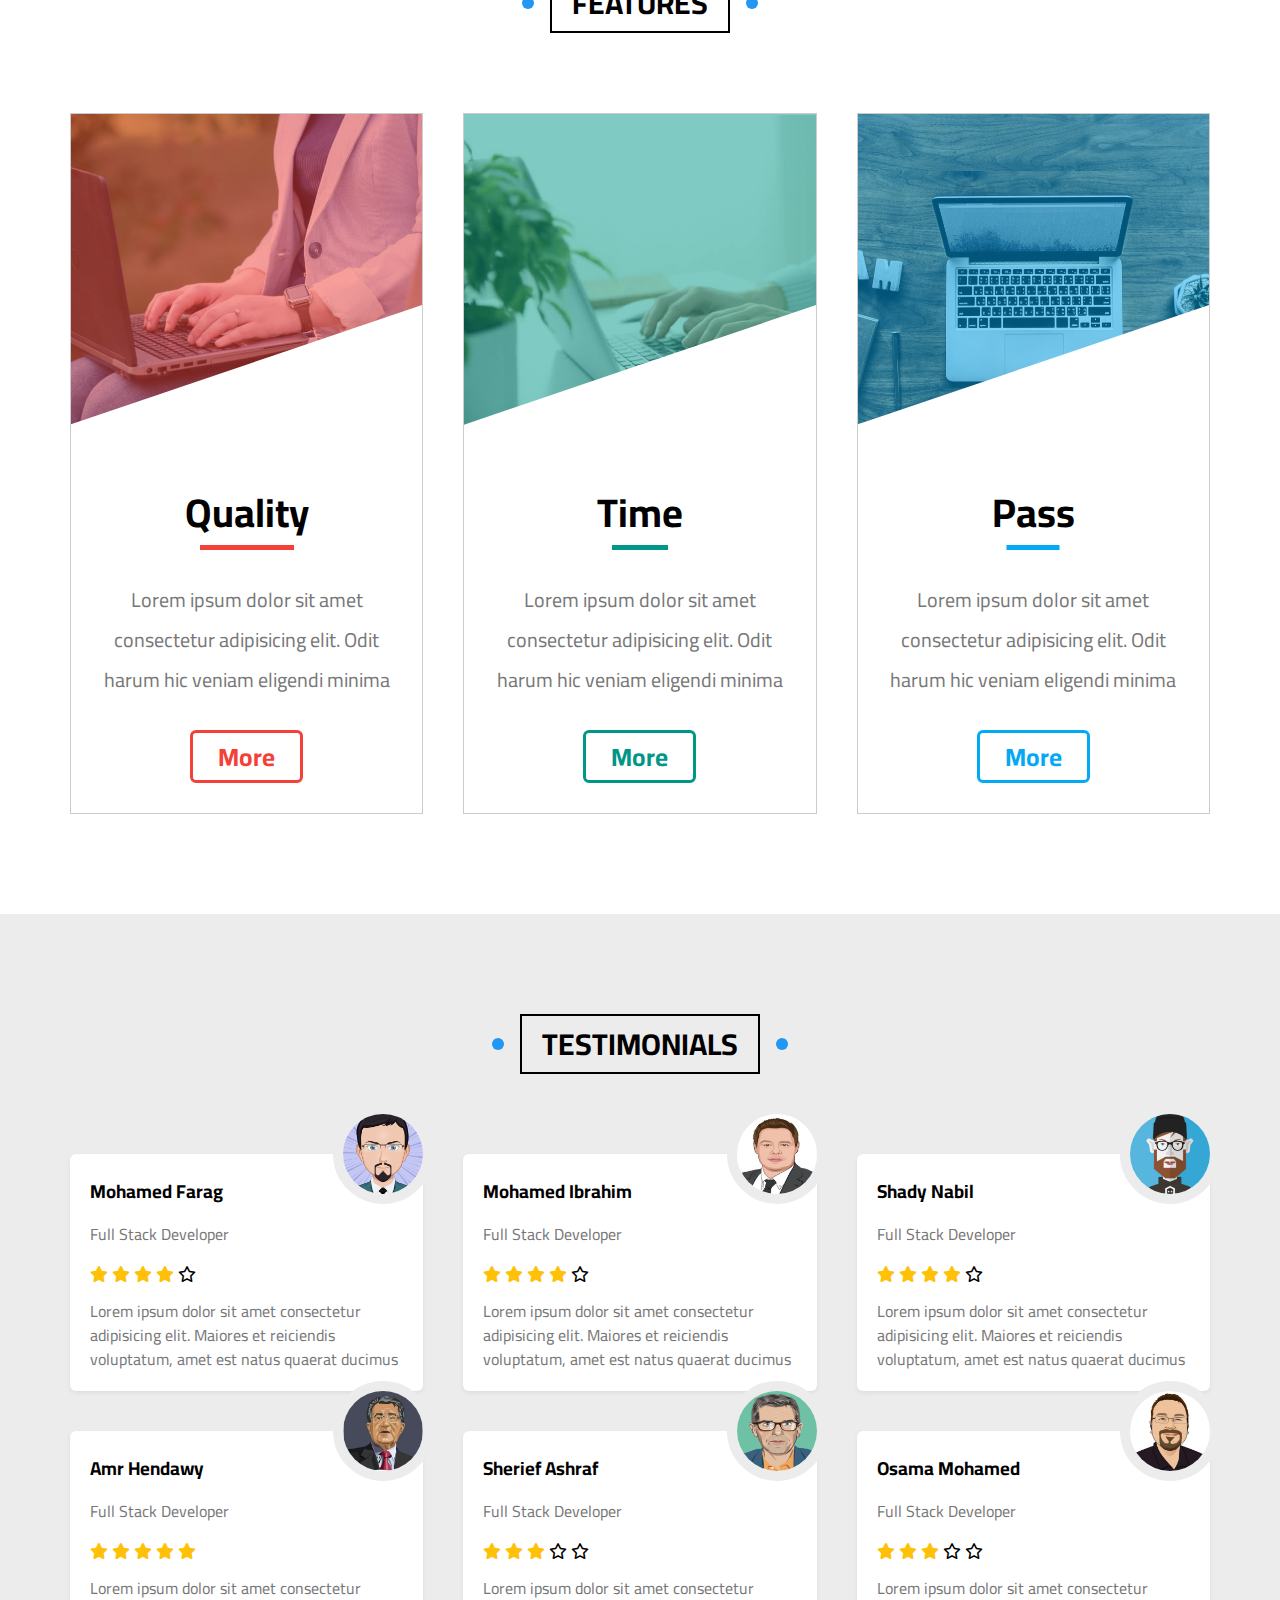
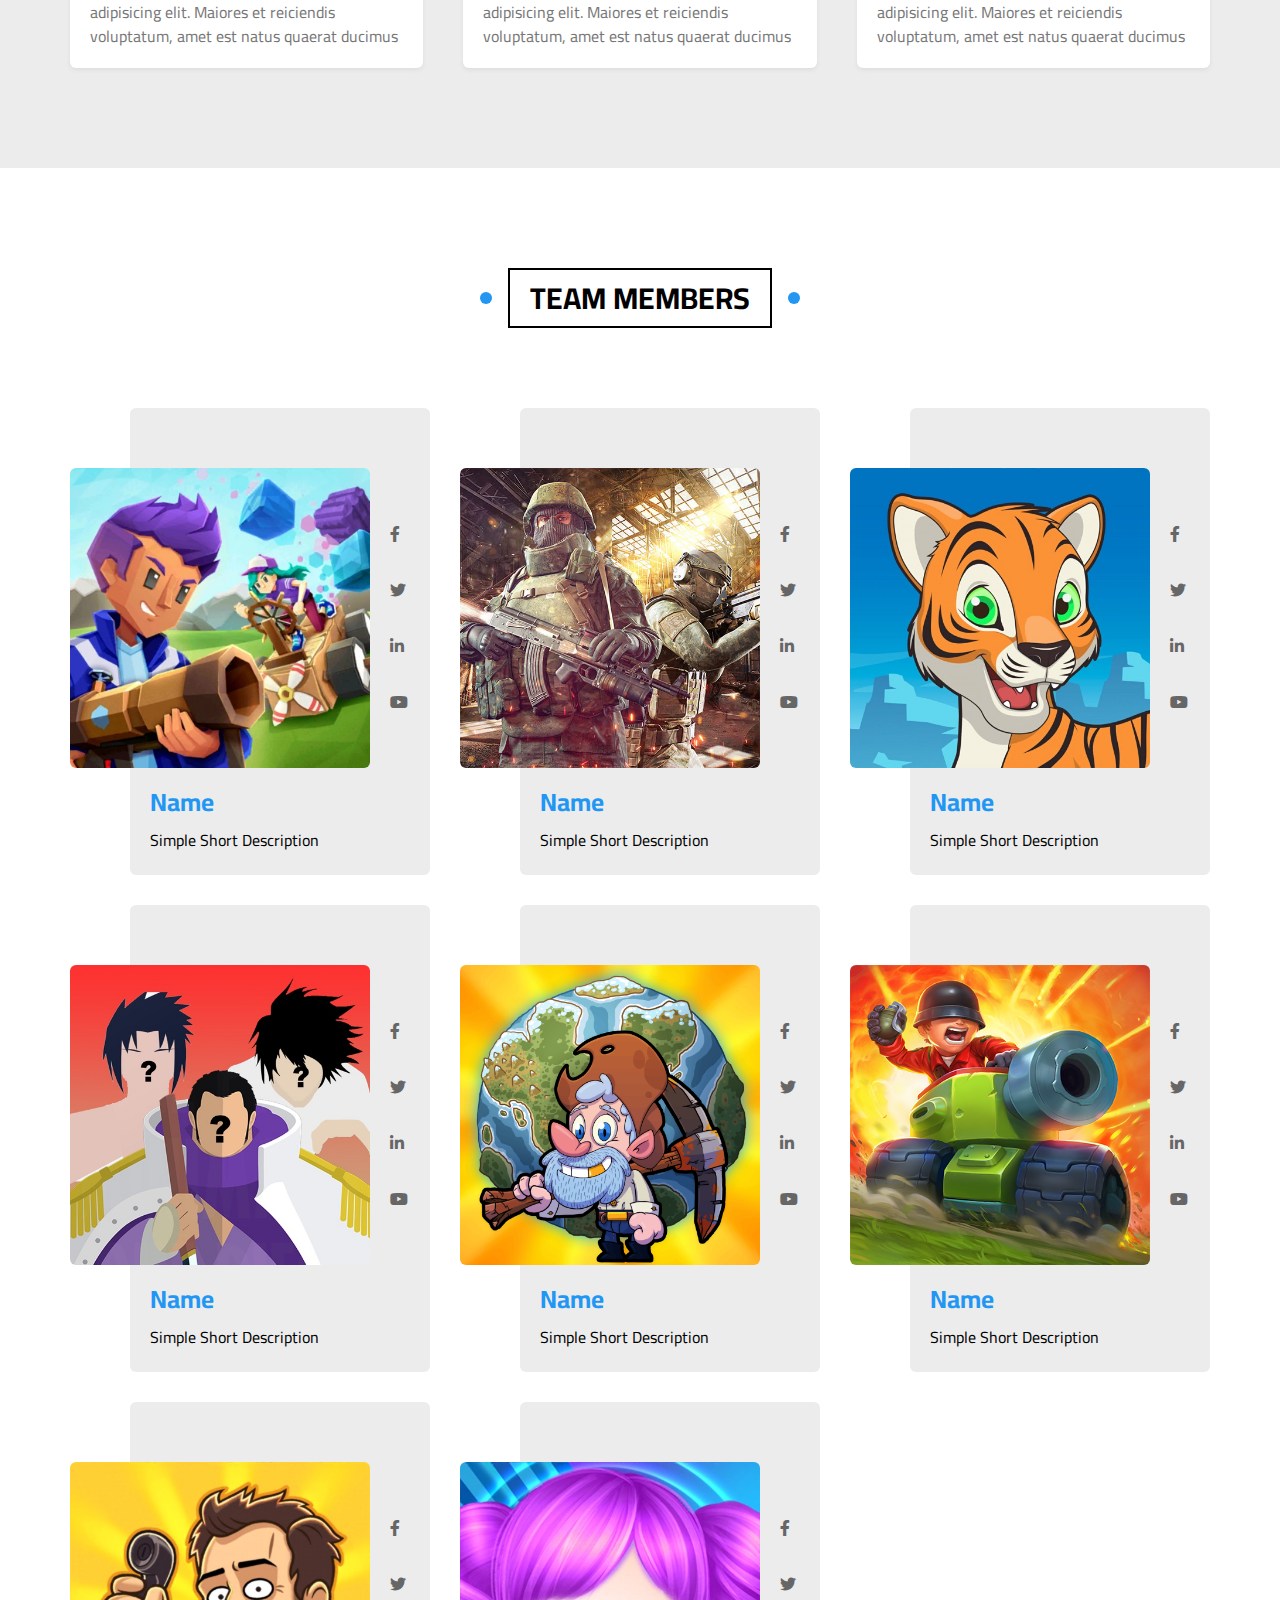
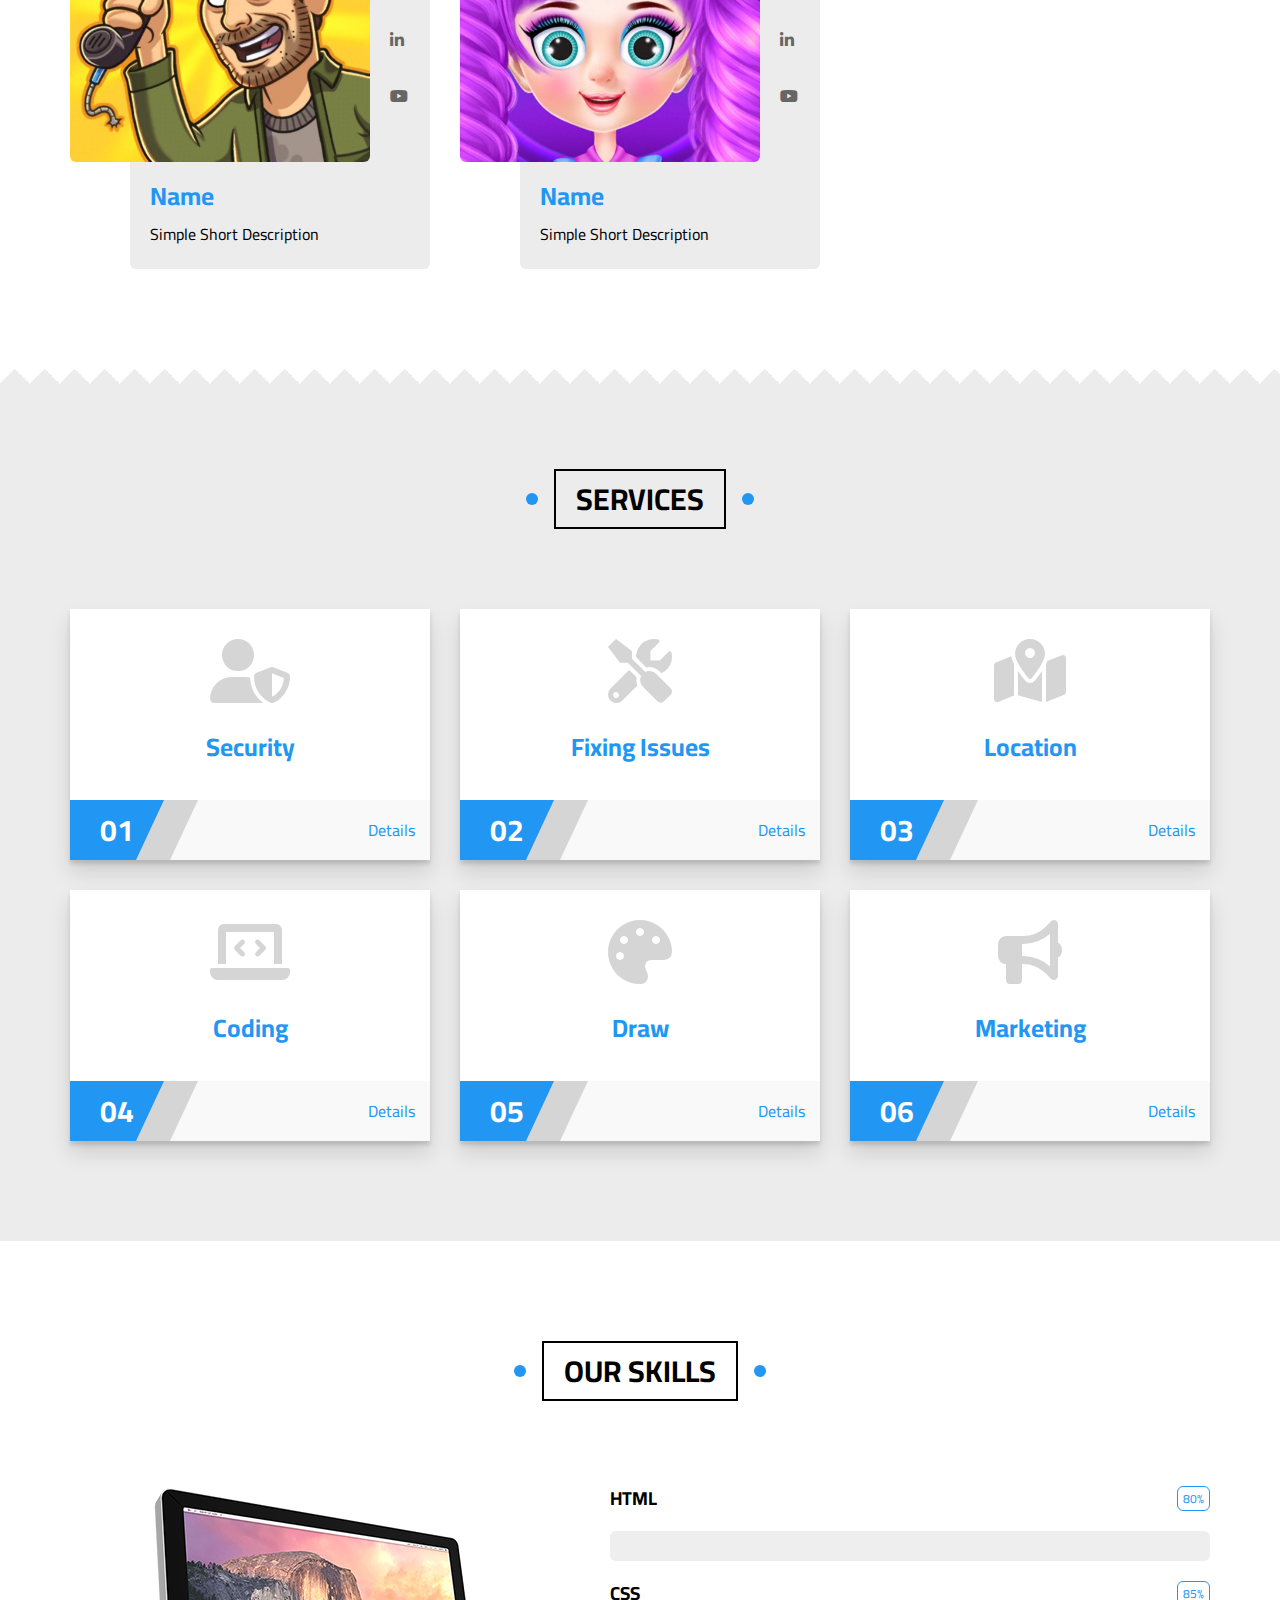
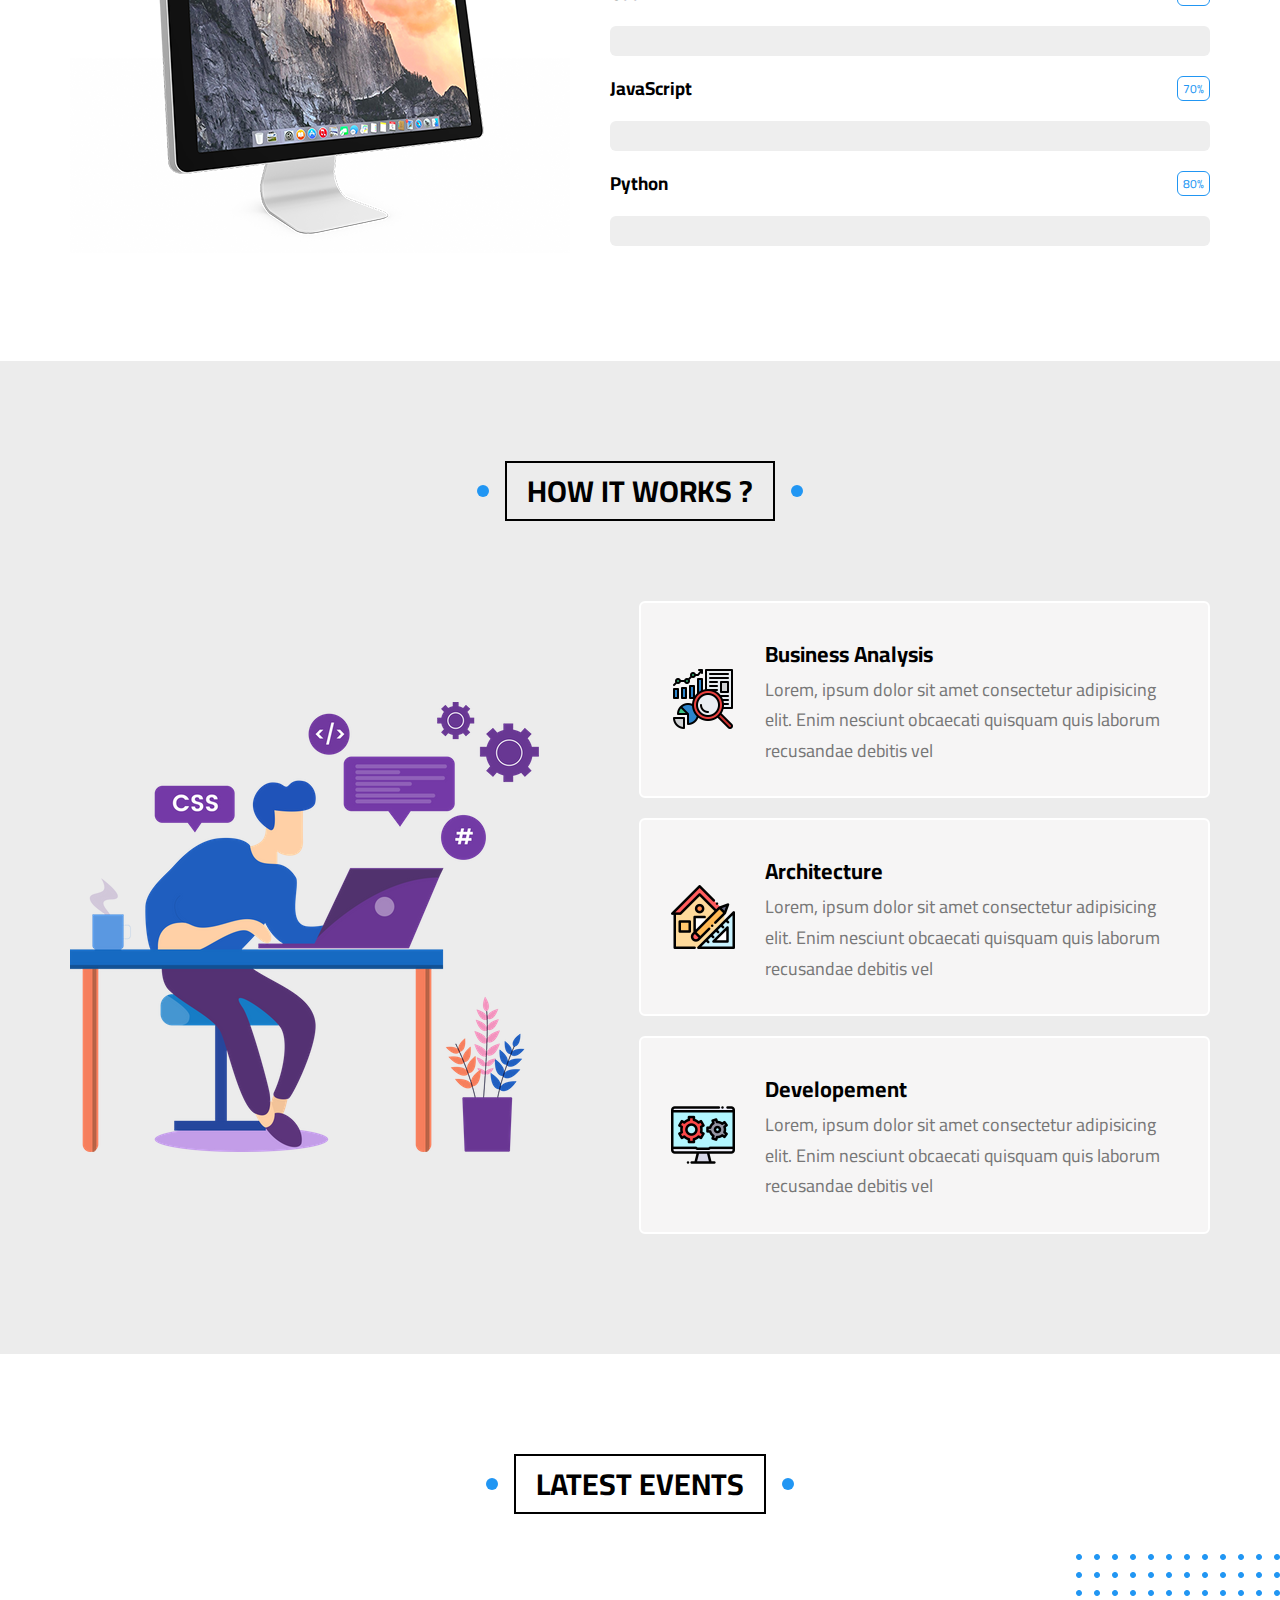
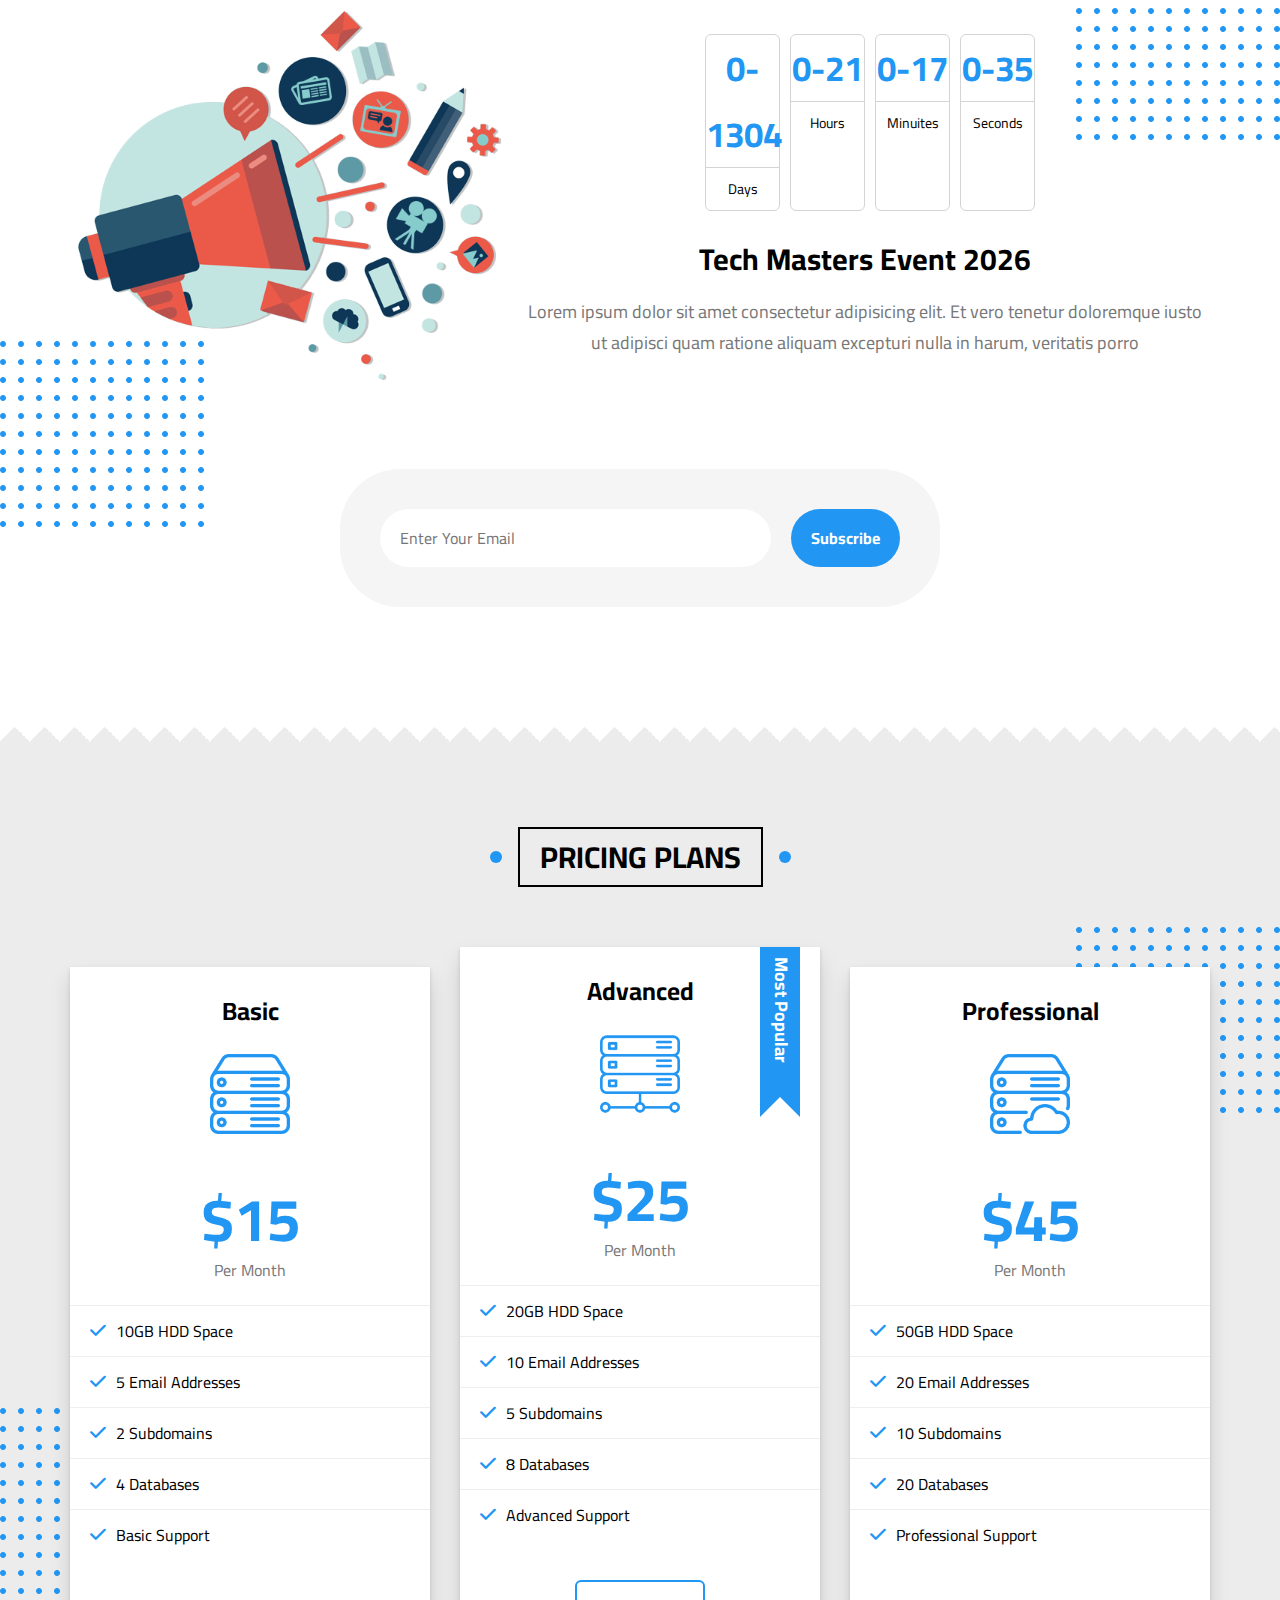
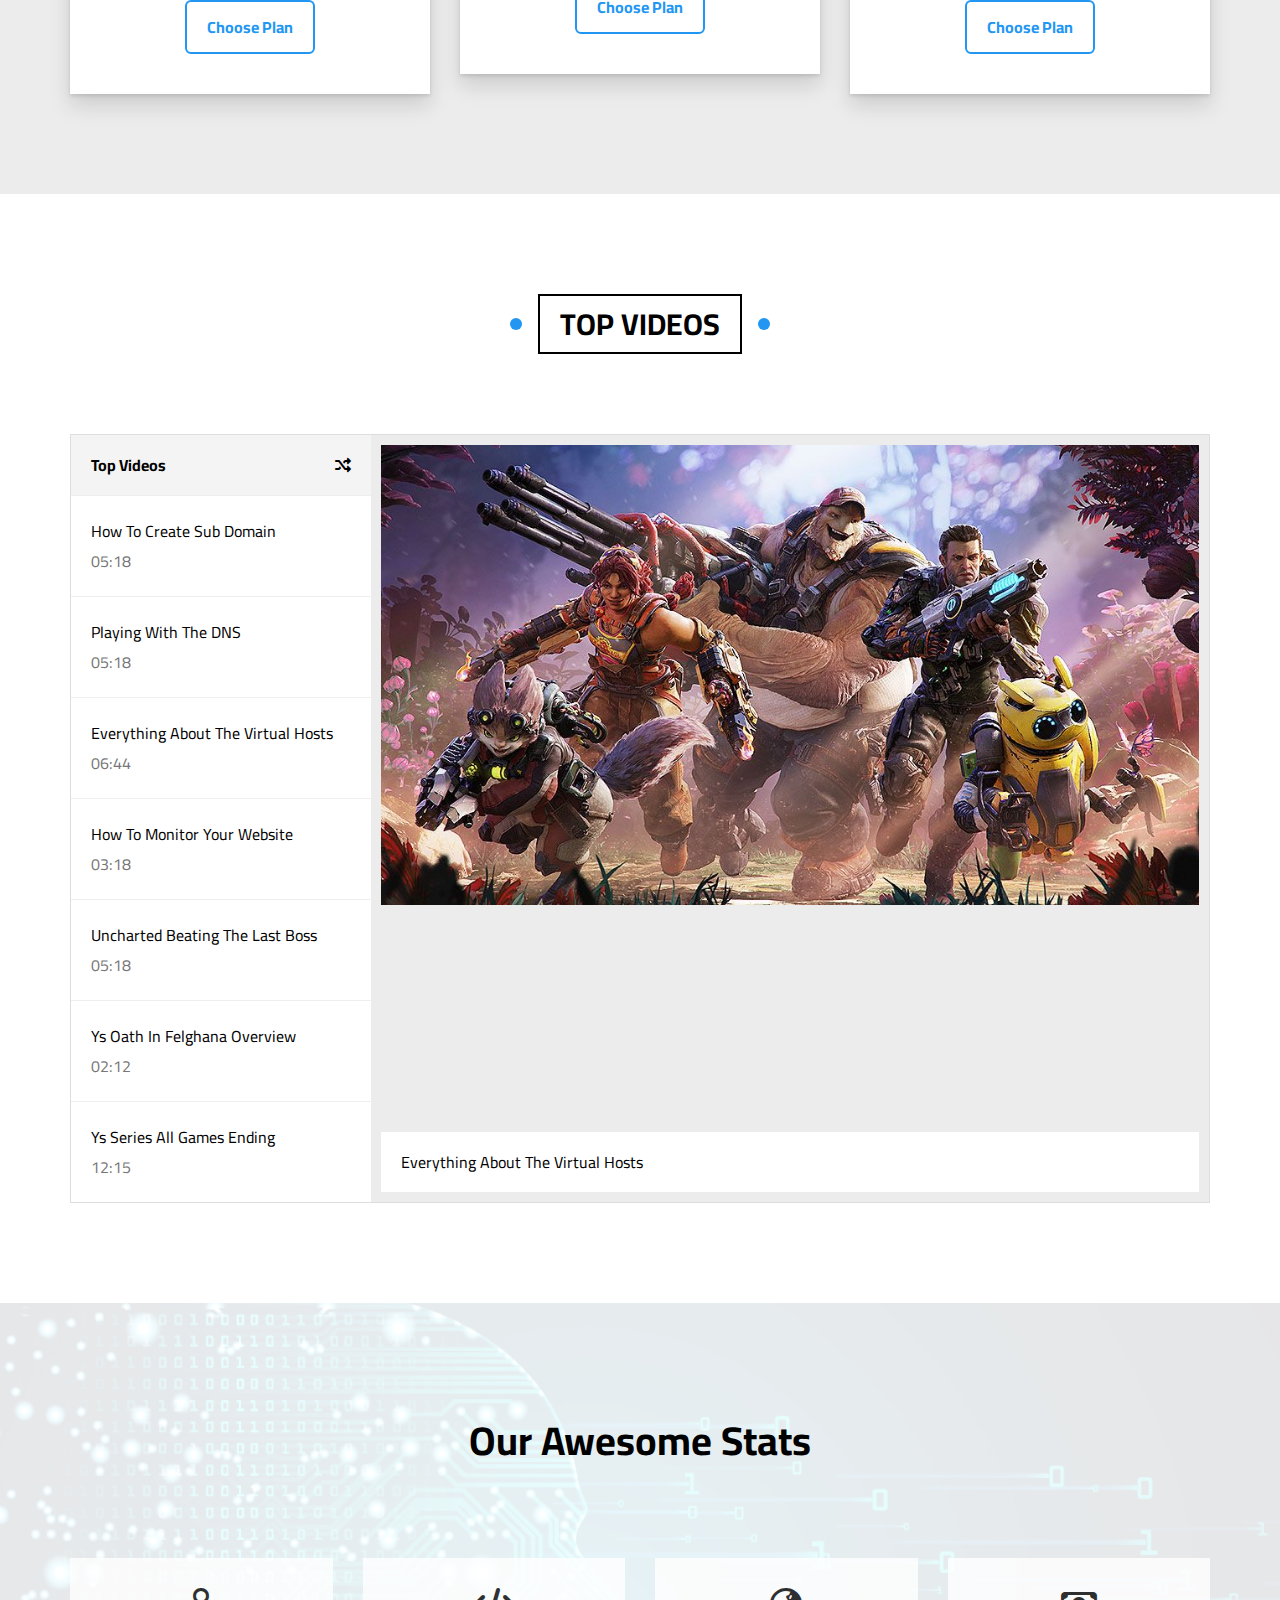
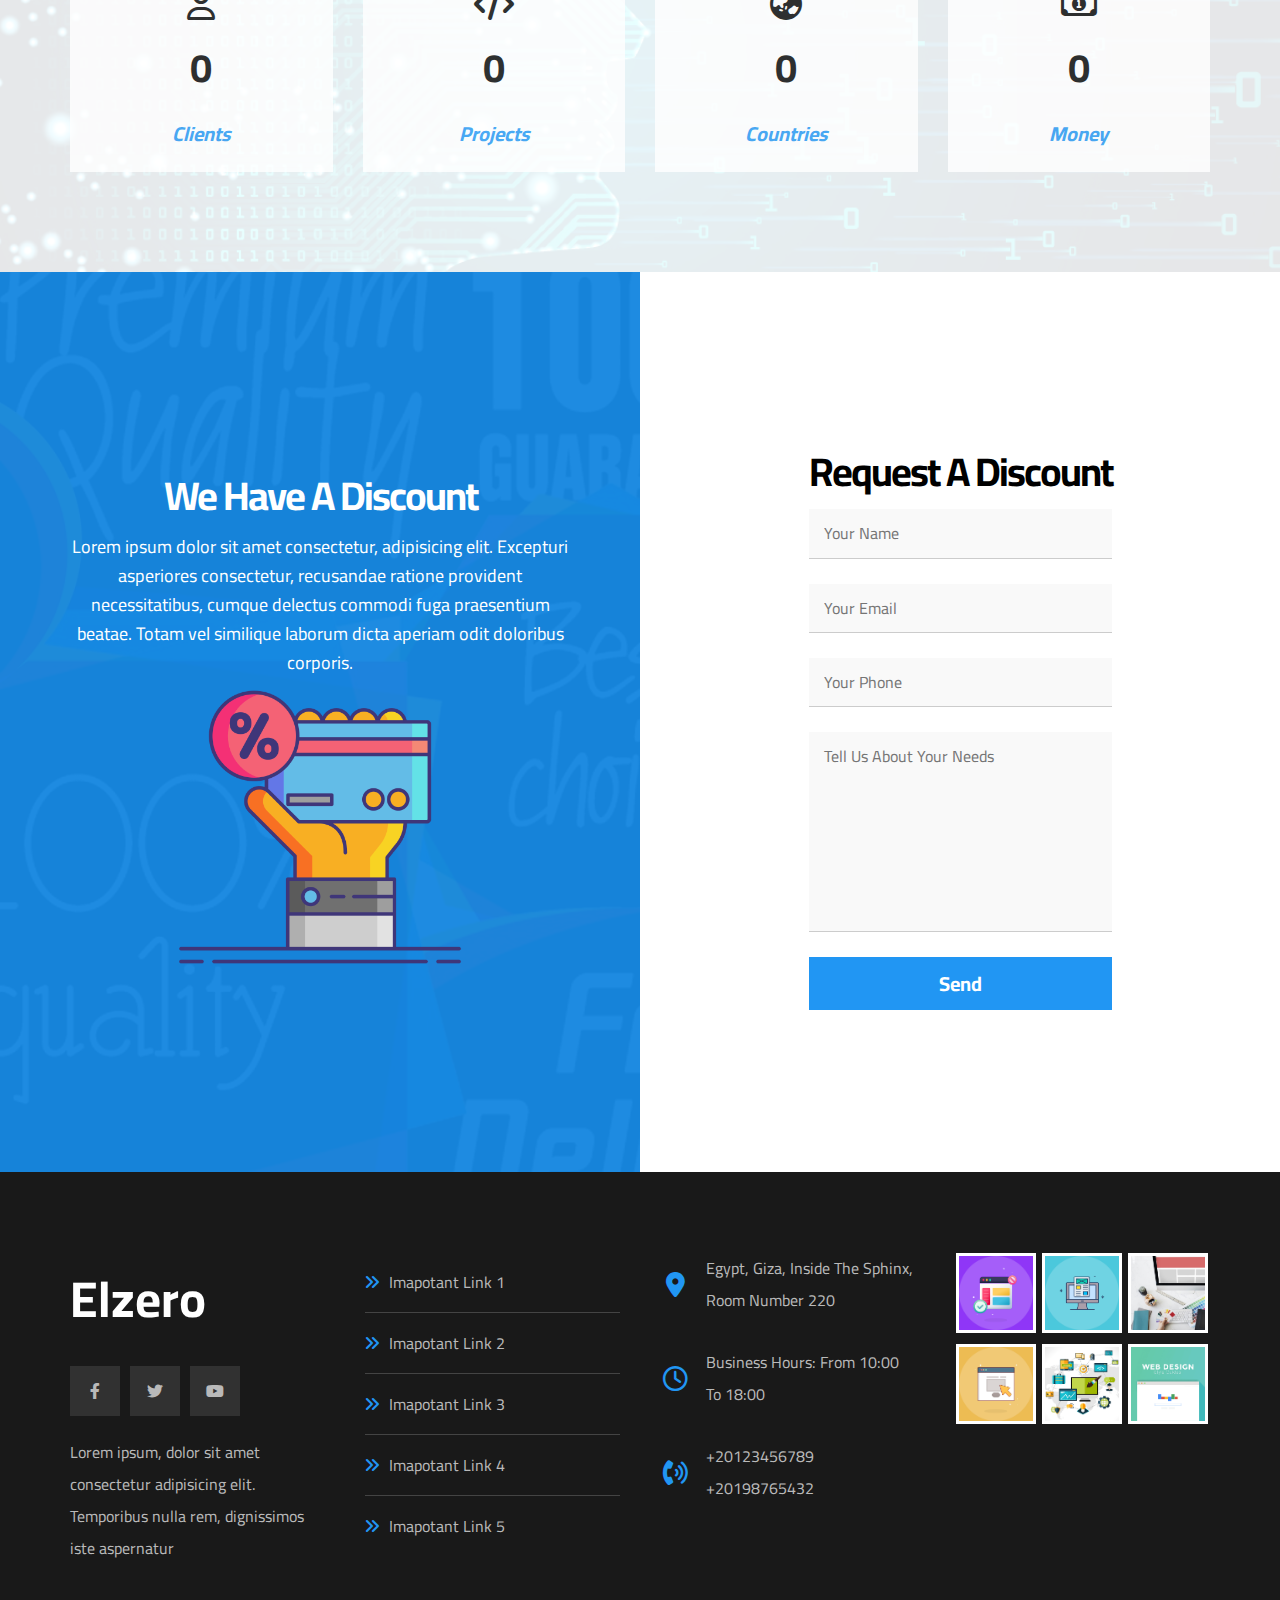
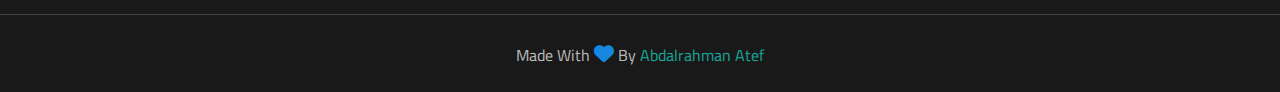
==== commit 82fa8590: "Modified" ====
--- a/index.html
+++ b/index.html
@@ -6,7 +6,7 @@
     <meta name="viewport" content="width=device-width, initial-scale=1.0">
     <link rel="stylesheet" href="CSS/all.min.css">
     <link rel="stylesheet" href="CSS/normalize.css">
-    <link rel="stylesheet" href="CSS/elzero.css">
+    <link rel="stylesheet" href="CSS/main.css">
     <link rel="preconnect" href="https://fonts.googleapis.com" />
     <link rel="preconnect" href="https://fonts.gstatic.com" crossorigin />
     <link href="https://fonts.googleapis.com/css2?family=Cairo:wght@300;400;700&#038;display=swap" rel="stylesheet" />
@@ -913,7 +913,7 @@
           <img src="images/gallery-06.png" alt="" />
         </div>
       </div>
-      <p class="copyright">Made With <span> &#9829;</span> By <a href="mailto:abdalrahman57@gamil.com">Abdalrahman Atef</a></p>
+      <p class="copyright">Made With <span><i class="fa-solid fa-heart"></i></span> By <a href="mailto:abdalrahman57@gamil.com">Abdalrahman Atef</a></p>
     </div>
       </div>
     </footer>
--- a/CSS/main.css
+++ b/CSS/main.css
@@ -0,0 +1,1681 @@
+/* start globel rules */
+* {
+  -webkit-box-sizing: border-box;
+  -moz-box-sizing: border-box;
+  box-sizing: border-box;
+  margin: 0;
+  padding: 0;
+}
+:root {
+  --main-color: #2196f3;
+  --main-color-alt: #1787e0;
+  --section-padding: 100px;
+  --section-background: #ececec;
+  --main-transition: 0.3s;
+}
+body {
+  font-family: "Cairo", sans-serif;
+}
+html {
+  scroll-behavior: smooth;
+}
+ul {
+  list-style: none;
+  margin: 0;
+  padding: 0;
+}
+a {
+  text-decoration: none;
+}
+.container {
+  padding-left: 15px;
+  padding-right: 15px;
+  margin-left: auto;
+  margin-right: auto;
+}
+/* small  */
+@media (min-width: 768px) {
+  .container {
+    width: 750px;
+  }
+}
+/* medium  */
+@media (min-width: 992px) {
+  .container {
+    width: 970px;
+  }
+}
+/* larg  */
+@media (min-width: 1200px) {
+  .container {
+    width: 1170px;
+  }
+}
+/* end globel rules */
+/* start globel component */
+.main-heading {
+  text-align: center;
+  position: relative;
+  font-size: 30px;
+  font-weight: bold;
+  text-transform: uppercase;
+  margin: 0 auto 80px auto;
+  border: 2px solid black;
+  width: fit-content;
+  padding: 0 20px;
+  transition: var(--main-transition);
+  z-index: 1;
+}
+.main-heading:hover {
+  transition-delay: 0.5s;
+  color: white;
+  border-color: transparent;
+}
+.main-heading::before {
+  content: "";
+  width: 12px;
+  height: 12px;
+  border-radius: 50%;
+  background-color: var(--main-color);
+  position: absolute;
+  top: 50%;
+  transform: translateY(-50%);
+  left: -30px;
+  transition: var(--main-transition);
+}
+.main-heading:hover::before {
+  animation: right-move linear 0.5s forwards;
+  z-index: -1;
+}
+@keyframes right-move {
+  0% {
+    left: -30px;
+  }
+  25% {
+    left: -12px;
+  }
+  30% {
+    left: 0;
+    width: 12px;
+    height: 12px;
+  }
+  100% {
+    left: 0;
+    border-radius: 0;
+    height: 100%;
+    width: 51%;
+  }
+}
+.main-heading::after {
+  content: "";
+  width: 12px;
+  height: 12px;
+  border-radius: 50%;
+  background-color: var(--main-color);
+  position: absolute;
+  top: 50%;
+  transform: translateY(-50%);
+  right: -30px;
+  transition: var(--main-transition);
+}
+.main-heading:hover::after {
+  animation: left-move linear 0.5s forwards;
+  z-index: -1;
+}
+@keyframes left-move {
+  0% {
+    right: -30px;
+  }
+  25% {
+    right: -12px;
+  }
+  30% {
+    right: 0;
+    width: 12px;
+    height: 12px;
+  }
+  100% {
+    right: 0;
+    border-radius: 0;
+    height: 100%;
+    width: 51%;
+  }
+}
+/* start spikes */
+.spikes {
+  position: relative;
+}
+.spikes::before {
+  content: "";
+  position: absolute;
+  z-index: 1;
+  right: 0;
+  background-image: linear-gradient(135deg, white 25%, transparent 25%),
+    linear-gradient(225deg, white 25%, transparent 25%);
+  background-size: 30px 30px;
+  width: 100%;
+  height: 30px;
+  top: -100px;
+}
+/* end spikes */
+.dots {
+  background-image: url("/images/dots.png");
+  position: absolute;
+  width: 204px;
+  height: 186px;
+  background-repeat: no-repeat;
+}
+.dots-up {
+  top: 200px;
+  right: 0;
+}
+.dots-down {
+  bottom: 200px;
+  left: 0;
+}
+/* end globel component */
+/* start header */
+.header {
+  background-color: white;
+  position: fixed;
+  -webkit-box-shadow: 0 0 10px #ddd;
+  -moz-box-shadow: 0 0 10px #ddd;
+  box-shadow: 0 0 10px #ddd;
+  z-index: 100;
+  width: 100%;
+  top: 0;
+  left: 0;
+}
+.header .container {
+  display: flex;
+  justify-content: space-between;
+  align-items: center;
+  flex-wrap: wrap;
+  position: relative;
+}
+.header .logo {
+  color: var(--main-color);
+  font-size: 26px;
+  font-weight: bold;
+  height: 72px;
+  display: flex;
+  justify-content: center;
+  align-items: center;
+}
+@media (max-width: 767px) {
+  .header .logo {
+    width: 100%;
+    height: 50px;
+    margin-top: 8px;
+  }
+}
+.header .main-nav {
+  display: flex;
+}
+@media (max-width: 767px) {
+  .header .main-nav {
+    margin: auto;
+  }
+}
+.header .main-nav > li > a {
+  display: flex;
+  position: relative;
+  justify-content: center;
+  align-items: center;
+  color: black;
+  height: 72px;
+  padding: 0 30px;
+  transition: var(--main-transition);
+  overflow: hidden;
+  font-size: 18px;
+}
+
+/* start megamenu */
+.header .mega {
+  display: flex;
+  gap: 40px;
+  position: fixed;
+  left: 0;
+  width: 100%;
+  padding: 30px;
+  background-color: white;
+  border-bottom: 4px solid var(--main-color);
+  border-top: 4px solid #ddd;
+  transform: translateY(-150%);
+}
+.header .show {
+  transform: translateY(0);
+}
+@media (max-width: 767px) {
+  .header .mega {
+    flex-direction: column;
+    gap: 0;
+    padding: 5px;
+  }
+}
+.header .mega .image img {
+  max-width: 100%;
+}
+@media (max-width: 991px) {
+  .header .mega .image img {
+    display: none;
+  }
+}
+.header .mega .links {
+  min-width: 200px;
+  flex: 1;
+  position: relative;
+}
+.header .mega li {
+  position: relative;
+}
+.header .mega li:not(:last-child) {
+  border-bottom: 1px solid #e9e6e6;
+}
+@media (max-width: 767px) {
+  .header .mega .links:first-of-type li:last-child {
+    border-bottom: 1px solid #e9e6e6;
+  }
+}
+.header .mega li::before {
+  content: "";
+  position: absolute;
+  width: 0;
+  height: 100%;
+  background-color: #fafafa;
+  z-index: -1;
+  transition: var(--main-transition);
+}
+.header .mega li:hover::before {
+  width: 100%;
+}
+.header .mega li a {
+  color: var(--main-color);
+  font-size: 18px;
+  font-weight: bold;
+  display: block;
+  padding: 10px;
+}
+.header .mega li a i {
+  margin-right: 10px;
+}
+/* end megamenu */
+@media (max-width: 767px) {
+  .header .main-nav > li > a {
+    padding: 10px;
+    height: 30px;
+    margin-bottom: 5px;
+    font-size: 14px;
+  }
+}
+.header .main-nav > li > a::before {
+  content: "";
+  position: absolute;
+  width: 100%;
+  height: 4px;
+  background-color: var(--main-color);
+  left: -100%;
+  top: 0;
+  transition: var(--main-transition);
+}
+.header .main-nav > li > a:hover {
+  color: var(--main-color);
+  background-color: #fafafa;
+}
+.header .main-nav > li > a:hover::before {
+  left: 0;
+}
+/* end header */
+/* start landing */
+.landing {
+  position: relative;
+}
+.landing::before {
+  content: "";
+  position: absolute;
+  height: 100%;
+  width: 100%;
+  background-color: #ececec;
+  z-index: -1;
+  transform: skewY(-6deg);
+  transform-origin: top left;
+  top: -40px;
+}
+.landing .container {
+  min-height: calc(100vh - 72px);
+  padding-bottom: 120px;
+  display: flex;
+  align-items: center;
+}
+.landing .text {
+  flex-basis: 1;
+}
+@media (max-width: 991px) {
+  .landing .text {
+    text-align: center;
+    margin: auto;
+  }
+  .landing p {
+    margin: 5px 0 auto;
+  }
+}
+.landing .text h1 {
+  font-size: 40px;
+  letter-spacing: -2px;
+}
+@media (max-width: 767px) {
+  .landing .text h1 {
+    font-size: 28px;
+  }
+}
+.landing .text p {
+  font-size: 23px;
+  line-height: 1.7;
+  margin-top: 5px;
+  color: #666;
+  max-width: 550px;
+}
+.landing .image img {
+  width: 600px;
+  position: relative;
+  max-width: 100%;
+  animation: up-down 2s infinite linear;
+}
+@media (max-width: 991px) {
+  .landing .image {
+    display: none;
+  }
+}
+@keyframes up-down {
+  0%,
+  100% {
+    top: 0;
+  }
+  50% {
+    top: -50px;
+  }
+}
+.landing .go-down {
+  color: var(--main-color);
+  position: absolute;
+  bottom: 30px;
+  left: 50%;
+  transform: translateX(-50%);
+  transition: var(--main-transition);
+}
+.landing .go-down:hover {
+  color: var(--main-color-alt);
+}
+.landing .go-down i {
+  animation: bouncing 1.5s infinite;
+}
+@keyframes bouncing {
+  0%,
+  10%,
+  20%,
+  30%,
+  50%,
+  70%,
+  80%,
+  90%,
+  100% {
+    transform: translateY(0);
+  }
+  40%,
+  60% {
+    transform: translateY(-20px);
+  }
+}
+/* end landing */
+/* start articles */
+.articles {
+  padding-top: var(--section-padding);
+  padding-bottom: var(--section-padding);
+}
+.articles .content {
+  display: grid;
+  grid-template-columns: repeat(auto-fill, minmax(250px, 1fr));
+  gap: 40px;
+}
+.articles .box {
+  -webkit-box-shadow: 0 0 10px #ddd;
+  -moz-box-shadow: 0 0 10px #ddd;
+  box-shadow: 0 0 10px #ddd;
+  border-bottom-left-radius: 5px;
+  border-bottom-right-radius: 5px;
+  transition: var(--main-transition);
+  max-width: 100%;
+}
+.articles .box:hover {
+  transform: translateY(-10px);
+}
+.articles .box img {
+  max-width: 100%;
+  border-top-left-radius: 5px;
+  border-top-right-radius: 5px;
+}
+.articles .box .info {
+  max-width: 100%;
+  margin-left: 20px;
+  margin-bottom: 20px;
+}
+.articles .box .info h3 {
+  margin-top: 10px;
+}
+.articles .box .info p {
+  color: #777;
+  line-height: 1.5;
+  margin-top: 10px;
+}
+.articles .box .read-more {
+  padding: 15px 0 15px 20px;
+  border-top: 1px solid #e9e6e6;
+  position: relative;
+  display: flex;
+  justify-content: space-between;
+  align-items: center;
+}
+.articles .box .read-more a {
+  color: var(--main-color);
+  font-weight: bold;
+}
+.articles .box .read-more i {
+  color: var(--main-color);
+  margin-right: 20px;
+  font-size: 14px;
+}
+.articles .box:hover .read-more i {
+  animation: bouncing-right 0.6s infinite ease-in;
+}
+@keyframes bouncing-right {
+  100% {
+    transform: translateX(10px);
+  }
+}
+/* end articles */
+/* start gallery */
+.gallery {
+  padding-top: var(--section-padding);
+  padding-bottom: var(--section-padding);
+  position: relative;
+  background-color: var(--section-background);
+}
+.gallery .container {
+  display: grid;
+  grid-template-columns: repeat(auto-fill, minmax(300px, 1fr));
+  gap: 40px;
+}
+.gallery .box {
+  box-shadow: 0px 12px 20px 0px rgb(0 0 0 / 13%),
+    0px 2px 4px 0px rgb(0 0 0 / 12%);
+  padding: 15px;
+}
+.gallery .box .image {
+  overflow: hidden;
+  position: relative;
+  height: fit-content;
+}
+.gallery .box .image::before {
+  content: "";
+  position: absolute;
+  top: 50%;
+  left: 50%;
+  transform: translate(-50%, -50%);
+  background-color: rgb(255 255 255 / 20%);
+  width: 0;
+  height: 0;
+  opacity: 0;
+  z-index: 2;
+}
+.gallery .box .image:hover::before {
+  animation: flash 0.7s;
+}
+@keyframes flash {
+  0%,
+  40% {
+    opacity: 1;
+  }
+  100% {
+    width: 200%;
+    height: 200%;
+    opacity: 0;
+  }
+}
+.gallery .box .image img {
+  max-width: 100%;
+  transition: var(--main-transition);
+}
+.gallery .box .image:hover img {
+  transform: rotate(5deg) scale(1.2);
+}
+/* end gallery */
+/* start features */
+.features {
+  padding-top: var(--section-padding);
+  padding-bottom: var(--section-padding);
+  position: relative;
+}
+.features .content {
+  display: grid;
+  grid-template-columns: repeat(auto-fill, minmax(300px, 1fr));
+  gap: 40px;
+}
+.features .box {
+  border: 1px solid #ccc;
+  text-align: center;
+}
+.features .image {
+  position: relative;
+  overflow: hidden;
+}
+.features .image img {
+  max-width: 100%;
+}
+/*start overlay */
+.features .image::before {
+  content: "";
+  position: absolute;
+  height: 100%;
+  width: 100%;
+  top: -1px;
+  left: 0;
+  background-color: rgb(244 64 54 / 50%);
+}
+/*end overlay */
+.features .box .image::after {
+  content: "";
+  position: absolute;
+  right: 0;
+  bottom: 0;
+  border-style: solid;
+  border-width: 0px 0px 170px 500px;
+  border-color: transparent transparent white transparent;
+  transition: var(--main-transition);
+}
+.features .box:hover .image::after {
+  border-width: 0px 500px 170px 0px;
+}
+.features .text h2 {
+  position: relative;
+  width: fit-content;
+  margin: auto;
+  font-size: 40px;
+}
+.features .text h2::before {
+  content: "";
+  position: absolute;
+  bottom: 0;
+  left: 50%;
+  transform: translateX(-50%);
+  height: 5px;
+  width: calc(100% - 30px);
+}
+.features .text p {
+  font-size: 20px;
+  line-height: 2;
+  color: #777;
+  margin: 30px auto;
+  padding: 0 20px;
+}
+.features .box a {
+  display: block;
+  padding: 0px 25px;
+  font-size: 25px;
+  width: fit-content;
+  margin: 30px auto;
+  font-weight: bold;
+  border: 3px solid transparent;
+  border-radius: 6px;
+  position: relative;
+  transition: var(--main-transition);
+}
+
+/* Quality */
+.features .text h2::before {
+  background-color: #f44036;
+}
+.features .quality a {
+  color: #f44036;
+  border-color: #f44036;
+}
+.features .quality a {
+  background: linear-gradient(to right, #f44036 50%, white 50%);
+  background-position: bottom right;
+  background-size: 200%;
+}
+.features .quality:hover a {
+  background-position: left bottom;
+  color: white;
+}
+/* time */
+.features .time .image::before {
+  background-color: rgb(0 150 136 / 50%);
+}
+.features .time h2::before {
+  background-color: #009688;
+}
+.features .time a {
+  color: #009688;
+  border-color: #009688;
+}
+.features .time a {
+  background: linear-gradient(to right, #009688 50%, white 50%);
+  background-position: bottom right;
+  background-size: 200%;
+}
+.features .time:hover a {
+  background-position: left bottom;
+  color: white;
+}
+/* Passsion */
+.features .passion .image::before {
+  background-color: rgb(3 169 244 / 50%);
+}
+.features .passion h2::before {
+  background-color: #03a9f4;
+}
+.features .passion a {
+  color: #03a9f4;
+  border-color: #03a9f4;
+}
+.features .passion a {
+  background: linear-gradient(to right, #03a9f4 50%, white 50%);
+  background-position: bottom right ;
+  background-size: 300%;
+}
+.features .passion:hover a {
+  background-position: left bottom;
+  color: white;
+}
+/* start testimonails */
+.testimonials {
+  padding-top: var(--section-padding);
+  padding-bottom: var(--section-padding);
+  position: relative;
+  background-color: var(--section-background);
+}
+.testimonials .content {
+  display: grid;
+  grid-template-columns: repeat(auto-fill, minmax(300px, 1fr));
+  gap: 40px;
+}
+.testimonials .box {
+  position: relative;
+  background-color: white;
+  border-radius: 6px;
+  box-shadow: 0 2px 4px #ddd;
+}
+.testimonials .image {
+  position: absolute;
+  right: -10px;
+  top: -50px;
+}
+.testimonials .image img {
+  width: 100px;
+  max-width: 100%;
+  border-radius: 50%;
+  border: 10px solid var(--section-background);
+}
+.testimonials .info {
+  padding: 20px;
+}
+.testimonials .info h3 {
+  margin-bottom: 10px;
+}
+.testimonials .info span {
+  color: #777;
+  margin-bottom: 10px;
+  display: block;
+}
+.testimonials .info .rate .filled {
+  color: #ffc107;
+}
+.testimonials .info p {
+  color: #777;
+  margin-top: 10px;
+  line-height: 1.5;
+}
+/* end testimonails */
+/* start team members */
+.team-members {
+  position: relative;
+  padding-top: var(--section-padding);
+  padding-bottom: var(--section-padding);
+}
+.team-members .container {
+  display: grid;
+  grid-template-columns: repeat(auto-fill, minmax(300px, 1fr));
+  gap: 30px;
+}
+.team-members .box {
+  position: relative;
+}
+.team-members .box::before,
+.team-members .box::after {
+  content: "";
+  position: absolute;
+  z-index: -1;
+  height: 100%;
+  border-radius: 6px;
+  top: 0;
+  right: 0;
+  width: 0;
+  transition: var(--main-transition);
+}
+.team-members .box:hover::after {
+  width: calc(100% - 60px);
+  background-color: #e4e4e4;
+}
+.team-members .box::before {
+  background-color: var(--section-background);
+  height: 100%;
+  width: calc(100% - 60px);
+  top: 0;
+  right: 0;
+  z-index: -2;
+}
+.team-members .data {
+  display: flex;
+  align-items: center;
+  padding-top: 60px;
+}
+.team-members .box img {
+  width: calc(100% - 60px);
+  border-radius: 6px;
+  transition: var(--main-transition);
+}
+.team-members .box:hover img {
+  filter: grayscale(100%);
+}
+.team-members .data i {
+  display: block;
+  padding: 20px;
+  color: #666;
+}
+.team-members .data i:hover {
+  color: var(--main-color);
+}
+.team-members .info {
+  padding-left: 80px;
+}
+.team-members .info h3 {
+  margin-top: 10px;
+  color: var(--main-color);
+  font-size: 25px;
+  transition: var(--main-transition);
+}
+.team-members .box:hover h3 {
+  color: #777;
+}
+.team-members .info p {
+  margin-bottom: 20px;
+}
+/* end team members */
+/* start serrvices */
+.services {
+  padding-top: var(--section-padding);
+  padding-bottom: var(--section-padding);
+  position: relative;
+  background-color: var(--section-background);
+}
+.services .container {
+  display: grid;
+  grid-template-columns: repeat(auto-fill, minmax(300px, 1fr));
+  gap: 30px;
+}
+.services .box {
+  background-color: white;
+  box-shadow: 0 12px 20px 0 rgb(0 0 0 / 13%), 0 4px 4px 0 rgb(0 0 0 / 13%);
+  transition: var(--main-transition);
+  counter-increment: services;
+  position: relative;
+}
+.services .box:hover {
+  transform: translateY(-10px);
+}
+.services .box::before {
+  content: "";
+  width: 0;
+  height: 3px;
+  background-color: var(--main-color);
+  position: absolute;
+  top: -3px;
+  left: 50%;
+  transform: translateX(-50%);
+  transition: var(--main-transition);
+}
+.services .box:hover::before {
+  width: 100%;
+}
+.services .box i {
+  color: #d5d5d5;
+  display: block;
+  text-align: center;
+  margin: 30px auto 20px;
+  position: relative;
+}
+.services .box h3 {
+  text-align: center;
+  margin-top: 20px;
+  margin-bottom: 30px;
+  color: var(--main-color);
+  font-weight: bold;
+  font-size: 25px;
+}
+.services .box .info {
+  text-align: right;
+  color: var(--main-color);
+  position: relative;
+  padding: 15px;
+  background-color: #f9f9f9;
+}
+.services .box .info a {
+  color: var(--main-color);
+}
+.services .box .info::before {
+  content: "0" counter(services);
+  position: absolute;
+  bottom: 0;
+  left: 0;
+  color: white;
+  background-color: var(--main-color);
+  font-size: 30px;
+  font-weight: bold;
+  height: 100%;
+  display: flex;
+  justify-content: center;
+  align-items: center;
+  padding: 0 30px;
+}
+.services .box .info::after {
+  content: "0" counter(services);
+  color: #d5d5d5;
+  position: absolute;
+  bottom: 0;
+  left: 80px;
+  transform: skewX(-25deg);
+  background-color: #d5d5d5;
+  font-size: 30px;
+  font-weight: bold;
+  height: 100%;
+}
+/* end serrvices */
+/* start our skills */
+.skills {
+  padding-top: var(--section-padding);
+  padding-bottom: var(--section-padding);
+  position: relative;
+}
+.skills .container {
+  display: flex;
+  align-items: center;
+  gap: 40px;
+}
+.skills img {
+  max-width: 100%;
+}
+@media (max-width: 991px) {
+  .skills img {
+    display: none;
+  }
+}
+.skills .info {
+  flex: 1;
+}
+.skills .skill {
+  position: relative;
+  margin-bottom: 15px;
+}
+.skills .skill h3 {
+  margin-bottom: 15px;
+}
+.skills .skill > span {
+  color: var(--main-color);
+  position: absolute;
+  right: 0;
+  top: 5px;
+  width: fit-content;
+  font-size: 12px;
+  padding: 0 5px;
+  border: 1px solid var(--main-color);
+  border-radius: 6px;
+}
+.skills .skill .progress {
+  height: 30px;
+  position: relative;
+  background-color: #eee;
+  border-radius: 6px;
+}
+.skills .skill .progress span {
+  background-color: var(--main-color);
+  position: absolute;
+  height: 100%;
+  top: 0;
+  left: 0;
+  transition: var(--main-transition);
+  border-top-left-radius: 6px;
+  border-bottom-left-radius: 6px;
+}
+/* end our skills */
+/* start how it words */
+.work-steps {
+  padding-top: var(--section-padding);
+  padding-bottom: var(--section-padding);
+  position: relative;
+  background-color: var(--section-background);
+}
+.work-steps .container {
+  display: flex;
+  justify-content: space-between;
+  align-items: center;
+}
+.work-steps .container > img {
+  max-width: 100%;
+  margin-right: 100px;
+}
+.work-steps .box {
+  position: relative;
+  display: flex;
+  padding: 30px;
+  align-items: center;
+  background-color: #f6f5f5;
+  border: 2px solid white;
+  border-radius: 6px;
+  margin-bottom: 20px;
+  z-index: 1;
+}
+@media (max-width: 991px) {
+  .work-steps .container {
+    flex-direction: column;
+  }
+  .work-steps .container > img {
+    margin: 0 auto 50px auto;
+  }
+}
+.work-steps .box::before {
+  position: absolute;
+  content: "";
+  height: 0;
+  width: 0;
+  top: 50%;
+  left: 50%;
+  transform: translate(-50%, -50%);
+  background-color: #ededed;
+  z-index: -1;
+  transition: var(--main-transition);
+}
+.work-steps .box:hover::before {
+  width: 100%;
+  height: 100%;
+}
+.work-steps .box img {
+  max-width: 64px;
+  left: 0;
+  margin-right: 30px;
+}
+.work-steps .box h3 {
+  font-size: 22px;
+}
+.work-steps .box p {
+  color: #777;
+  line-height: 1.7;
+  font-size: 18px;
+}
+@media (max-width: 767px) {
+  .work-steps .sections .box {
+    flex-direction: column;
+    justify-content: center;
+    text-align: center;
+  }
+  .work-steps .sections img {
+    margin-bottom: 30px;
+  }
+}
+/* end how it words */
+/* start events */
+.events {
+  padding-top: var(--section-padding);
+  padding-bottom: var(--section-padding);
+  position: relative;
+}
+.events .container {
+  display: flex;
+  align-items: center;
+  flex-wrap: wrap;
+}
+.events img {
+  max-width: 450px;
+}
+@media (max-width: 991px) {
+  .events img {
+    display: none;
+  }
+}
+.events .info {
+  flex: 1;
+  text-align: center;
+}
+.events .info .time {
+  display: flex;
+  justify-content: center;
+}
+.events .time .unit {
+  text-align: center;
+  border: 1px #d4d4d4 solid;
+  width: 75px;
+  border-radius: 6px;
+  margin-left: 10px;
+  margin-bottom: 20px;
+  position: relative;
+  transition: var(--main-transition);
+}
+.events .time .unit span {
+  display: block;
+  transition: var(--main-transition);
+}
+.events .time .unit span:first-child {
+  color: var(--main-color);
+  font-size: 35px;
+  font-weight: bold;
+}
+.events .time .unit span:last-child {
+  font-size: 14px;
+  padding: 8px 10px;
+  border-top: 1px solid #d4d4d4;
+}
+.events .time .unit:hover,
+.events .time .unit:hover span:last-child {
+  border-color: var(--main-color);
+}
+.events .info h3 {
+  font-size: 30px;
+  margin-bottom: 10px;
+}
+.events .info p {
+  color: #777;
+  line-height: 1.7;
+  font-size: 18px;
+}
+.events .subscribe {
+  width: 100%;
+  margin: 50px auto 0 auto;
+}
+.events .subscribe form {
+  width: 600px;
+  padding: 40px;
+  margin: 20px auto;
+  background-color: #f6f5f5;
+  border-radius: 60px;
+  display: flex;
+  gap: 20px;
+}
+@media (max-width: 767px) {
+  .events .subscribe form {
+    max-width: 100%;
+    padding: 20px;
+    flex-direction: column;
+    border-radius: 10px;
+  }
+}
+.events .subscribe form input[type="email"] {
+  padding: 20px;
+  border-radius: 50px;
+  border: none;
+  flex: 1;
+  caret-color: var(--main-color);
+}
+.events .subscribe form input[type="email"]:focus {
+  outline: none;
+}
+.events .subscribe form input[type="email"]::placeholder {
+  transition: var(--main-transition);
+}
+.events .subscribe form input[type="email"]:focus::placeholder {
+  opacity: 0;
+}
+@media (max-width: 767px) {
+  .events .subscribe form input[type="email"] {
+    border-radius: 10px;
+  }
+}
+.events .subscribe form input[type="submit"] {
+  background-color: var(--main-color);
+  color: white;
+  font-weight: bold;
+  border: none;
+  padding: 20px;
+  border-radius: 50px;
+  cursor: pointer;
+  transition: var(--main-transition);
+}
+.events .subscribe form input[type="submit"]:hover {
+  background-color: var(--main-color-alt);
+}
+@media (max-width: 767px) {
+  .events .subscribe form input[type="submit"] {
+    border-radius: 10px;
+  }
+}
+/* end events */
+/* start pricing */
+.pricing {
+  padding-top: var(--section-padding);
+  padding-bottom: var(--section-padding);
+  position: relative;
+  background-color: var(--section-background);
+}
+.pricing .container {
+  display: grid;
+  grid-template-columns: repeat(auto-fill, minmax(300px, 1fr));
+  gap: 30px;
+}
+.pricing .box {
+  background-color: white;
+  box-shadow: 0 12px 20px 0 rgb(0 0 0 / 13%), 0 2px 4px 0 rgb(0 0 0 / 12%);
+  position: relative;
+  z-index: 1;
+}
+@media (min-width: 1200px) {
+  .pricing .popular {
+    top: -20px;
+  }
+}
+.pricing .box::before,
+.pricing .box::after {
+  content: "";
+  height: 50%;
+  background-color: #f6f6f6;
+  z-index: -1;
+  position: absolute;
+  width: 0;
+  transition: var(--main-transition);
+}
+.pricing .box::before {
+  top: 0;
+  left: 0;
+}
+.pricing .box::after {
+  bottom: 0;
+  right: 0;
+}
+.pricing .box:hover::before,
+.pricing .box:hover::after {
+  width: 100%;
+}
+.pricing .box .label {
+  position: absolute;
+  writing-mode: vertical-lr;
+  background-color: var(--main-color);
+  color: white;
+  font-weight: bold;
+  padding: 10px 5px 35px 5px;
+  font-size: 18px;
+  right: 20px;
+  width: 40px;
+}
+.pricing .box .label::before {
+  content: "";
+  border-width: 20px;
+  border-style: solid;
+  border-color: var(--main-color) var(--main-color) transparent;
+  position: absolute;
+  bottom: -20px;
+  left: 0;
+}
+.pricing .box .title {
+  text-align: center;
+  font-size: 25px;
+  font-weight: bold;
+  margin: 20px 0;
+}
+.pricing .box img {
+  max-width: 80px;
+  margin-left: 50%;
+  transform: translateX(-50%);
+  margin-bottom: 20px;
+}
+.pricing .box .price {
+  text-align: center;
+}
+.pricing .box .price span {
+  display: block;
+}
+.pricing .box .price .amount {
+  font-size: 60px;
+  color: var(--main-color);
+  font-weight: bold;
+}
+.pricing .box .price .time {
+  color: #777;
+  margin-top: -20px;
+  margin-bottom: 20px;
+}
+.pricing .box ul li {
+  position: relative;
+  padding: 10px 20px;
+  border-top: 1px solid #eee;
+}
+.pricing .box ul li::before {
+  font-family: "Font Awesome 5 Free";
+  content: "\f00c";
+  font-size: 18px;
+  font-weight: 900;
+  color: var(--main-color);
+  margin-right: 10px;
+}
+.pricing .box a {
+  display: block;
+  padding: 10px 20px;
+  border: 2px solid var(--main-color);
+  width: fit-content;
+  margin: 40px auto;
+  border-radius: 6px;
+  font-weight: bold;
+  color: var(--main-color);
+  transition: var(--main-transition);
+}
+.pricing .box a:hover {
+  background-color: var(--main-color);
+  color: white;
+}
+/* end pricing */
+/* start videos */
+.videos {
+  padding-top: var(--section-padding);
+  padding-bottom: var(--section-padding);
+  position: relative;
+}
+.videos .holder {
+  display: flex;
+  border: 1px solid #ddd;
+  justify-content: center;
+}
+@media (max-width: 991px) {
+  .videos .holder {
+    flex-direction: column;
+  }
+}
+.videos .holder .list {
+  min-width: 300px;
+}
+.videos .holder ul li {
+  padding: 20px;
+  transition: var(--main-transition);
+  border-top: 1px solid #eee;
+  cursor: pointer;
+}
+.videos .holder ul span {
+  display: block;
+  color: #777;
+}
+.videos .holder ul li:hover {
+  background-color: #f6f6f6;
+  color: var(--main-color);
+}
+.videos .holder .top {
+  background-color: #f4f4f4;
+  padding: 15px 20px;
+  font-weight: bold;
+  position: relative;
+  display: flex;
+  justify-content: space-between;
+  align-items: center;
+}
+.videos .image {
+  padding: 10px;
+  background-color: var(--section-background);
+  display: flex;
+  flex-direction: column;
+  justify-content: space-between;
+}
+.videos .image img {
+  max-width: 100%;
+}
+.videos .image p {
+  width: 100%;
+  background-color: white;
+  padding: 15px 20px;
+}
+/* end videos */
+/* start stats */
+.stats {
+  padding-top: var(--section-padding);
+  padding-bottom: var(--section-padding);
+  position: relative;
+  background-image: url("/images/stats.jpg");
+  background-size: cover;
+}
+.stats::before {
+  content: "";
+  height: 100%;
+  width: 100%;
+  position: absolute;
+  top: 0;
+  left: 0;
+  background-color: rgba(255, 255, 255, 0.9);
+}
+.stats h2 {
+  position: relative;
+  text-align: center;
+  font-size: 40px;
+  font-weight: bold;
+  margin-bottom: 80px;
+}
+.stats .container {
+  display: grid;
+  position: relative;
+  grid-template-columns: repeat(auto-fill, minmax(250px, 1fr));
+  gap: 30px;
+}
+.stats .box {
+  background-color: white;
+  padding: 20px;
+  display: flex;
+  flex-direction: column;
+  position: relative;
+  align-items: center;
+  transition: var(--main-transition);
+  opacity: 0.8;
+}
+.stats .box:hover {
+  opacity: 1;
+}
+.stats .box::before,
+.stats .box::after {
+  content: "";
+  width: 2px;
+  height: 0;
+  background-color: var(--main-color-alt);
+  position: absolute;
+  transition: 1s;
+}
+.stats .box::before {
+  bottom: 0;
+  left: 0;
+}
+.stats .box::after {
+  top: 0;
+  right: 0;
+}
+.stats .box:hover::before,
+.stats .box:hover::after {
+  height: 100%;
+}
+.stats .box i {
+  margin-top: 10px;
+}
+.stats .box .number {
+  margin-top: 10px;
+  font-size: 40px;
+  font-weight: bold;
+  margin-bottom: 10px;
+}
+.stats .box .text {
+  color: var(--main-color);
+  font-size: 20px;
+  font-weight: bold;
+  font-style: italic;
+}
+/* end stats */
+/* start discount */
+.discount {
+  min-height: 100vh;
+  display: flex;
+  flex-wrap: wrap;
+}
+@media (max-width: 767px) {
+  .discount {
+    padding-bottom: 50px;
+  }
+}
+.discount .image {
+  background-image: url("/images/discount-background1.jpg");
+  background-size: cover;
+  color: white;
+  flex-basis: 50%;
+  display: flex;
+  align-items: center;
+  justify-content: center;
+  position: relative;
+  z-index: 1;
+}
+.discount .image::before {
+  content: "";
+  position: absolute;
+  left: 0;
+  top: 0;
+  width: 100%;
+  height: 100%;
+  background-color: rgb(23 135 224 / 97%);
+  z-index: -1;
+}
+@media (max-width: 991px) {
+  .discount .image {
+    flex-basis: 100%;
+  }
+}
+.discount .form {
+  display: flex;
+  align-items: center;
+  justify-content: center;
+  flex-basis: 50%;
+}
+@media (max-width: 991px) {
+  .discount .form {
+    flex-basis: 100%;
+  }
+}
+.discount .form .input {
+  display: block;
+  width: 100%;
+  margin-bottom: 25px;
+  padding: 15px;
+  border: none;
+  border-bottom: 1px solid #ccc;
+  background-color: #f9f9f9;
+  caret-color: var(--main-color);
+}
+.discount .form textarea.input {
+  resize: none;
+  height: 200px;
+}
+.discount .form .input:focus {
+  outline: none;
+}
+.discount .form [type="submit"] {
+  display: block;
+  width: 100%;
+  padding: 15px;
+  background-color: var(--main-color);
+  color: white;
+  font-weight: bold;
+  font-size: 20px;
+  border: none;
+  cursor: pointer;
+  transition: var(--main-transition);
+}
+.discount .form [type="submit"]:hover {
+  background-color: var(--main-color-alt);
+}
+.discount .content {
+  text-align: center;
+  padding: 0 20px;
+}
+.discount .content h2 {
+  font-size: 40px;
+  letter-spacing: -2px;
+}
+.discount .content p {
+  line-height: 1.6;
+  font-size: 18px;
+  max-width: 500px;
+}
+.discount .content img {
+  width: 300px;
+  max-width: 100%;
+}
+/* end discount */
+/* start footer */
+footer {
+  background-color: #191919;
+  padding: 80px 0 0;
+}
+footer .container {
+  display: grid;
+  grid-template-columns: repeat(auto-fill, minmax(250px, 1fr));
+  gap: 40px;
+}
+footer .box {
+  color: white;
+}
+footer .box h3 {
+  font-size: 50px;
+  font-weight: bold;
+  margin-bottom: 20px;
+}
+footer .box .social {
+  display: flex;
+}
+footer .box .social li {
+  margin-right: 10px;
+}
+footer .box .social li a {
+  display: inline-flex;
+  background-color: #313131;
+  color: #b9b9b9;
+  width: 50px;
+  height: 50px;
+  justify-content: center;
+  align-items: center;
+  transition: var(--main-transition);
+}
+footer .box .social .facebook:hover {
+  background-color: #1877f2;
+}
+footer .box .social .twitter:hover {
+  background-color: #1da1f2;
+}
+footer .box .social .youtube:hover {
+  background-color: #ff0000;
+}
+footer .text {
+  margin-top: 20px;
+  color: #b9b9b9;
+  line-height: 2;
+}
+footer .box .links li {
+  padding: 15px 0;
+}
+footer .box .links li:not(:last-of-type) {
+  border-bottom: 1px solid #444;
+}
+footer .box .links a::before {
+  font-family: "Font Awesome 5 Free";
+  content: "\F101";
+  font-weight: 900;
+  color: var(--main-color);
+  margin-right: 10px;
+}
+footer .box .links a {
+  color: #b9b9b9;
+  transition: var(--main-transition);
+}
+footer .box .links a:hover {
+  padding-left: 10px;
+  color: white;
+}
+footer .box .line {
+  display: flex;
+  align-items: center;
+  margin-bottom: 30px;
+}
+footer .box .line i {
+  color: var(--main-color);
+  margin-right: 15px;
+  font-size: 25px;
+}
+footer .box .line .info span {
+  display: block;
+}
+footer .box .line .info {
+  color: #b9b9b9;
+  line-height: 2;
+  flex: 1;
+}
+footer .footer-gallery img {
+  max-width: 80px;
+  border: 3px solid white;
+  margin: 1px;
+}
+footer .copyright {
+  width: 100%;
+  margin-top: 50px;
+  text-align: center;
+  color: #b9b9b9;
+  padding: 20px;
+  border-top: 1px solid #444;
+}
+footer .copyright span {
+  font-size: 20px;
+  font-weight: 900;
+  color: var(--main-color-alt);
+}
+footer .copyright a {
+  color: #19a395;
+  transition: var(--main-transition);
+}
+footer .copyright a:hover {
+  opacity: .8;
+}
+@media (max-width: 767px) {
+  footer {
+    text-align: center;
+  }
+  footer .social {
+    justify-content: center;
+  }
+  footer .line {
+    flex-direction: column;
+  }
+  footer .line i {
+    margin-bottom: 10px;
+  }
+}
+/* end footer */
+.scroll-up i {
+  font-size: 25px;
+  position: fixed;
+  bottom: 20px;
+  right: 20px;
+  z-index: 100;
+  height: 40px;
+  width: 40px;
+  background-color: var(--main-color-alt);
+  display: none;
+  justify-content: center;
+  align-items: center;
+  border-radius: 50%;
+  cursor: pointer;
+  opacity: 0.8;
+  color: #fff;
+  transition: var(--main-transition);
+}
+.scroll-up i:hover {
+  opacity: 1;
+}
+
+::-webkit-scrollbar{
+  width: 15px;
+}
+::-webkit-scrollbar-track{
+  background-color: #eee;
+  box-shadow: inset 0 0 10px #ddd;
+}
+::-webkit-scrollbar-thumb{
+  background-color: var(--main-color-alt);
+  border-radius: 10px;
+  opacity: .8;
+}
+::-webkit-scrollbar-thumb:hover {
+  opacity: 1;
+}